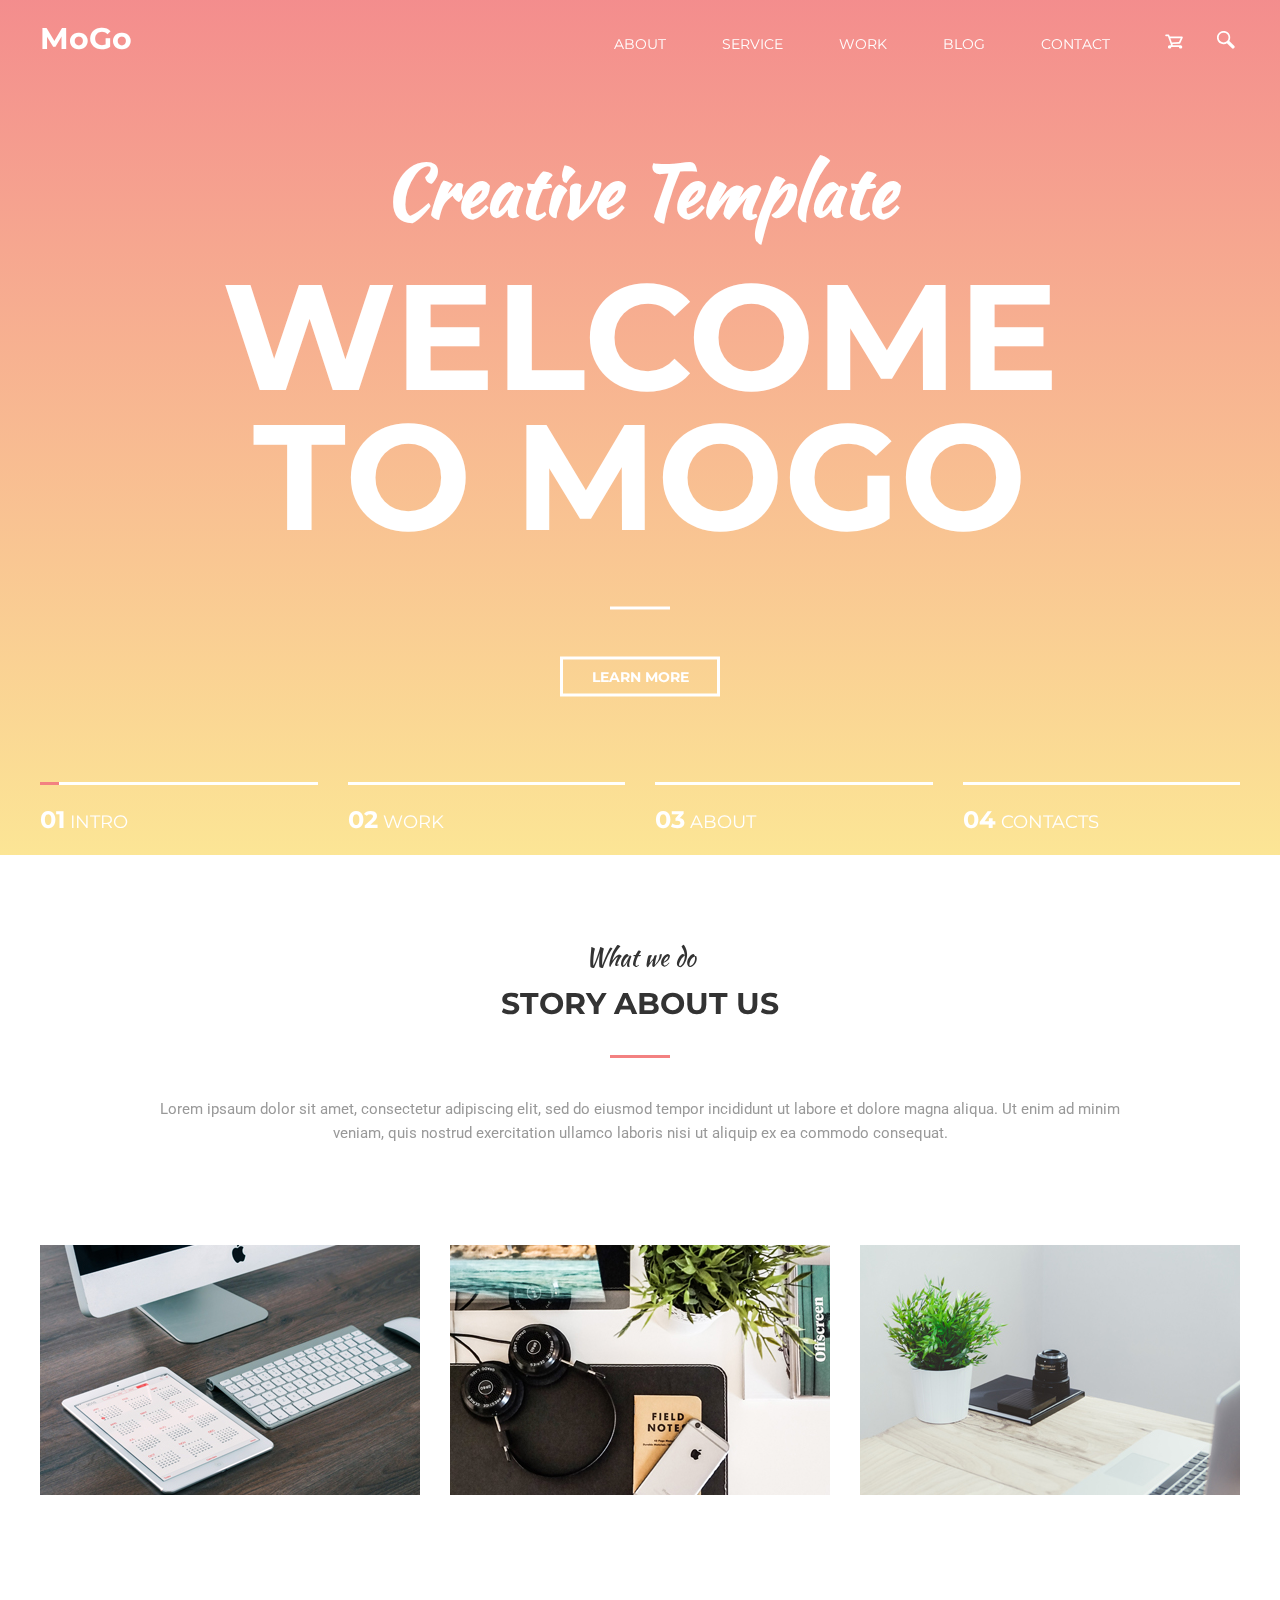
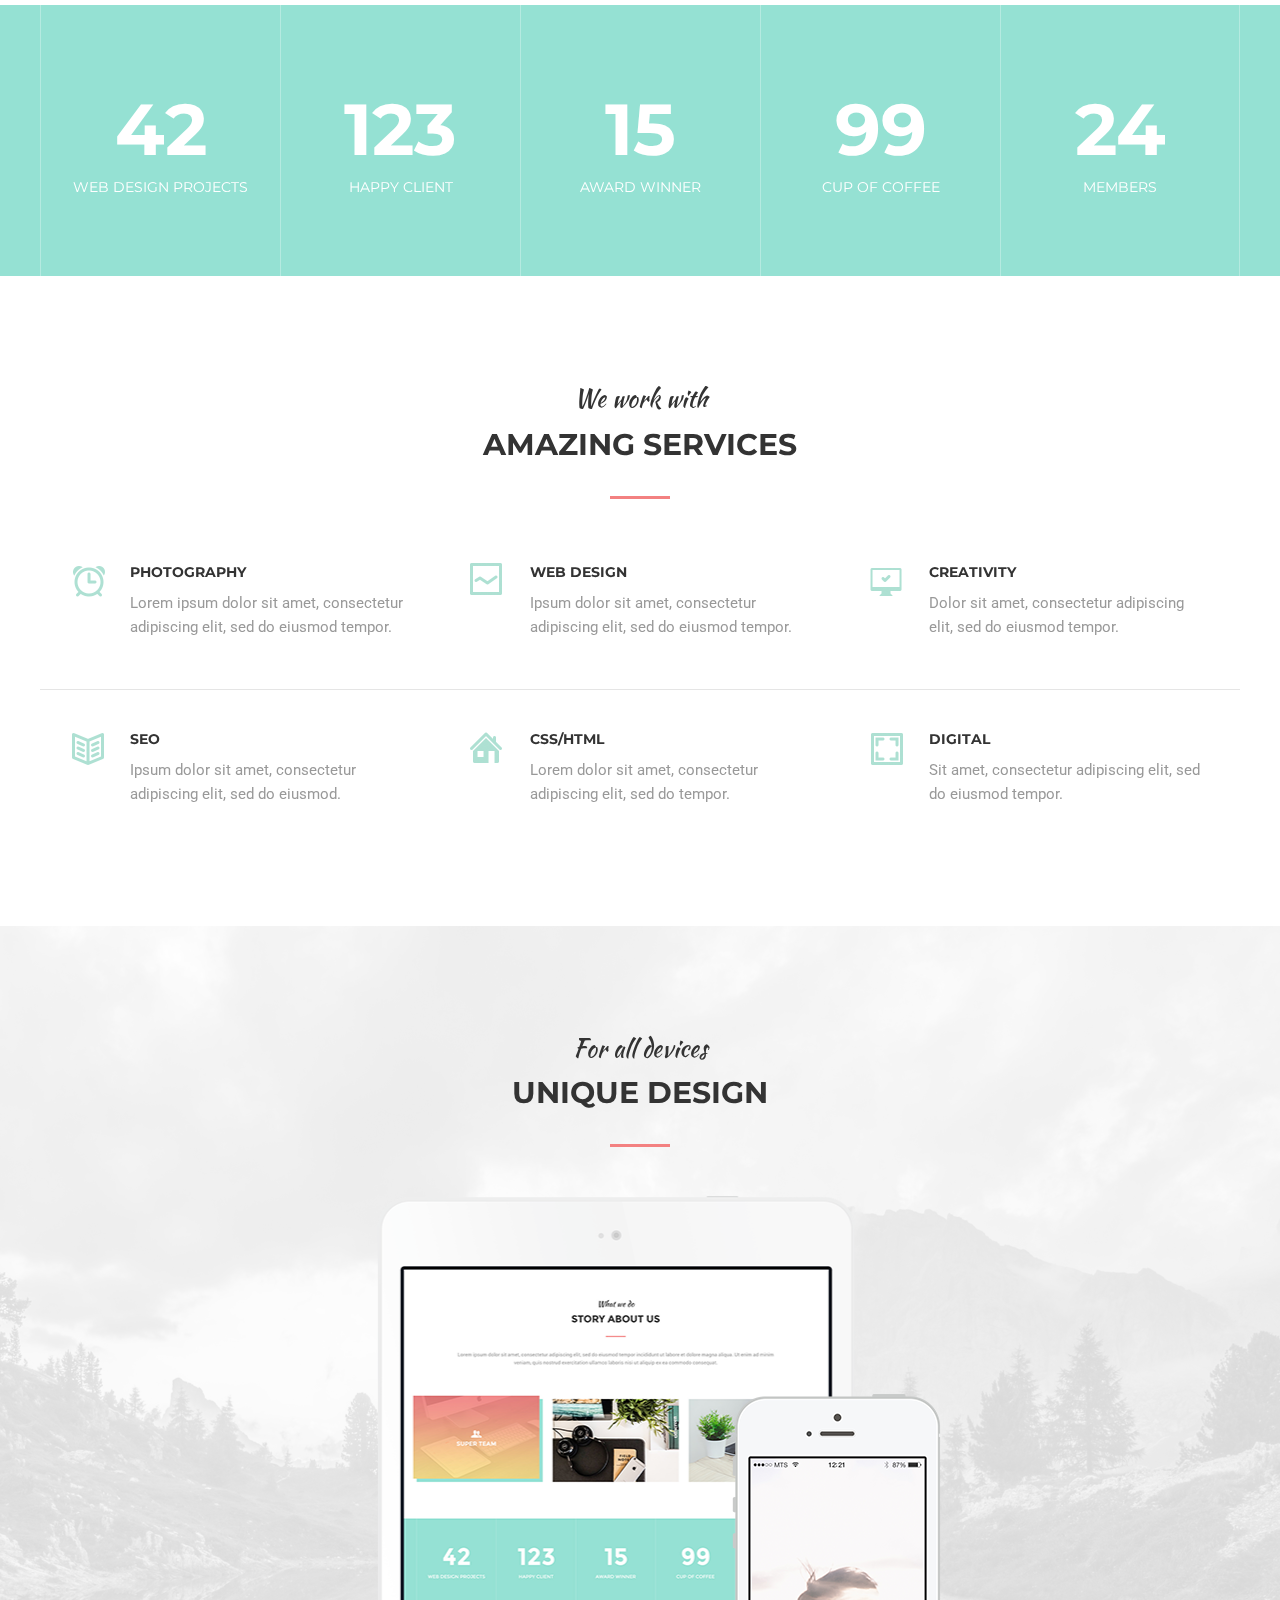
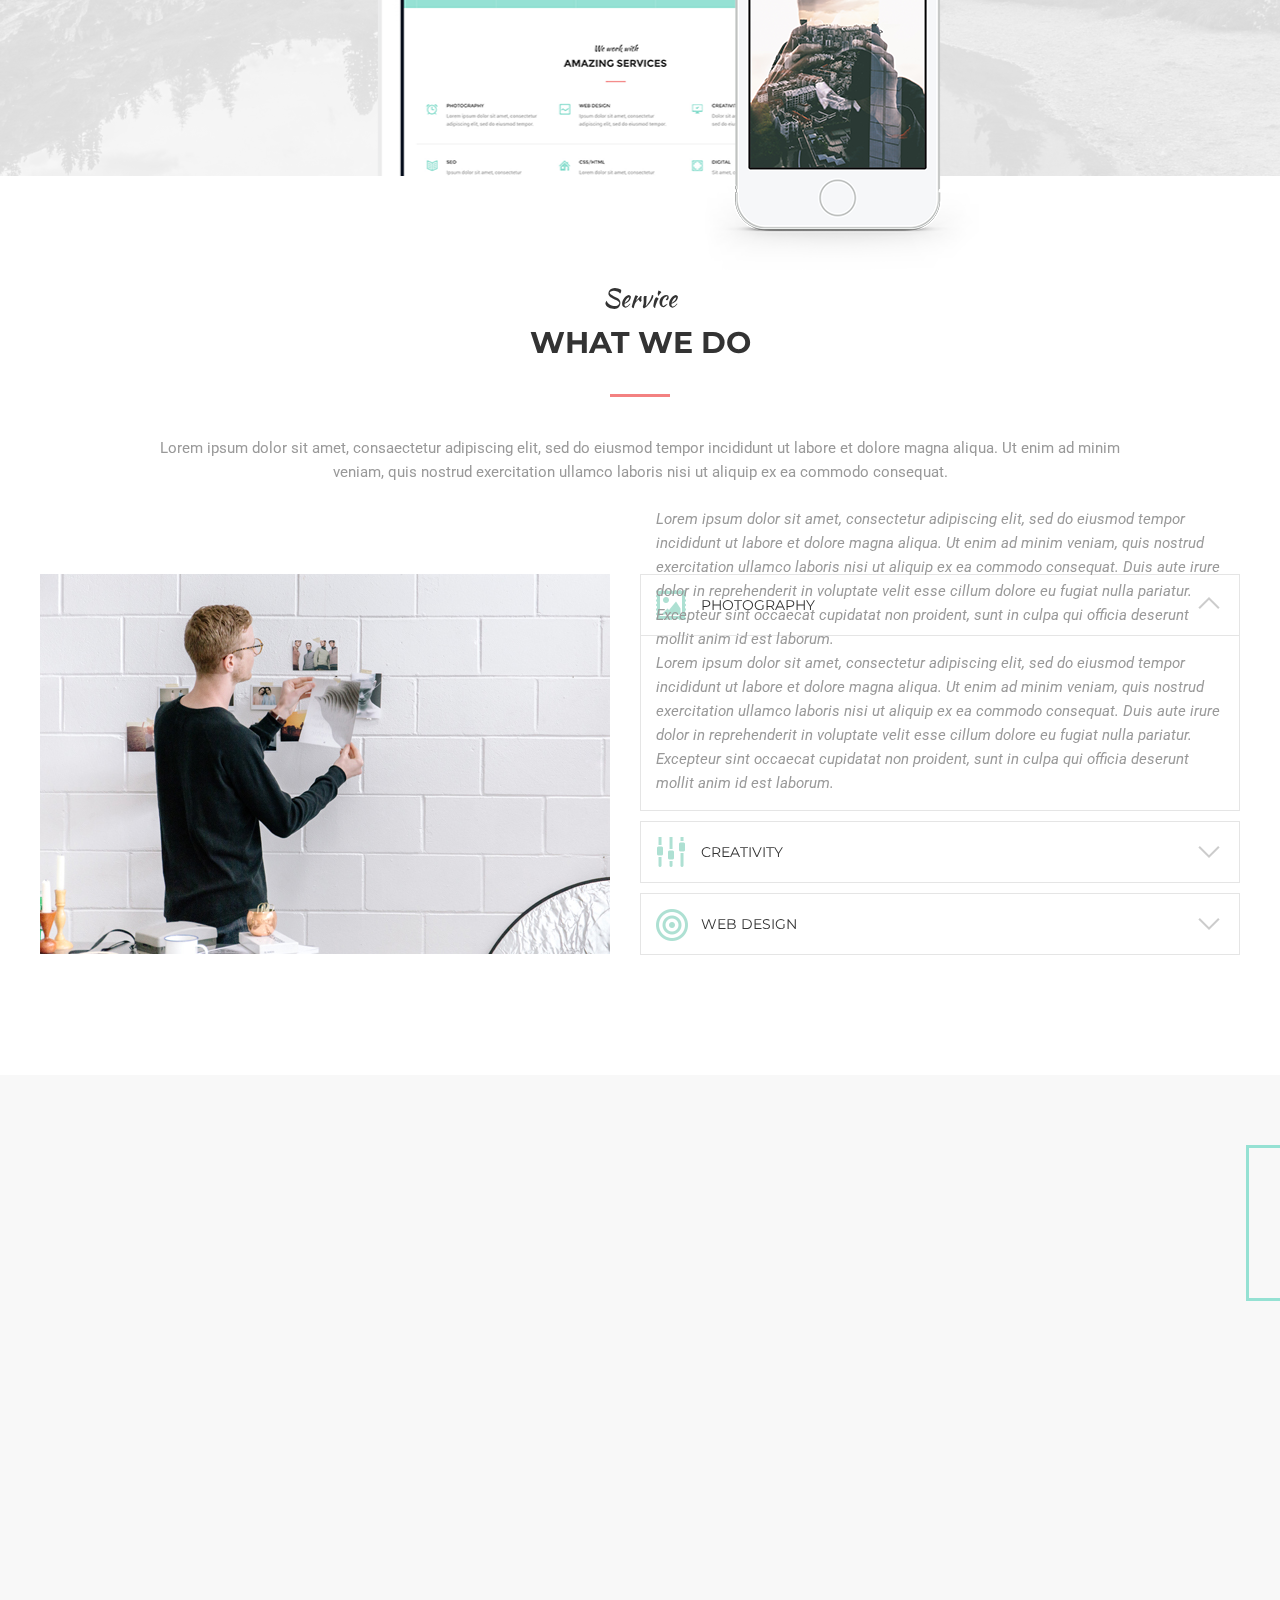
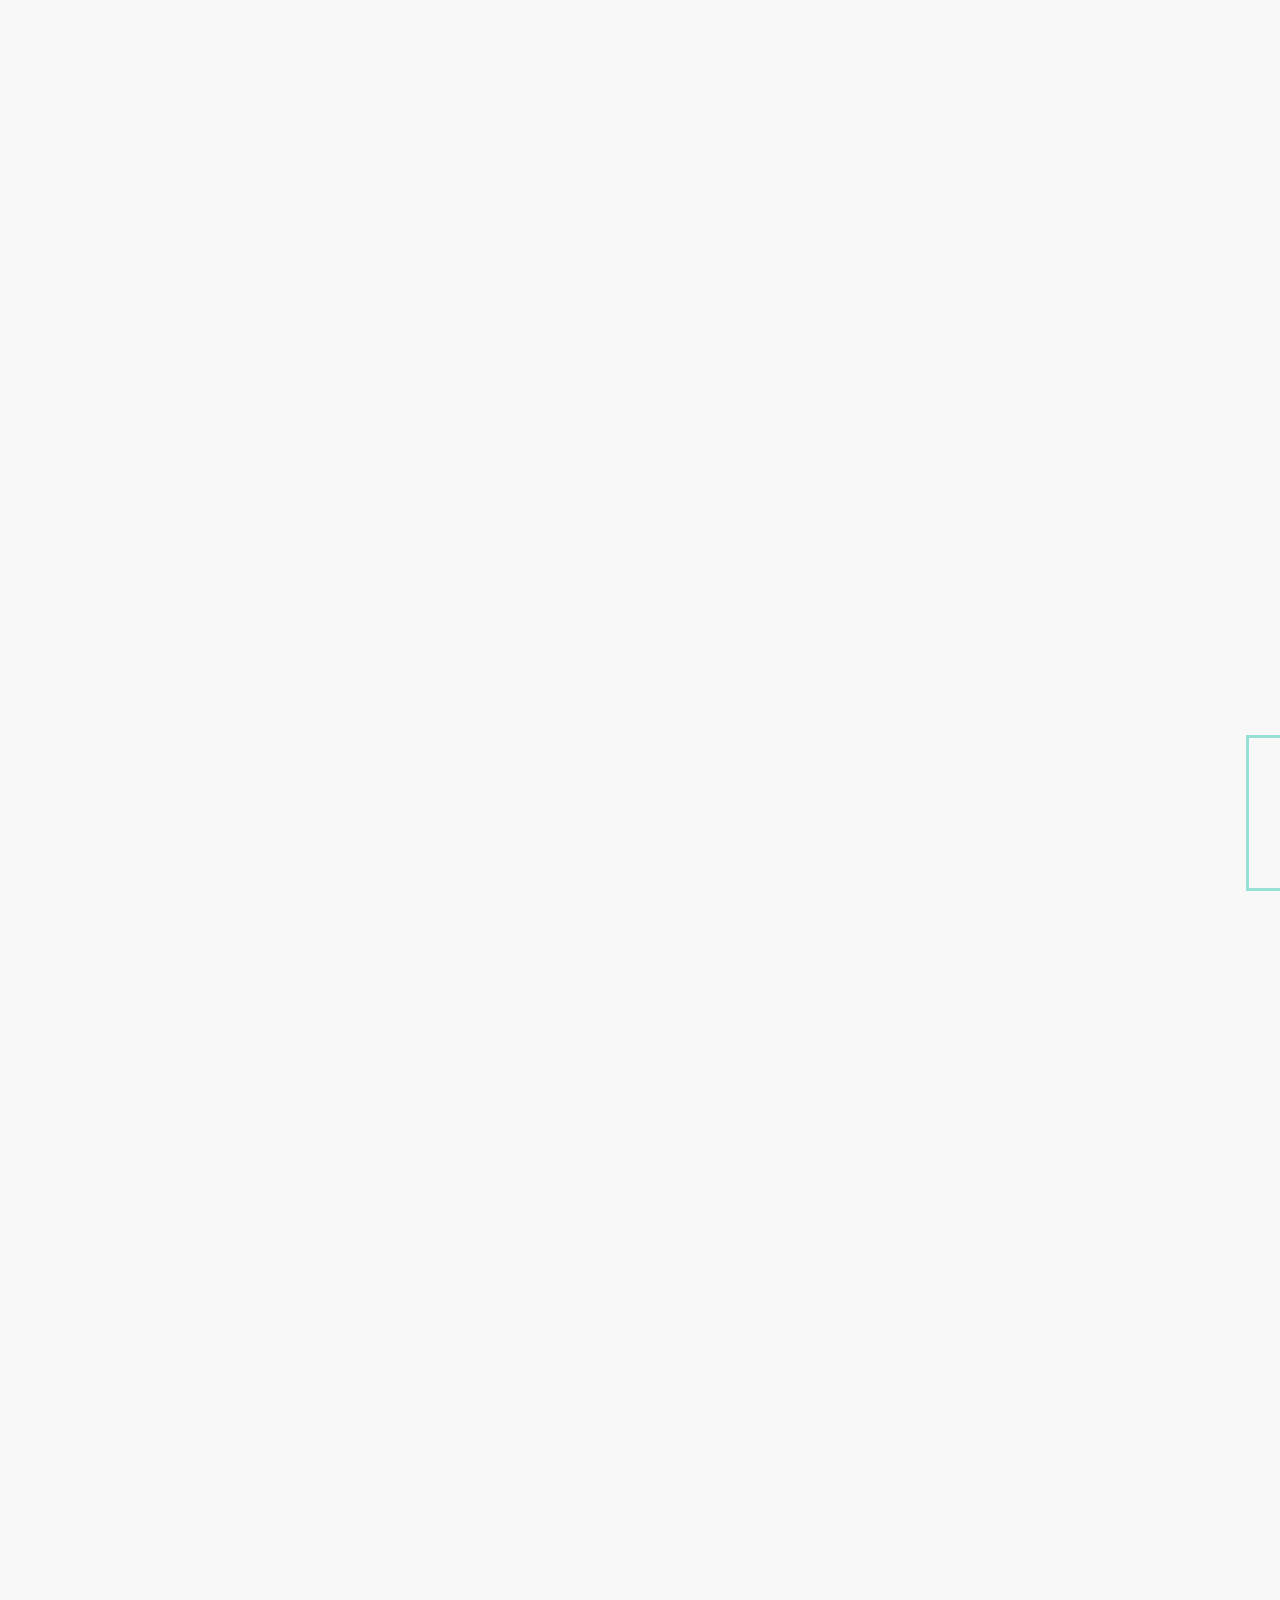
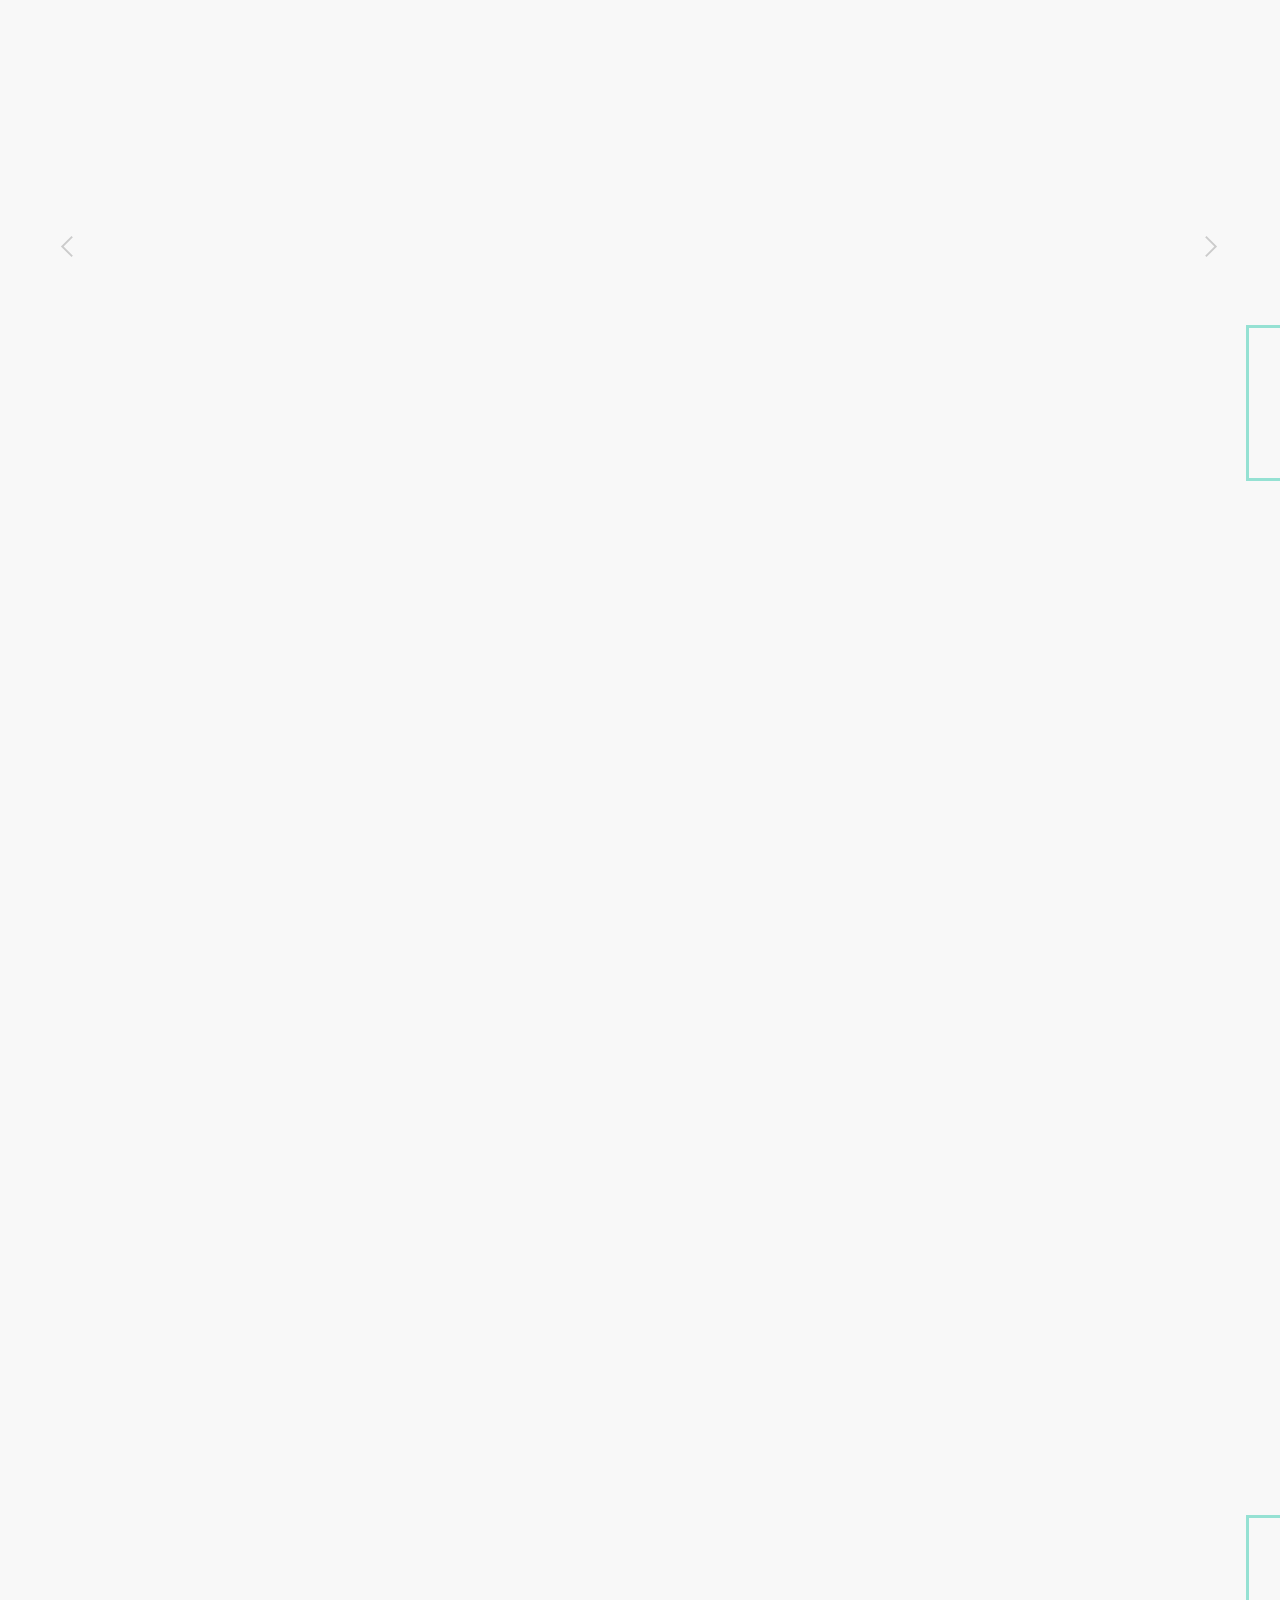
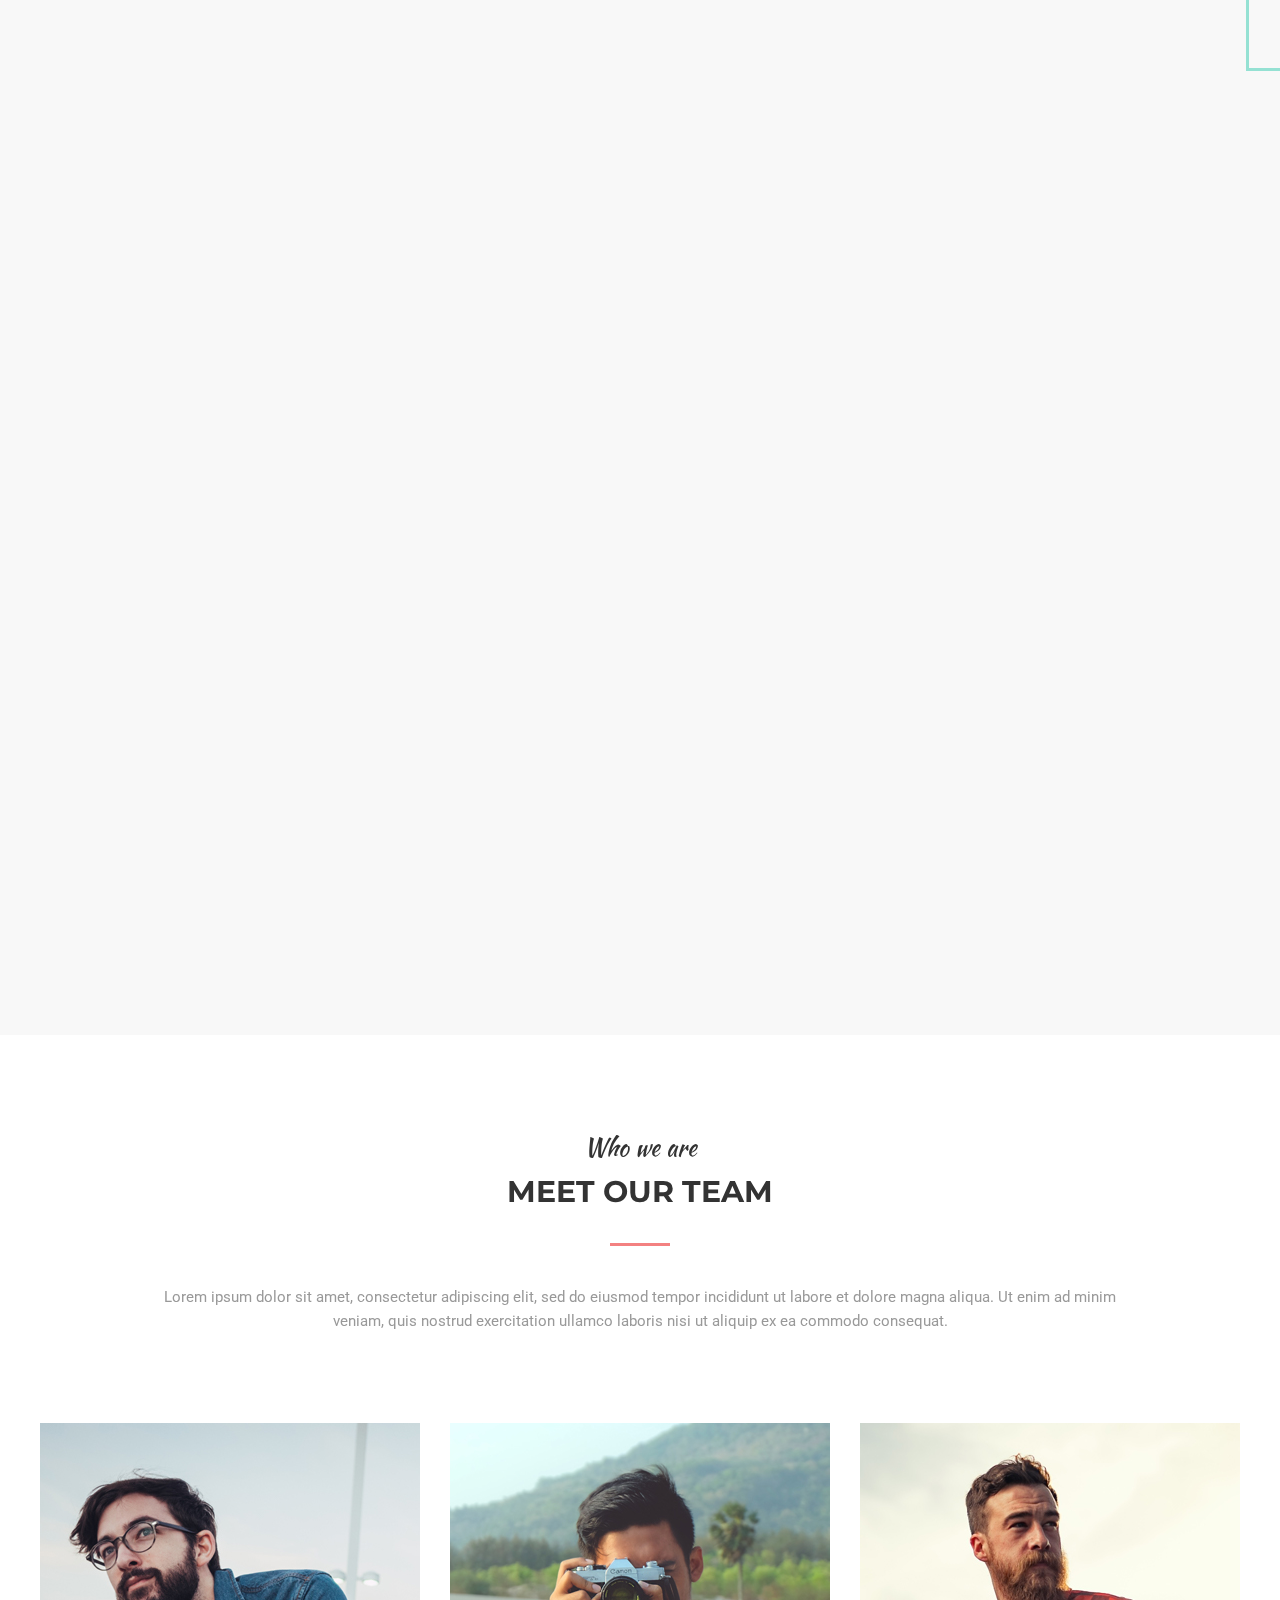
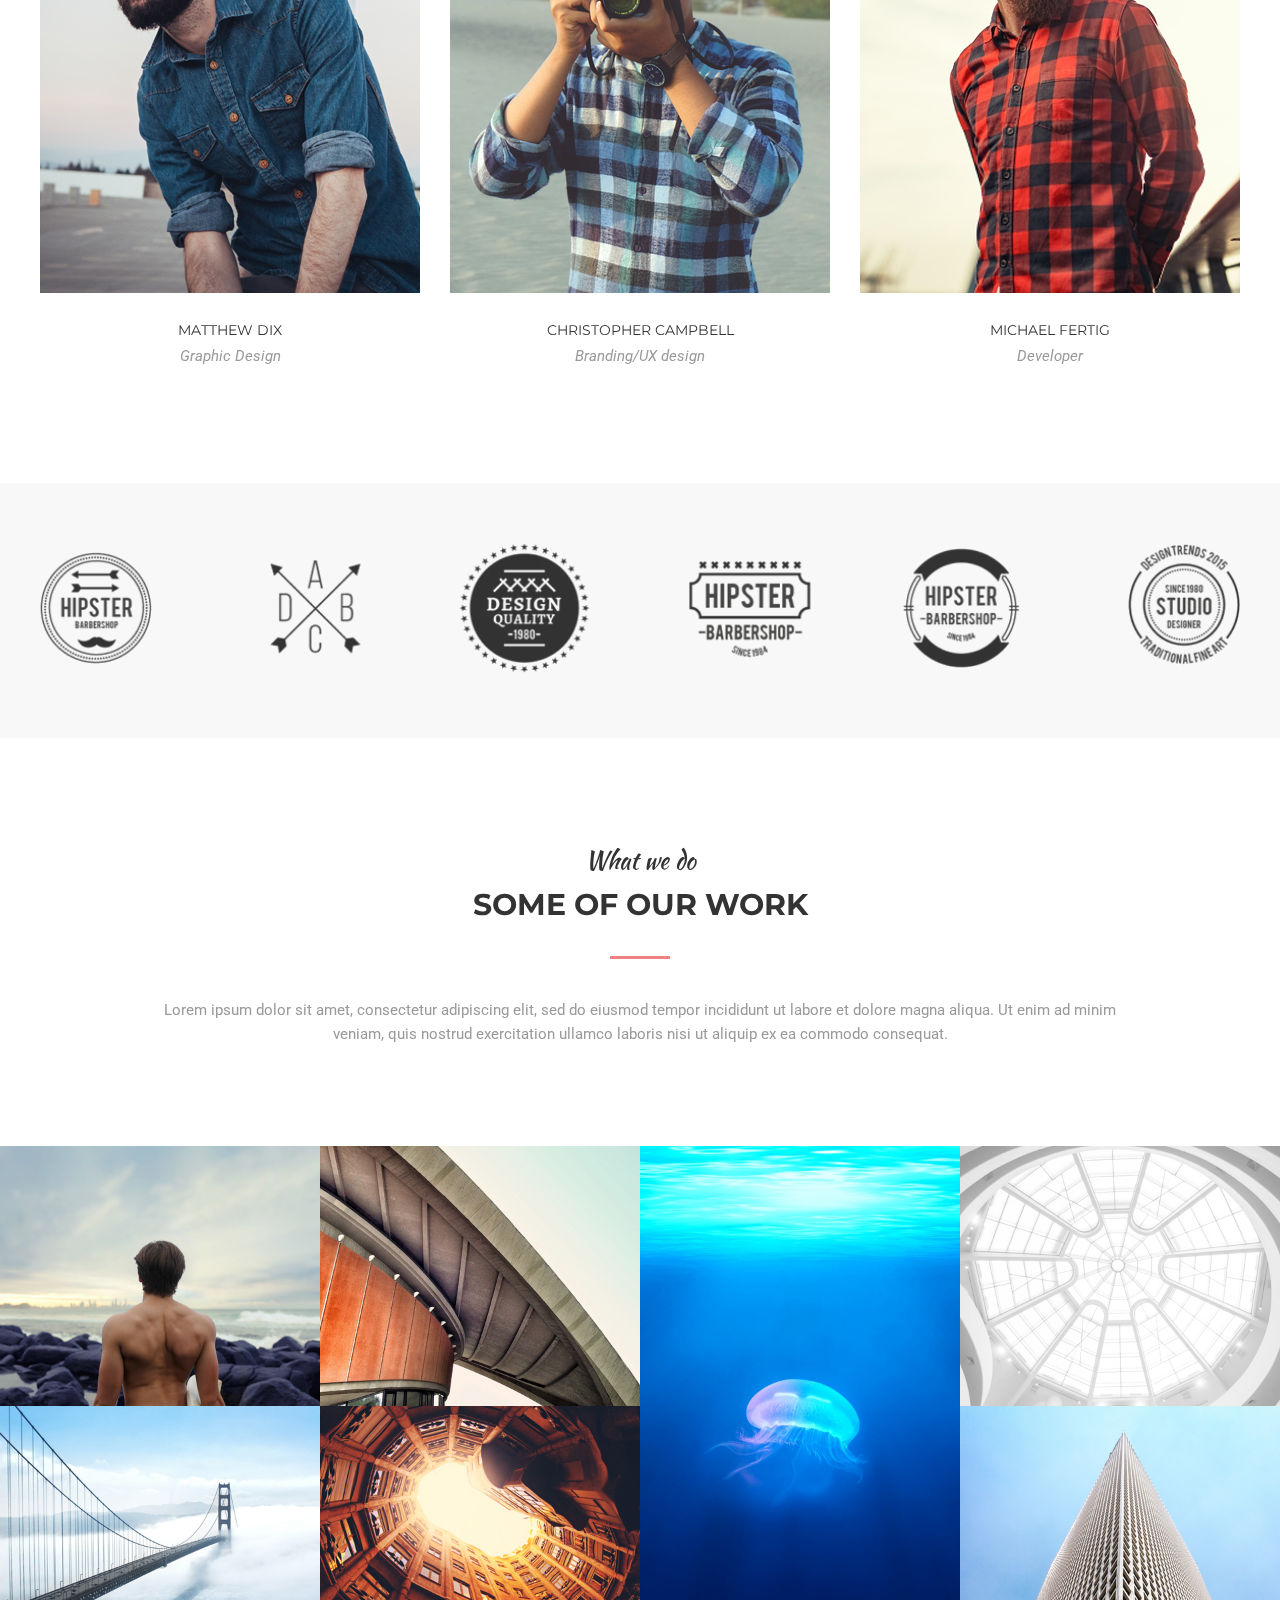
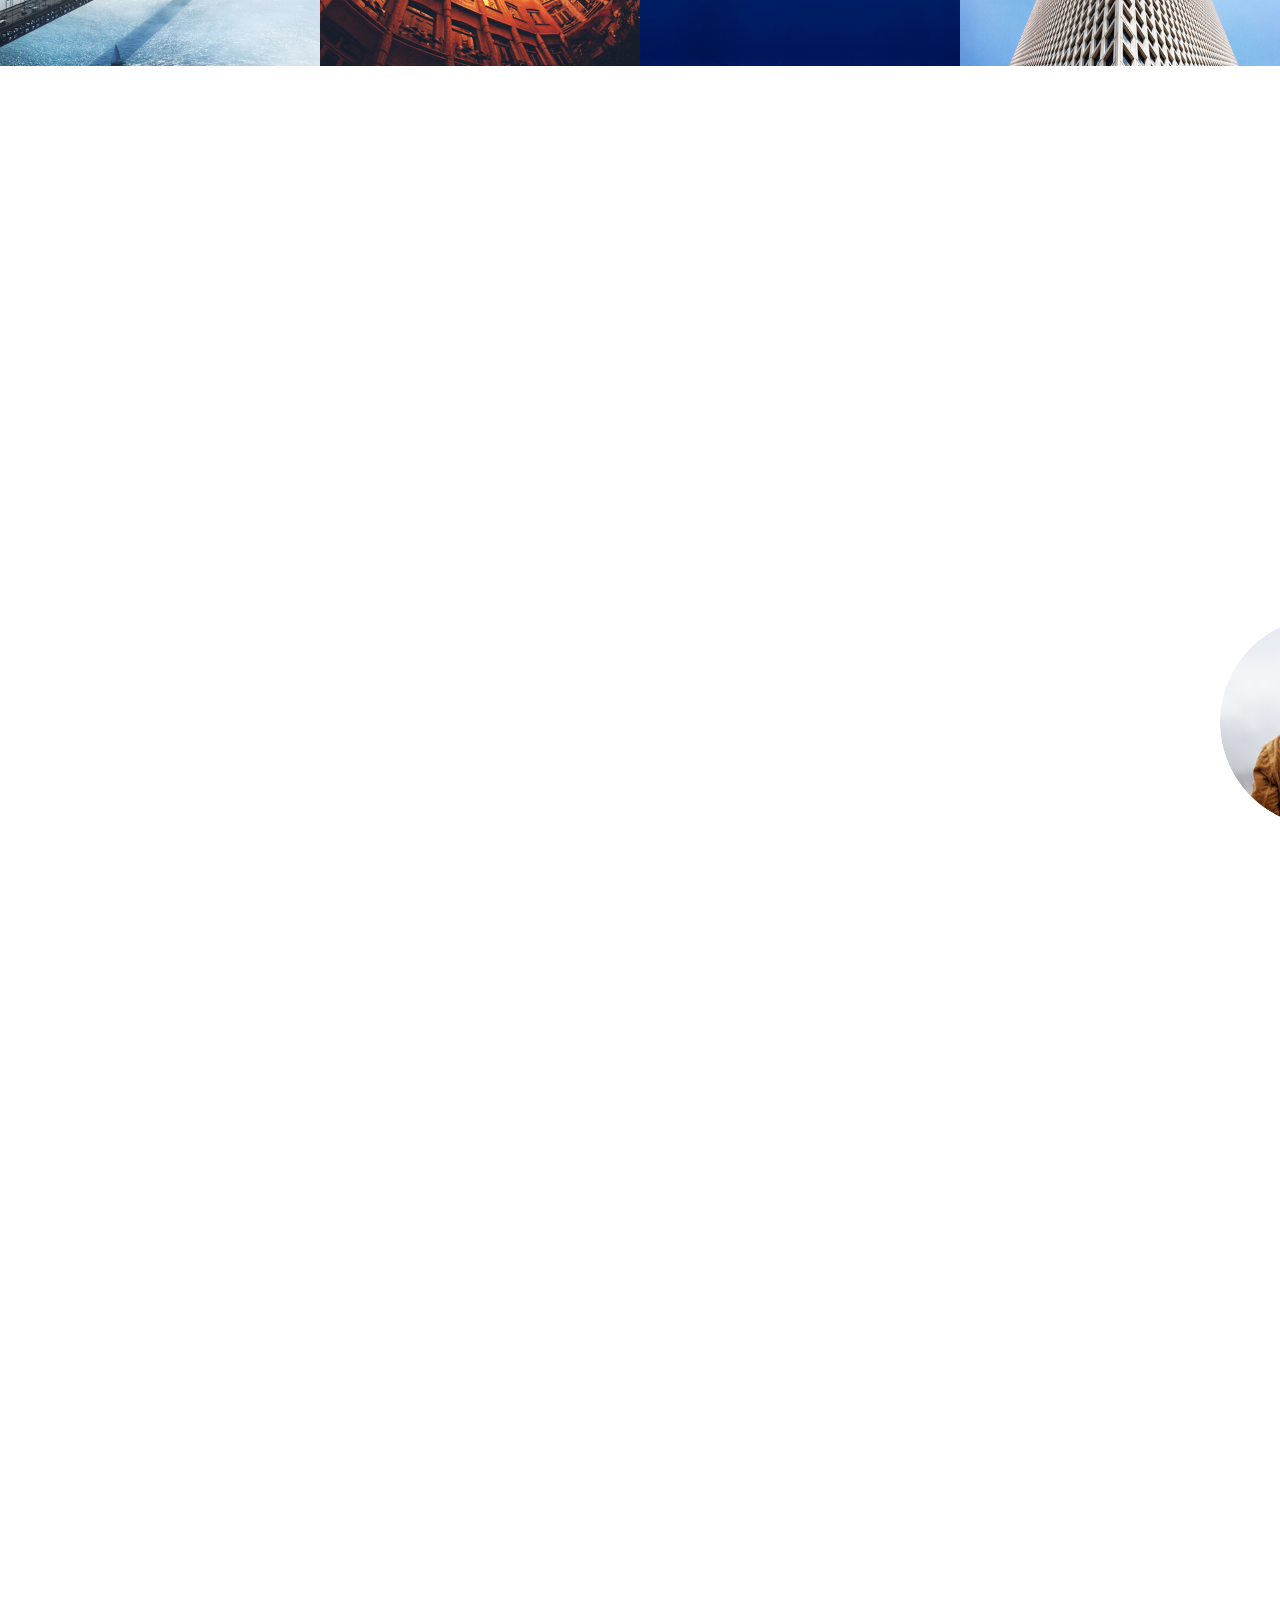
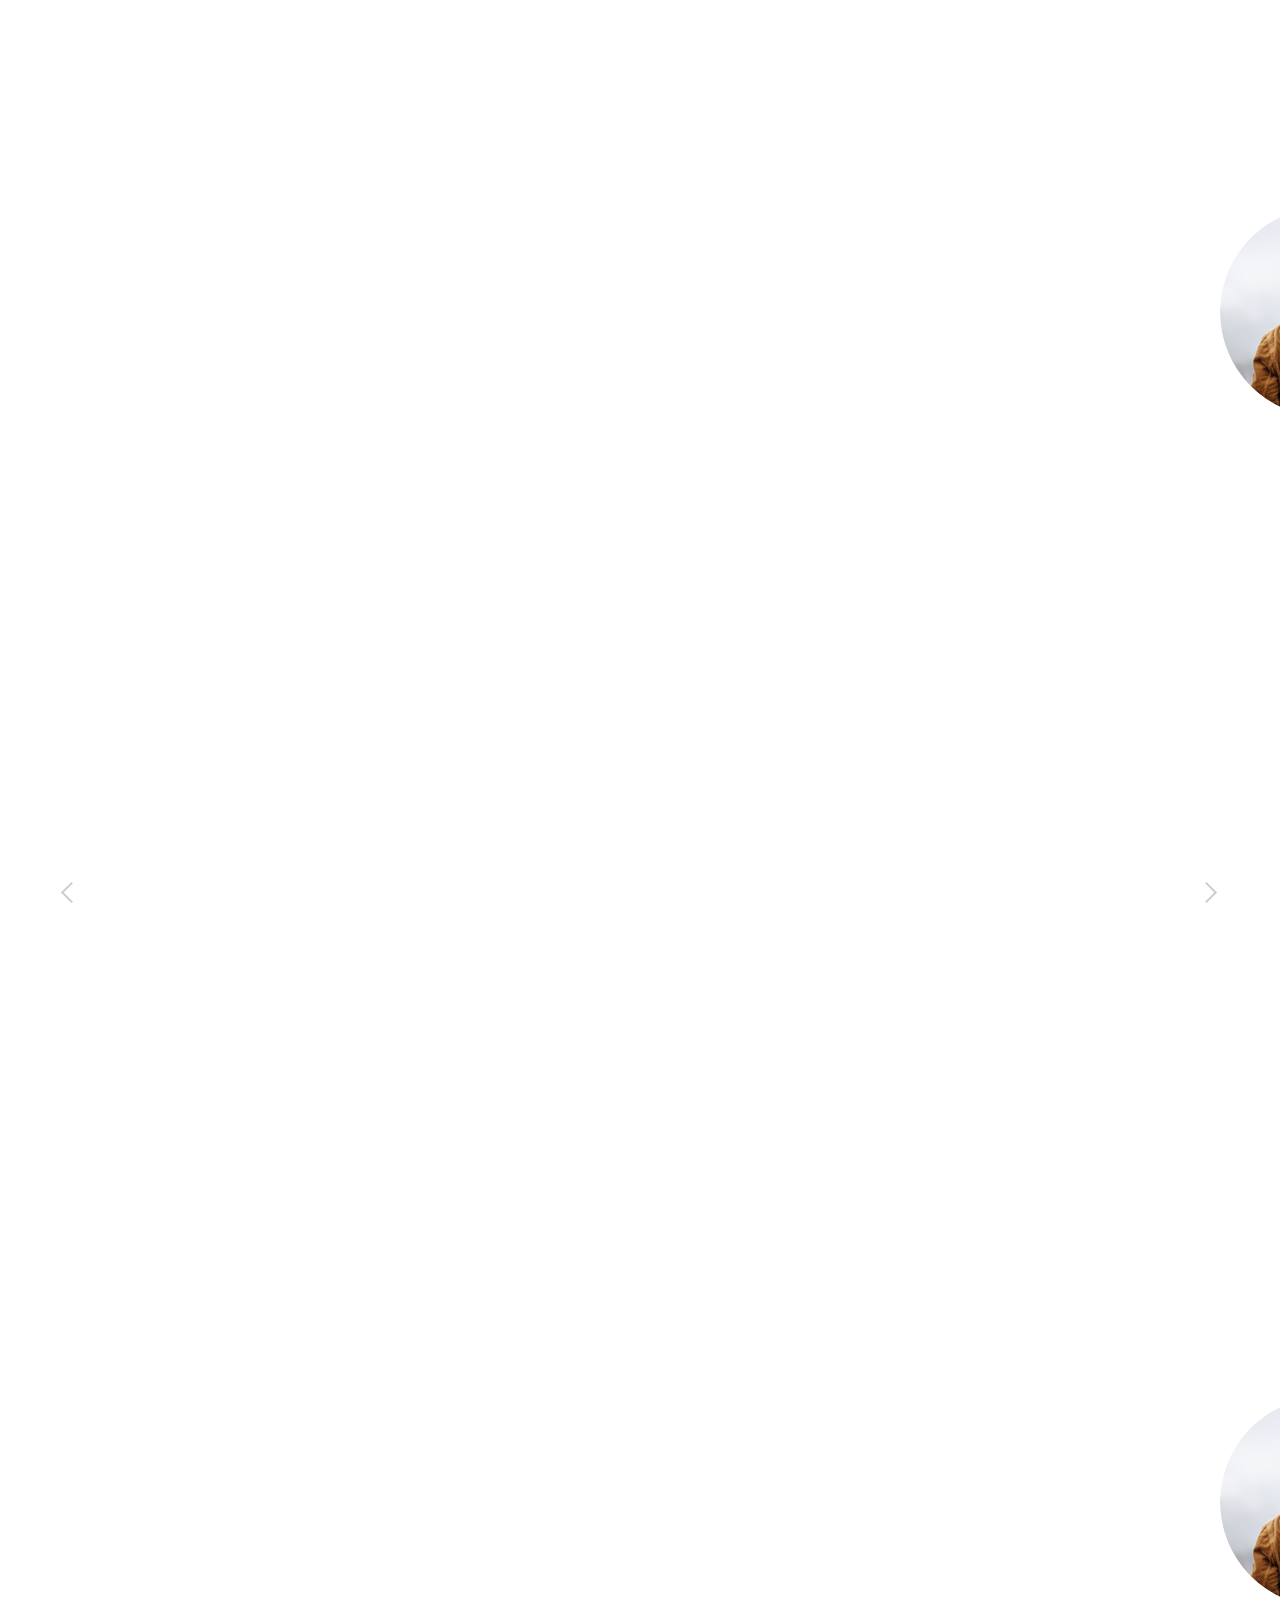
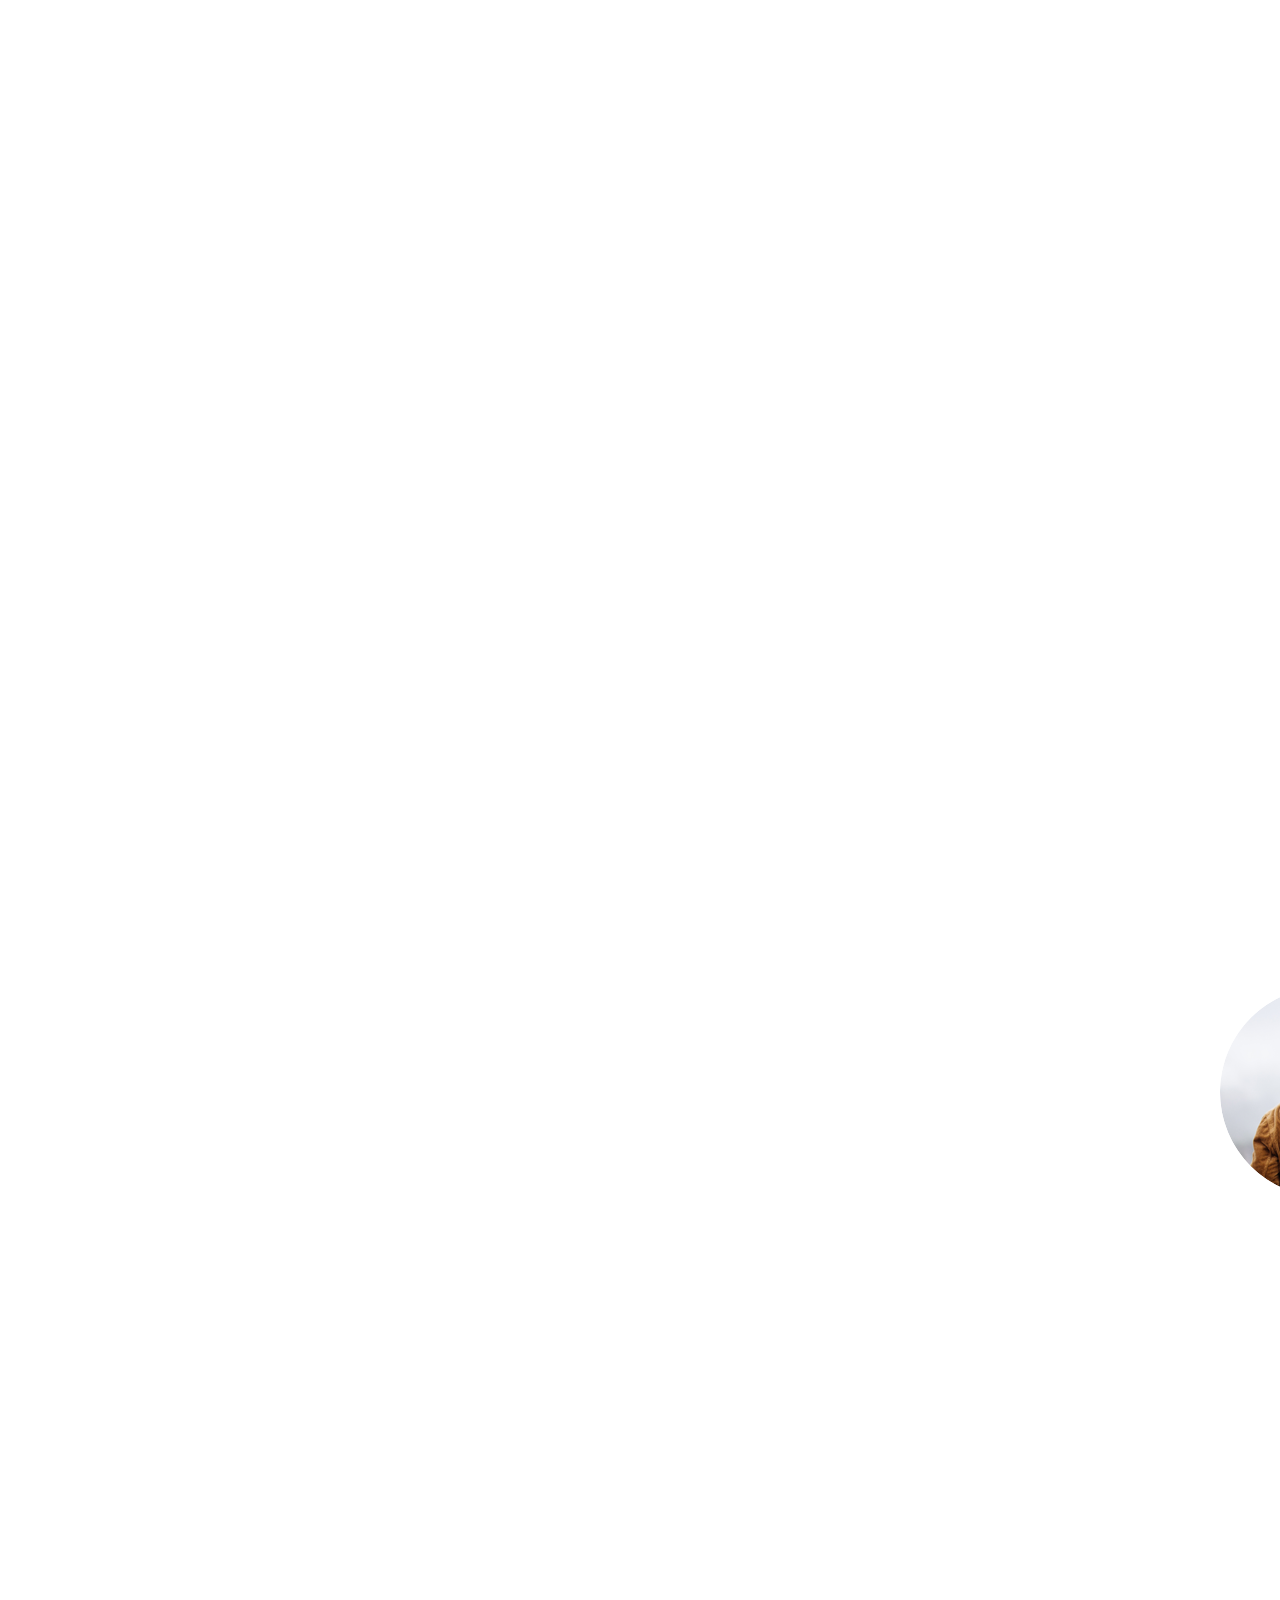
==== Mogo/index.html @ e7c271d0 "portfolio" ====
<!DOCTYPE html>
<html lang="en">
<head>
	<meta charset="UTF-8">
	<meta name="viewport" content="width=device-width, initial-scale=1.0">
	<meta http-equiv="X-UA-Compatible" content="ie=edge">
	<title>Document</title>
	<link href="https://fonts.googleapis.com/css?family=Kaushan+Script|Montserrat:400,700|Roboto:300i,400" rel="stylesheet">
	<link rel="stylesheet" href="libs/mCustomScrollbar/jquery.mCustomScrollbar.min.css">
	<link rel="stylesheet" href="css/slick.css">
	<link rel="stylesheet" href="css/main.min.css">
	<script src="https://ajax.googleapis.com/ajax/libs/jquery/3.2.1/jquery.min.js"></script>
</head>
<body>
	<header class="header">
		<div class="header_inner">
			<div class="wrapper">
				<div class="sup_heading">
					<h1><a href="#" class="logo">MoGo</a></h1>
					<div class="nav_wrap">
						<nav class="navigation">
							<button class="burger"></button>
							<ul id="mobile_menu">
								<li><a href="#about">about</a></li>
								<li><a href="#service">service</a></li>
								<li><a href="#work">work</a></li>
								<li><a href="#blog">blog</a></li>
								<li><a href="#contact">contact</a></li>
							</ul>
						</nav>
						<div class="icons_wrap">
							<a href="#" class="basket">
								<svg class="icon_cart" xmlns="http://www.w3.org/2000/svg" viewBox="0 0 18 15" xmlns:xlink="http://www.w3.org/1999/xlink" width="18px" height="15px"><path fill-rule="evenodd"  fill="#fff" d="M17.726,3.663 L17.727,3.663 L15.252,9.163 L15.252,9.163 C15.130,9.434 14.866,9.628 14.555,9.648 L14.555,9.648 L7.427,10.123 L7.839,11.299 L15.600,11.299 C16.511,11.299 17.250,12.039 17.250,12.950 C17.250,13.861 16.511,14.600 15.600,14.600 C14.689,14.600 13.950,13.861 13.950,12.950 L6.250,12.950 C6.250,13.861 5.511,14.600 4.600,14.600 C3.689,14.600 2.950,13.861 2.950,12.950 C2.950,12.039 3.689,11.299 4.600,11.299 L6.091,11.299 L2.915,2.225 L1.025,2.225 C0.569,2.225 0.200,1.855 0.200,1.400 C0.200,0.944 0.569,0.575 1.025,0.575 L3.500,0.575 C3.860,0.575 4.163,0.807 4.276,1.128 L4.279,1.127 L4.759,2.500 L16.975,2.500 C17.431,2.500 17.800,2.869 17.800,3.325 C17.800,3.445 17.773,3.559 17.726,3.663 ZM5.337,4.150 L6.862,8.507 L13.951,8.034 L15.699,4.150 L5.337,4.150 Z"/></svg>
							</a>
							<a href="#" class="search">
								<svg class="icon_search" xmlns="http://www.w3.org/2000/svg" width="17.62" height="17.625" viewBox="0 0 17.62 17.625">
								  <path fill="#fff"	fill-rule="evenodd" id="MAGNIFYING_GLASS" data-name="MAGNIFYING GLASS" class="cls-1" d="M1561.32,50.983a1.652,1.652,0,0,1-2.34,2.334h0l-4.83-4.836a6.627,6.627,0,1,1,2.33-2.334l4.84,4.836h0ZM1550.8,37.85a4.95,4.95,0,1,0,4.95,4.95A4.952,4.952,0,0,0,1550.8,37.85Z" transform="translate(-1544.19 -36.188)"/>
								</svg>
							</a>
						</div>
					</div>
				</div>
				<div class="heading">
					<div class="heading_item">
						<span>creative template</span>
						<h2>welcome to mogo</h2>
						<div class="button"><a href="#">learn more</a></div>
					</div>
				</div>
			</div>
		</div>
		<div class="header_slider_container">
			<div class="header_slider single-item">
				<figure style="background-image: url(img/bg.jpg);"></figure>
				<figure style="background-image: url(img/bgslide4.jpg);"></figure>
				<figure style="background-image: url(img/bgslide2.jpg);"></figure>
				<figure style="background-image: url(img/bgslide3.jpg);"></figure>
			</div>
			<div class="pagging">
				<div class="wrapper">
					<ul>
						<li><div class="timer"><span class="progressBar" data-slick-index="0"></span></div><span>01</span> intro</li>
						<li><div class="timer"><span class="progressBar" data-slick-index="1"></span></div><span>02</span> work</li>
						<li><div class="timer"><span class="progressBar" data-slick-index="2"></span></div><span>03</span> about</li>
						<li><div class="timer"><span class="progressBar" data-slick-index="3"></span></div><span>04</span> contacts</li>
				</ul>
				</div>
			</div>
		</div>
	</header>
	<div class="overlay"></div>
	<section class="main">
		<div class="about" id="about">
			<div class="wrapper">
				<span class="pre_heading">What we do</span>
				<h3>story about us</h3>
				<p>Lorem ipsaum dolor sit amet, consectetur adipiscing elit, sed do eiusmod tempor incididunt ut labore et dolore magna aliqua. Ut enim ad minim veniam, quis nostrud exercitation ullamco laboris nisi ut aliquip ex ea commodo consequat.</p>
				<ul class="list">
					<li>
						<div class="list_overlay">
							<span>super team</span>
							<img src="img/img1.jpg">
						</div>
					</li>
					<li>
						<div class="list_overlay">
							<span>super team</span>
							<img src="img/img2.jpg">
						</div>
					</li>
					<li>
						<div class="list_overlay">
							<span>super team</span>
							<img src="img/img3.jpg">
						</div>
					</li>
				</ul>
			</div>
			<div class="progress">
				<div class="wrapper">
					<ul>
						<li>
							42<div>web design projects</div>
						</li>
						<li>
							123<div>happy client</div>
						</li>
						<li>
							15<div>award winner</div>
						</li>
						<li>
							99<div>cup of coffee</div>
						</li>
						<li>
							24<div>members</div>
						</li>
					</ul>
				</div>
			</div>
		</div>
		<div class="service" id="service">
			<div class="wrapper">
				<span>We work with</span>
				<h3>amazing services</h3>
				<div class="services">
					<div class="services_row">
						<div class="services_row_item">
							<h4>photography</h4>
							<p>Lorem ipsum dolor sit amet, consectetur adipiscing elit, sed do eiusmod tempor.</p>
						</div>
						<div class="services_row_item">
							<h4>web design</h4>
							<p>Ipsum dolor sit amet, consectetur adipiscing elit, sed do eiusmod tempor.</p>
						</div>
						<div class="services_row_item">
							<h4>creativity</h4>
							<p>Dolor sit amet, consectetur adipiscing elit, sed do eiusmod tempor.</p>
						</div>
					</div>
					<div class="services_row">
						<div class="services_row_item">
							<h4>seo</h4>
							<p>Ipsum dolor sit amet, consectetur adipiscing elit, sed do eiusmod.</p>
						</div>
						<div class="services_row_item">
							<h4>css/html</h4>
							<p>Lorem dolor sit amet, consectetur adipiscing elit, sed do tempor.</p>
						</div>
						<div class="services_row_item">
							<h4>digital</h4>
							<p>Sit amet, consectetur adipiscing elit, sed do eiusmod tempor.</p>
						</div>
					</div>
				</div>
			</div>
		</div>
		<div class="design">
			<span>For all devices</span>
			<h3>unique design</h3>
			<div class="img-wrap"><img src="img/tablet.png" alt="tablet" class="tablet"></div>
			<img src="img/phone.png" alt="phone" class="phone">
		</div>
		<div class="service_2">
				<span>Service</span>
				<h3>what we do</h3>
				<p>Lorem ipsum dolor sit amet, consaectetur adipiscing elit, sed do eiusmod tempor incididunt ut labore et dolore magna aliqua. Ut enim ad minim veniam, quis nostrud exercitation ullamco laboris nisi ut aliquip ex ea commodo consequat.</p>
				<div class="service_2_content">
					<div class="wrapper accordion_wrapper">
					<figure>
						<img src="img/man.jpg" alt="man">
					</figure>
					<div class="accordion">
						<div class="accordion_item active">
							<div class="accordion_item_header">Photography</div>
							<div class="accordion_item_content" style="display: block">
								<p>Lorem ipsum dolor sit amet, consectetur adipiscing elit, sed do eiusmod tempor incididunt ut labore et dolore magna aliqua. Ut enim ad minim veniam, quis nostrud exercitation ullamco laboris nisi ut aliquip ex ea commodo consequat. Duis aute irure dolor in reprehenderit in voluptate velit esse cillum dolore eu fugiat nulla pariatur. Excepteur sint occaecat cupidatat non proident, sunt in culpa qui officia deserunt mollit anim id est laborum.</p>
								<p>Lorem ipsum dolor sit amet, consectetur adipiscing elit, sed do eiusmod tempor incididunt ut labore et dolore magna aliqua. Ut enim ad minim veniam, quis nostrud exercitation ullamco laboris nisi ut aliquip ex ea commodo consequat. Duis aute irure dolor in reprehenderit in voluptate velit esse cillum dolore eu fugiat nulla pariatur. Excepteur sint occaecat cupidatat non proident, sunt in culpa qui officia deserunt mollit anim id est laborum.</p>
							</div>
						</div>
						<div class="accordion_item">
							<div class="accordion_item_header">creativity</div>
							<div class="accordion_item_content">
								<p>Lorem ipsum dolor sit amet, consectetur adipiscing elit, sed do eiusmod tempor incididunt ut labore et dolore magna aliqua. Ut enim ad minim veniam, quis nostrud exercitation ullamco laboris nisi ut aliquip ex ea commodo consequat. Duis aute irure dolor in reprehenderit in voluptate velit esse cillum dolore eu fugiat nulla pariatur. Excepteur sint occaecat cupidatat non proident, sunt in culpa qui officia deserunt mollit anim id est laborum.</p>
								<p>Lorem ipsum dolor sit amet, consectetur adipiscing elit, sed do eiusmod tempor incididunt ut labore et dolore magna aliqua. Ut enim ad minim veniam, quis nostrud exercitation ullamco laboris nisi ut aliquip ex ea commodo consequat. Duis aute irure dolor in reprehenderit in voluptate velit esse cillum dolore eu fugiat nulla pariatur. Excepteur sint occaecat cupidatat non proident, sunt in culpa qui officia deserunt mollit anim id est laborum.</p>
							</div>
						</div>
						<div class="accordion_item">
							<div class="accordion_item_header">web design</div>
							<div class="accordion_item_content">
								<p>Lorem ipsum dolor sit amet, consectetur adipiscing elit, sed do eiusmod tempor incididunt ut labore et dolore magna aliqua. Ut enim ad minim veniam, quis nostrud exercitation ullamco laboris nisi ut aliquip ex ea commodo consequat. Duis aute irure dolor in reprehenderit in voluptate velit esse cillum dolore eu fugiat nulla pariatur. Excepteur sint occaecat cupidatat non proident, sunt in culpa qui officia deserunt mollit anim id est laborum.</p>
								<p>Lorem ipsum dolor sit amet, consectetur adipiscing elit, sed do eiusmod tempor incididunt ut labore et dolore magna aliqua. Ut enim ad minim veniam, quis nostrud exercitation ullamco laboris nisi ut aliquip ex ea commodo consequat. Duis aute irure dolor in reprehenderit in voluptate velit esse cillum dolore eu fugiat nulla pariatur. Excepteur sint occaecat cupidatat non proident, sunt in culpa qui officia deserunt mollit anim id est laborum.</p>
							</div>
						</div>
					</div>
				</div>
				</div>
				<div class="quote_slider_wrap">
					<div class="wrapper">
					<div class="quote_slider" id="service_auote_slider">
						<div class="quote_slider_item">
							<blockquote>
								<p>“Lorem ipsum dolor sit amet, consectetur adipiscing elit, sed do eiusmod tempor incididunt ut labore et dolore magna aliqua. Ut enim ad minim veniam, quis nostrud exercitation.”</p>
								<span class="author">jon doe</span>
							</blockquote>
						</div>
						<div class="quote_slider_item">
							<blockquote>
								<p>“Lorem ipsum dolor sit amet, consectetur adipiscing elit, sed do eiusmod tempor incididunt ut labore et dolore magna aliqua. Ut enim ad minim veniam, quis nostrud exercitation.”</p>
								<span class="author">jon doe</span>
							</blockquote>
						</div>
					</div>
					<div class="slider_controls" id="service_slider_controls">
						<div class="prev" id="service_prev_arrow"></div>
						<div class="next" id="service_next_arrow"></div>
					</div>
					</div>
				</div>
		</div>
		<div class="our_team">
			<div class="wrapper">
				<span>Who we are</span>
				<h3>meet our team</h3>
				<p>Lorem ipsum dolor sit amet, consectetur adipiscing elit, sed do eiusmod tempor incididunt ut labore et dolore magna aliqua. Ut enim ad minim veniam, quis nostrud exercitation ullamco laboris nisi ut aliquip ex ea commodo consequat.</p>
				<ul class="list">
					<li>
						<div class="list_overlay">
							<div class="social">
								<div class="svg_wrap"><a href="#"><svg xmlns="http://www.w3.org/2000/svg" width="12.031" height="25.62" viewBox="0 0 12.031 25.62" fill="#f38181" fill-rule="evenodd"><path id="facebook" class="cls-1" d="M463.089,5312.2v4.12s-3.037-.3-3.8.86c-0.416.64-.169,2.5-0.206,3.84h4.029c-0.34,1.56-.584,2.62-0.835,3.98h-3.216v12.8h-5.582c0-3.95,0-8.55,0-12.75h-2.375v-4.03h2.349c0.12-2.95.165-5.87,1.629-7.35C456.728,5312,458.3,5312.2,463.089,5312.2Z" transform="translate(-451.094 -5312.19)"/>
								</svg></a></div>
								<div class="svg_wrap"><a href="#"><svg class="twitter" xmlns="http://www.w3.org/2000/svg" width="25.594" height="20.79" viewBox="0 0 25.594 20.79" fill="#f38181" fill-rule="evenodd"><path id="twitter" class="cls-1" d="M516.513,5314.6a5.393,5.393,0,0,1,4.151,1.65,8.665,8.665,0,0,0,2.691-.91l0.653-.36a5.272,5.272,0,0,1-1.7,2.47,2.512,2.512,0,0,1-.577.41v0.01a9.769,9.769,0,0,0,2.973-.8v0.01a8.535,8.535,0,0,1-1.781,2.04c-0.273.22-.547,0.44-0.82,0.65a15.155,15.155,0,0,1-.243,3.38c-1.312,5.89-4.788,9.89-10.289,11.61a15.83,15.83,0,0,1-7.432.31,19.915,19.915,0,0,1-3.087-1.01,11.506,11.506,0,0,1-1.487-.77c-0.154-.09-0.307-0.19-0.461-0.28a9.219,9.219,0,0,0,1.678.06c0.517-.08,1.023-0.06,1.5-0.16a10.77,10.77,0,0,0,3.151-1.14,5.97,5.97,0,0,0,1.423-.93,4.58,4.58,0,0,1-1.563-.28,5.294,5.294,0,0,1-3.332-3.36,5.194,5.194,0,0,0,2.345-.11,3.767,3.767,0,0,1-1.717-.69,5.032,5.032,0,0,1-2.473-4.49c0.18,0.08.359,0.17,0.538,0.25a5.152,5.152,0,0,0,1.1.31,1.444,1.444,0,0,0,.718.06h-0.026c-0.264-.3-0.695-0.51-0.961-0.84a5.365,5.365,0,0,1-1.179-4.76,6,6,0,0,1,.564-1.37c0.009,0,.017.01,0.026,0.01a3.044,3.044,0,0,0,.474.55,9.443,9.443,0,0,0,1.563,1.5,15.43,15.43,0,0,0,6.419,3.1,10.137,10.137,0,0,0,2.358.31,4.908,4.908,0,0,1,.025-2.47,5.165,5.165,0,0,1,2.973-3.52,5.9,5.9,0,0,1,1.166-.36C516.086,5314.65,516.3,5314.63,516.513,5314.6Z" transform="translate(-499.094 -5314.59)"/>
								</svg></a></div>
								<div class="svg_wrap"><a href="#"><svg xmlns="http://www.w3.org/2000/svg" width="19.594" height="25.62" viewBox="0 0 19.594 25.62" fill="#f38181" fill-rule="evenodd"> <path id="pinterest" class="cls-1" d="M566.051,5328.85c-0.209.84-.42,1.71-0.638,2.56a18.96,18.96,0,0,1-.718,2.47,12.691,12.691,0,0,1-2.043,3.53c-0.575.66-.453,0.4-0.626,0.36-0.132-.03-0.143-0.16-0.169-0.34a19.314,19.314,0,0,1,.007-3.34,17.909,17.909,0,0,1,.589-3.47c0.484-2.07.946-4.09,1.435-6.17a1.422,1.422,0,0,0,.09-0.44,6.471,6.471,0,0,1-.429-1.7,5.448,5.448,0,0,1,.139-1.95,3.224,3.224,0,0,1,1.894-2.34,2.206,2.206,0,0,1,1.735.14,1.851,1.851,0,0,1,.867,1.24,4.463,4.463,0,0,1-.08,1.89c-0.267,1.22-.618,2.14-0.937,3.31a3.648,3.648,0,0,0-.189,1.81,2.119,2.119,0,0,0,.847,1.28,2.493,2.493,0,0,0,1.625.46,3.572,3.572,0,0,0,2.651-1.57,9.309,9.309,0,0,0,1.675-4.69,11.565,11.565,0,0,0,.07-2.01,5.473,5.473,0,0,0-1.127-3.12,5.282,5.282,0,0,0-2.512-1.71,8.285,8.285,0,0,0-3.747-.23,6.613,6.613,0,0,0-4.915,3.53,7.085,7.085,0,0,0-.837,3.41,4.438,4.438,0,0,0,.678,2.5c0.133,0.2.328,0.37,0.458,0.6a1.718,1.718,0,0,1-.119,1.16c-0.11.43-.122,1.01-0.618,1.02a1.377,1.377,0,0,1-.638-0.24,5.108,5.108,0,0,1-2.422-3.74,8.878,8.878,0,0,1,0-3.23,9.244,9.244,0,0,1,4.4-6.15,10.4,10.4,0,0,1,3.907-1.34,13.322,13.322,0,0,1,1.605-.13,9.627,9.627,0,0,1,4.326.8,8.862,8.862,0,0,1,2.98,2.15,8.14,8.14,0,0,1,1.834,3.31,7.922,7.922,0,0,1,.4,2.29,13.861,13.861,0,0,1-.308,2.37,9.315,9.315,0,0,1-3.838,6.45,6.924,6.924,0,0,1-4,1.1,4.642,4.642,0,0,1-1.983-.58A3.306,3.306,0,0,1,566.051,5328.85Z" transform="translate(-557.906 -5312.22)"/>
								</svg></a></div>
								<div class="svg_wrap"><a href="#"><svg xmlns="http://www.w3.org/2000/svg" width="25.593" height="25.62" viewBox="0 0 25.593 25.62" fill="#f38181" fill-rule="evenodd"><path id="instagram" class="cls-1" d="M632.7,5337.8H613.5a3.2,3.2,0,0,1-3.2-3.2v-19.2a3.2,3.2,0,0,1,3.2-3.2h19.2a3.2,3.2,0,0,1,3.2,3.2v19.2A3.2,3.2,0,0,1,632.7,5337.8Zm-9.6-17.76a4.954,4.954,0,0,0-4.5,2.88h0a0.244,0.244,0,0,1-.022.05c-0.047.11-.088,0.22-0.128,0.33-0.019.05-.04,0.1-0.057,0.15-0.037.11-.067,0.23-0.1,0.34-0.014.05-.03,0.11-0.042,0.16-0.026.12-.044,0.25-0.061,0.37-0.007.05-.017,0.1-0.023,0.15a5.074,5.074,0,0,0-.029.53,4.96,4.96,0,1,0,9.92,0,5.074,5.074,0,0,0-.029-0.53c-0.006-.05-0.016-0.1-0.023-0.15-0.017-.12-0.035-0.25-0.061-0.37-0.012-.05-0.028-0.11-0.042-0.16-0.028-.11-0.058-0.23-0.1-0.34-0.017-.05-0.038-0.1-0.057-0.15-0.04-.11-0.081-0.22-0.128-0.33a0.244,0.244,0,0,1-.022-0.05h0A4.954,4.954,0,0,0,623.1,5320.04Zm9.92-3.68a1.278,1.278,0,0,0-1.28-1.28h-2.56a1.278,1.278,0,0,0-1.28,1.28v2.56a1.278,1.278,0,0,0,1.28,1.28h2.56a1.278,1.278,0,0,0,1.28-1.28v-2.56Zm0,6.56h-2.36a7.84,7.84,0,1,1-15.12,0h-2.36v10.72a1.278,1.278,0,0,0,1.28,1.28h17.28a1.278,1.278,0,0,0,1.28-1.28v-10.72Z" transform="translate(-610.313 -5312.19)"/>
								</svg></a></div>
							</div>
							<img src="img/man1.jpg">
						</div>
						<div class="developers">
							<span class="name">Matthew Dix</span>
							<span class="position">Graphic Design</span>
						</div>
					</li>
					<li>
						<div class="list_overlay">
							<div class="social">
								<div class="svg_wrap"><a href="#"><svg xmlns="http://www.w3.org/2000/svg" width="12.031" height="25.62" viewBox="0 0 12.031 25.62" fill="#f38181" fill-rule="evenodd"><path id="facebook" class="cls-1" d="M463.089,5312.2v4.12s-3.037-.3-3.8.86c-0.416.64-.169,2.5-0.206,3.84h4.029c-0.34,1.56-.584,2.62-0.835,3.98h-3.216v12.8h-5.582c0-3.95,0-8.55,0-12.75h-2.375v-4.03h2.349c0.12-2.95.165-5.87,1.629-7.35C456.728,5312,458.3,5312.2,463.089,5312.2Z" transform="translate(-451.094 -5312.19)"/>
								</svg></a></div>
								<div class="svg_wrap"><a href="#"><svg class="twitter" xmlns="http://www.w3.org/2000/svg" width="25.594" height="20.79" viewBox="0 0 25.594 20.79" fill="#f38181" fill-rule="evenodd"><path id="twitter" class="cls-1" d="M516.513,5314.6a5.393,5.393,0,0,1,4.151,1.65,8.665,8.665,0,0,0,2.691-.91l0.653-.36a5.272,5.272,0,0,1-1.7,2.47,2.512,2.512,0,0,1-.577.41v0.01a9.769,9.769,0,0,0,2.973-.8v0.01a8.535,8.535,0,0,1-1.781,2.04c-0.273.22-.547,0.44-0.82,0.65a15.155,15.155,0,0,1-.243,3.38c-1.312,5.89-4.788,9.89-10.289,11.61a15.83,15.83,0,0,1-7.432.31,19.915,19.915,0,0,1-3.087-1.01,11.506,11.506,0,0,1-1.487-.77c-0.154-.09-0.307-0.19-0.461-0.28a9.219,9.219,0,0,0,1.678.06c0.517-.08,1.023-0.06,1.5-0.16a10.77,10.77,0,0,0,3.151-1.14,5.97,5.97,0,0,0,1.423-.93,4.58,4.58,0,0,1-1.563-.28,5.294,5.294,0,0,1-3.332-3.36,5.194,5.194,0,0,0,2.345-.11,3.767,3.767,0,0,1-1.717-.69,5.032,5.032,0,0,1-2.473-4.49c0.18,0.08.359,0.17,0.538,0.25a5.152,5.152,0,0,0,1.1.31,1.444,1.444,0,0,0,.718.06h-0.026c-0.264-.3-0.695-0.51-0.961-0.84a5.365,5.365,0,0,1-1.179-4.76,6,6,0,0,1,.564-1.37c0.009,0,.017.01,0.026,0.01a3.044,3.044,0,0,0,.474.55,9.443,9.443,0,0,0,1.563,1.5,15.43,15.43,0,0,0,6.419,3.1,10.137,10.137,0,0,0,2.358.31,4.908,4.908,0,0,1,.025-2.47,5.165,5.165,0,0,1,2.973-3.52,5.9,5.9,0,0,1,1.166-.36C516.086,5314.65,516.3,5314.63,516.513,5314.6Z" transform="translate(-499.094 -5314.59)"/>
								</svg></a></div>
								<div class="svg_wrap"><a href="#"><svg xmlns="http://www.w3.org/2000/svg" width="19.594" height="25.62" viewBox="0 0 19.594 25.62" fill="#f38181" fill-rule="evenodd"> <path id="pinterest" class="cls-1" d="M566.051,5328.85c-0.209.84-.42,1.71-0.638,2.56a18.96,18.96,0,0,1-.718,2.47,12.691,12.691,0,0,1-2.043,3.53c-0.575.66-.453,0.4-0.626,0.36-0.132-.03-0.143-0.16-0.169-0.34a19.314,19.314,0,0,1,.007-3.34,17.909,17.909,0,0,1,.589-3.47c0.484-2.07.946-4.09,1.435-6.17a1.422,1.422,0,0,0,.09-0.44,6.471,6.471,0,0,1-.429-1.7,5.448,5.448,0,0,1,.139-1.95,3.224,3.224,0,0,1,1.894-2.34,2.206,2.206,0,0,1,1.735.14,1.851,1.851,0,0,1,.867,1.24,4.463,4.463,0,0,1-.08,1.89c-0.267,1.22-.618,2.14-0.937,3.31a3.648,3.648,0,0,0-.189,1.81,2.119,2.119,0,0,0,.847,1.28,2.493,2.493,0,0,0,1.625.46,3.572,3.572,0,0,0,2.651-1.57,9.309,9.309,0,0,0,1.675-4.69,11.565,11.565,0,0,0,.07-2.01,5.473,5.473,0,0,0-1.127-3.12,5.282,5.282,0,0,0-2.512-1.71,8.285,8.285,0,0,0-3.747-.23,6.613,6.613,0,0,0-4.915,3.53,7.085,7.085,0,0,0-.837,3.41,4.438,4.438,0,0,0,.678,2.5c0.133,0.2.328,0.37,0.458,0.6a1.718,1.718,0,0,1-.119,1.16c-0.11.43-.122,1.01-0.618,1.02a1.377,1.377,0,0,1-.638-0.24,5.108,5.108,0,0,1-2.422-3.74,8.878,8.878,0,0,1,0-3.23,9.244,9.244,0,0,1,4.4-6.15,10.4,10.4,0,0,1,3.907-1.34,13.322,13.322,0,0,1,1.605-.13,9.627,9.627,0,0,1,4.326.8,8.862,8.862,0,0,1,2.98,2.15,8.14,8.14,0,0,1,1.834,3.31,7.922,7.922,0,0,1,.4,2.29,13.861,13.861,0,0,1-.308,2.37,9.315,9.315,0,0,1-3.838,6.45,6.924,6.924,0,0,1-4,1.1,4.642,4.642,0,0,1-1.983-.58A3.306,3.306,0,0,1,566.051,5328.85Z" transform="translate(-557.906 -5312.22)"/>
								</svg></a></div>
								<div class="svg_wrap"><a href="#"><svg xmlns="http://www.w3.org/2000/svg" width="25.593" height="25.62" viewBox="0 0 25.593 25.62" fill="#f38181" fill-rule="evenodd"><path id="instagram" class="cls-1" d="M632.7,5337.8H613.5a3.2,3.2,0,0,1-3.2-3.2v-19.2a3.2,3.2,0,0,1,3.2-3.2h19.2a3.2,3.2,0,0,1,3.2,3.2v19.2A3.2,3.2,0,0,1,632.7,5337.8Zm-9.6-17.76a4.954,4.954,0,0,0-4.5,2.88h0a0.244,0.244,0,0,1-.022.05c-0.047.11-.088,0.22-0.128,0.33-0.019.05-.04,0.1-0.057,0.15-0.037.11-.067,0.23-0.1,0.34-0.014.05-.03,0.11-0.042,0.16-0.026.12-.044,0.25-0.061,0.37-0.007.05-.017,0.1-0.023,0.15a5.074,5.074,0,0,0-.029.53,4.96,4.96,0,1,0,9.92,0,5.074,5.074,0,0,0-.029-0.53c-0.006-.05-0.016-0.1-0.023-0.15-0.017-.12-0.035-0.25-0.061-0.37-0.012-.05-0.028-0.11-0.042-0.16-0.028-.11-0.058-0.23-0.1-0.34-0.017-.05-0.038-0.1-0.057-0.15-0.04-.11-0.081-0.22-0.128-0.33a0.244,0.244,0,0,1-.022-0.05h0A4.954,4.954,0,0,0,623.1,5320.04Zm9.92-3.68a1.278,1.278,0,0,0-1.28-1.28h-2.56a1.278,1.278,0,0,0-1.28,1.28v2.56a1.278,1.278,0,0,0,1.28,1.28h2.56a1.278,1.278,0,0,0,1.28-1.28v-2.56Zm0,6.56h-2.36a7.84,7.84,0,1,1-15.12,0h-2.36v10.72a1.278,1.278,0,0,0,1.28,1.28h17.28a1.278,1.278,0,0,0,1.28-1.28v-10.72Z" transform="translate(-610.313 -5312.19)"/>
								</svg></a></div>
							</div>
							<img src="img/man2.jpg">
						</div>
						<div class="developers">
							<span class="name">Christopher Campbell</span>
							<span class="position">Branding/UX design</span>
						</div>
					</li>
					<li>
						<div class="list_overlay">
							<div class="social">
								<div class="svg_wrap"><a href="#"><svg xmlns="http://www.w3.org/2000/svg" width="12.031" height="25.62" viewBox="0 0 12.031 25.62" fill="#f38181" fill-rule="evenodd"><path id="facebook" class="cls-1" d="M463.089,5312.2v4.12s-3.037-.3-3.8.86c-0.416.64-.169,2.5-0.206,3.84h4.029c-0.34,1.56-.584,2.62-0.835,3.98h-3.216v12.8h-5.582c0-3.95,0-8.55,0-12.75h-2.375v-4.03h2.349c0.12-2.95.165-5.87,1.629-7.35C456.728,5312,458.3,5312.2,463.089,5312.2Z" transform="translate(-451.094 -5312.19)"/>
								</svg></a></div>
								<div class="svg_wrap"><a href="#"><svg class="twitter" xmlns="http://www.w3.org/2000/svg" width="25.594" height="20.79" viewBox="0 0 25.594 20.79" fill="#f38181" fill-rule="evenodd"><path id="twitter" class="cls-1" d="M516.513,5314.6a5.393,5.393,0,0,1,4.151,1.65,8.665,8.665,0,0,0,2.691-.91l0.653-.36a5.272,5.272,0,0,1-1.7,2.47,2.512,2.512,0,0,1-.577.41v0.01a9.769,9.769,0,0,0,2.973-.8v0.01a8.535,8.535,0,0,1-1.781,2.04c-0.273.22-.547,0.44-0.82,0.65a15.155,15.155,0,0,1-.243,3.38c-1.312,5.89-4.788,9.89-10.289,11.61a15.83,15.83,0,0,1-7.432.31,19.915,19.915,0,0,1-3.087-1.01,11.506,11.506,0,0,1-1.487-.77c-0.154-.09-0.307-0.19-0.461-0.28a9.219,9.219,0,0,0,1.678.06c0.517-.08,1.023-0.06,1.5-0.16a10.77,10.77,0,0,0,3.151-1.14,5.97,5.97,0,0,0,1.423-.93,4.58,4.58,0,0,1-1.563-.28,5.294,5.294,0,0,1-3.332-3.36,5.194,5.194,0,0,0,2.345-.11,3.767,3.767,0,0,1-1.717-.69,5.032,5.032,0,0,1-2.473-4.49c0.18,0.08.359,0.17,0.538,0.25a5.152,5.152,0,0,0,1.1.31,1.444,1.444,0,0,0,.718.06h-0.026c-0.264-.3-0.695-0.51-0.961-0.84a5.365,5.365,0,0,1-1.179-4.76,6,6,0,0,1,.564-1.37c0.009,0,.017.01,0.026,0.01a3.044,3.044,0,0,0,.474.55,9.443,9.443,0,0,0,1.563,1.5,15.43,15.43,0,0,0,6.419,3.1,10.137,10.137,0,0,0,2.358.31,4.908,4.908,0,0,1,.025-2.47,5.165,5.165,0,0,1,2.973-3.52,5.9,5.9,0,0,1,1.166-.36C516.086,5314.65,516.3,5314.63,516.513,5314.6Z" transform="translate(-499.094 -5314.59)"/>
								</svg></a></div>
								<div class="svg_wrap"><a href="#"><svg xmlns="http://www.w3.org/2000/svg" width="19.594" height="25.62" viewBox="0 0 19.594 25.62" fill="#f38181" fill-rule="evenodd"> <path id="pinterest" class="cls-1" d="M566.051,5328.85c-0.209.84-.42,1.71-0.638,2.56a18.96,18.96,0,0,1-.718,2.47,12.691,12.691,0,0,1-2.043,3.53c-0.575.66-.453,0.4-0.626,0.36-0.132-.03-0.143-0.16-0.169-0.34a19.314,19.314,0,0,1,.007-3.34,17.909,17.909,0,0,1,.589-3.47c0.484-2.07.946-4.09,1.435-6.17a1.422,1.422,0,0,0,.09-0.44,6.471,6.471,0,0,1-.429-1.7,5.448,5.448,0,0,1,.139-1.95,3.224,3.224,0,0,1,1.894-2.34,2.206,2.206,0,0,1,1.735.14,1.851,1.851,0,0,1,.867,1.24,4.463,4.463,0,0,1-.08,1.89c-0.267,1.22-.618,2.14-0.937,3.31a3.648,3.648,0,0,0-.189,1.81,2.119,2.119,0,0,0,.847,1.28,2.493,2.493,0,0,0,1.625.46,3.572,3.572,0,0,0,2.651-1.57,9.309,9.309,0,0,0,1.675-4.69,11.565,11.565,0,0,0,.07-2.01,5.473,5.473,0,0,0-1.127-3.12,5.282,5.282,0,0,0-2.512-1.71,8.285,8.285,0,0,0-3.747-.23,6.613,6.613,0,0,0-4.915,3.53,7.085,7.085,0,0,0-.837,3.41,4.438,4.438,0,0,0,.678,2.5c0.133,0.2.328,0.37,0.458,0.6a1.718,1.718,0,0,1-.119,1.16c-0.11.43-.122,1.01-0.618,1.02a1.377,1.377,0,0,1-.638-0.24,5.108,5.108,0,0,1-2.422-3.74,8.878,8.878,0,0,1,0-3.23,9.244,9.244,0,0,1,4.4-6.15,10.4,10.4,0,0,1,3.907-1.34,13.322,13.322,0,0,1,1.605-.13,9.627,9.627,0,0,1,4.326.8,8.862,8.862,0,0,1,2.98,2.15,8.14,8.14,0,0,1,1.834,3.31,7.922,7.922,0,0,1,.4,2.29,13.861,13.861,0,0,1-.308,2.37,9.315,9.315,0,0,1-3.838,6.45,6.924,6.924,0,0,1-4,1.1,4.642,4.642,0,0,1-1.983-.58A3.306,3.306,0,0,1,566.051,5328.85Z" transform="translate(-557.906 -5312.22)"/>
								</svg></a></div>
								<div class="svg_wrap"><a href="#"><svg xmlns="http://www.w3.org/2000/svg" width="25.593" height="25.62" viewBox="0 0 25.593 25.62" fill="#f38181" fill-rule="evenodd"><path id="instagram" class="cls-1" d="M632.7,5337.8H613.5a3.2,3.2,0,0,1-3.2-3.2v-19.2a3.2,3.2,0,0,1,3.2-3.2h19.2a3.2,3.2,0,0,1,3.2,3.2v19.2A3.2,3.2,0,0,1,632.7,5337.8Zm-9.6-17.76a4.954,4.954,0,0,0-4.5,2.88h0a0.244,0.244,0,0,1-.022.05c-0.047.11-.088,0.22-0.128,0.33-0.019.05-.04,0.1-0.057,0.15-0.037.11-.067,0.23-0.1,0.34-0.014.05-.03,0.11-0.042,0.16-0.026.12-.044,0.25-0.061,0.37-0.007.05-.017,0.1-0.023,0.15a5.074,5.074,0,0,0-.029.53,4.96,4.96,0,1,0,9.92,0,5.074,5.074,0,0,0-.029-0.53c-0.006-.05-0.016-0.1-0.023-0.15-0.017-.12-0.035-0.25-0.061-0.37-0.012-.05-0.028-0.11-0.042-0.16-0.028-.11-0.058-0.23-0.1-0.34-0.017-.05-0.038-0.1-0.057-0.15-0.04-.11-0.081-0.22-0.128-0.33a0.244,0.244,0,0,1-.022-0.05h0A4.954,4.954,0,0,0,623.1,5320.04Zm9.92-3.68a1.278,1.278,0,0,0-1.28-1.28h-2.56a1.278,1.278,0,0,0-1.28,1.28v2.56a1.278,1.278,0,0,0,1.28,1.28h2.56a1.278,1.278,0,0,0,1.28-1.28v-2.56Zm0,6.56h-2.36a7.84,7.84,0,1,1-15.12,0h-2.36v10.72a1.278,1.278,0,0,0,1.28,1.28h17.28a1.278,1.278,0,0,0,1.28-1.28v-10.72Z" transform="translate(-610.313 -5312.19)"/>
								</svg></a></div>
							</div>
							<img src="img/man3.jpg">
						</div>
						<div class="developers">
							<span class="name">Michael Fertig </span>
							<span class="position">Developer</span>
						</div>
					</li>
				</ul>
			</div>
			<div class="stickers">
				<div class="wrapper">
					<figure><img src="img/stickers.png"></figure>
				</div>
			</div>
		</div>
		<div class="work" id="work">
			<span>What we do</span>
			<h3>some of our work</h3>
			<p>Lorem ipsum dolor sit amet, consectetur adipiscing elit, sed do eiusmod tempor incididunt ut labore et dolore magna aliqua. Ut enim ad minim veniam, quis nostrud exercitation ullamco laboris nisi ut aliquip ex ea commodo consequat.</p>
			<div class="gallery">
				<div class="column">
					<figure>
						<div class="note">
							<span class="heading">creatively designed</span>
							<span class="content">Lorem ipsum dolor sit</span>
						</div>
						<img src="img/gallery1.jpg">
					</figure>
					<figure>
						<div class="note">
							<span class="heading">creatively designed</span>
							<span class="content">Lorem ipsum dolor sit</span>
						</div>
						<img src="img/gallery2.jpg">
					</figure>
				</div>
				<div class="column">
					<figure>
						<div class="note">
							<span class="heading">creatively designed</span>
							<span class="content">Lorem ipsum dolor sit</span>
						</div>
						<img src="img/gallery3.jpg">
					</figure>
					<figure>
						<div class="note">
							<span class="heading">creatively designed</span>
							<span class="content">Lorem ipsum dolor sit</span>
						</div>
						<img src="img/gallery4.jpg">
					</figure>
				</div>
				<div class="column">
					<figure>
						<div class="note">
							<span class="heading">creatively designed</span>
							<span class="content">Lorem ipsum dolor sit</span>
						</div>
						<img src="img/gallery5.jpg">
					</figure>
				</div>
				<div class="column">
					<figure>
						<div class="note">
							<span class="heading">creatively designed</span>
							<span class="content">Lorem ipsum dolor sit</span>
						</div>
						<img src="img/gallery6.jpg">
					</figure>
					<figure>
						<div class="note">
							<span class="heading">creatively designed</span>
							<span class="content">Lorem ipsum dolor sit</span>
						</div>
						<img src="img/gallery7.jpg">
					</figure>
				</div>
			</div>
			<div class="quote_slider_wrap">
				<div class="wrapper">
				<div class="quote_slider" id="work_quote_slider">
					<div class="quote_slider_item">
						<blockquote>
							<p>“Lorem ipsum dolor sit amet, consectetur adipiscing elit, sed do eiusmod tempor incididunt ut labore et dolore magna aliqua. Ut enim ad minim veniam, quis nostrud exercitation.”</p>
							<span class="author work_author">joshua earle</span>
						</blockquote>
					</div>
					<div class="quote_slider_item">
						<blockquote>
							<p>“Lorem ipsum dolor sit amet, consectetur adipiscing elit, sed do eiusmod tempor incididunt ut labore et dolore magna aliqua. Ut enim ad minim veniam, quis nostrud exercitation.”</p>
							<span class="author work_author">joshua earle</span>
						</blockquote>
					</div>
				</div>
				<div class="slider_controls" id="work_slider_controls">
					<div class="prev" id="work_prev_arrow"></div>
					<div class="next" id="work_next_arrow"></div>
				</div>
				</div>
			</div>
		</div>
		<div class="review">
			<div class="wrapper">
				<span>Happy Clients</span>
				<h3>what peaple say</h3>
				<div class="clients">
					<div class="client">
						<h4>matthew dix</h4>
						<span class="position">graphic design</span>
						<p>Lorem ipsum dolor sit amet, consectetur adipiscing elit, sed do eiusmod tempor incididunt ut labore et dolore magna aliqua. Ut enim ad minim.</p>
					</div>
					<div class="client">
						<h4>nick karvounis</h4>
						<span class="position">graphic design</span>
						<p>Sit amet, consectetur adipiscing elit, sed do eiusmod tempor incididunt ut labore et dolore magna aliqua. Ut enim ad minim veniam</p>
					</div>
					<div class="client">
						<h4>jaelynn castillo</h4>
						<span class="position">graphic design</span>
						<p>Ipsum dolor sit amet, consectetur adipiscing elit, sed do eiusmod tempor incididunt ut labore et dolore magna aliqua. Ut enim ad minim veniam</p>
					</div>
					<div class="client">
						<h4>mike petrucci</h4>
						<span class="position">graphic design</span>
						<p>Dolor sit amet, consectetur adipiscing elit, sed do eiusmod tempor incididunt ut labore et dolore magna aliqua. Ut enim ad minim.</p>
					</div>
				</div>
			</div>
		</div>
		<div class="blog" id="blog">
			<div class="wrapper">
				<span>Our stories</span>
				<h3>latest blog</h3>
				<div class="blog_list">
					<div class="blog_list_item">
						<figure>
							<img src="img/office1.jpg">
							<div class="date">
								<span>15</span>
								<span class="month">Jan</span>
							</div>
						</figure>
						<h4>Lorem ipsum dolor sit amet</h4>
						<p>Consectetur adipiscing elit, sed do eiusmod tempor incididunt ut labore et dolore magna aliqua.</p>
						<div class="status">
							<span class="viewed">542</span>
							<span class="comment">17</span>
						</div>
					</div>
					<div class="blog_list_item">
						<figure>
							<img src="img/office2.jpg">
							<div class="date">
								<span>14</span>
								<span class="month">Jan</span>
							</div>
						</figure>
						<h4>sed do eiusmod tempor</h4>
						<p>Adipiscing elit, sed do eiusmod tempor incididunt ut labore et dolore magna aliqua.</p>
						<div class="status">
							<span class="viewed">992</span>
							<span class="comment">42</span>
						</div>
					</div>
					<div class="blog_list_item">
						<figure>
							<img src="img/office3.jpg">
							<div class="date">
								<span>12</span>
								<span class="month">Jan</span>
							</div>
						</figure>
						<h4>incididunt ut labore et dolore</h4>
						<p>Elit, sed do eiusmod tempor incididunt ut labore et dolore magna aliqua.</p>
						<div class="status">
							<span class="viewed">1560</span>
							<span class="comment">98</span>
						</div>
					</div>
				</div>
			</div>
		</div>
		<div class="map" id="contact">
			<h3><a href="#map">open map</a></h3>
		</div>
	</section>
	<footer class="footer">
		<div class="wrapper">
			<div class="footer_item form">
				<h3><a href="#" class="logo">MoGo</a></h3>
				<p>Lorem ipsum dolor sit amet, consectetur adipiscing elit, sed do eiusmod tempor incididunt ut labore et dolore magna aliqua. Ut enim ad minim veniam, quis nostrud exercitation ullamco laboris nisi ut aliquip ex ea commodo consequat.</p>
				<div class="footer_social">
					<div class="followers"><span>15k</span> followers</div>
					<div class="follow_us">
						<span>follow us:</span>
						<ul>
							<li><a href="https://www.facebook.com/">
								<svg xmlns="http://www.w3.org/2000/svg" width="7.5" height="16.03" viewBox="0 0 7.5 16.03" fill="#95e1d3" fill-rule="evenodd"><path id="facebook" class="cls-1" d="M454.993,9776.01v2.58s-1.9-.19-2.374.54a7.322,7.322,0,0,0-.128,2.4h2.518c-0.213.98-.365,1.64-0.522,2.48h-2.01v8.01h-3.489c0-2.47,0-5.35,0-7.97H447.5v-2.52h1.468c0.075-1.84.1-3.67,1.018-4.6C451.018,9775.89,452,9776.01,454.993,9776.01Z" transform="translate(-447.5 -9776)"/></svg>
							</a></li>
							<li><a href="https://twitter.com/">
								<svg xmlns="http://www.w3.org/2000/svg" width="16" height="13" viewBox="0 0 16 13" fill="#95e1d3" fill-rule="evenodd"><path id="twitter" class="cls-1" d="M483.883,9777.52a3.343,3.343,0,0,1,2.594,1.03,5.48,5.48,0,0,0,1.682-.57c0.136-.08.272-0.15,0.409-0.22a3.349,3.349,0,0,1-1.066,1.54,1.562,1.562,0,0,1-.36.25v0.01a6.37,6.37,0,0,0,1.858-.5h0a5.263,5.263,0,0,1-1.113,1.28c-0.171.14-.342,0.27-0.513,0.41a9.429,9.429,0,0,1-.152,2.11,9.172,9.172,0,0,1-6.43,7.25,9.78,9.78,0,0,1-4.645.2,12.622,12.622,0,0,1-1.93-.63,8.359,8.359,0,0,1-.929-0.48l-0.288-.18a5.155,5.155,0,0,0,1.049.04c0.323-.05.639-0.04,0.937-0.1a7,7,0,0,0,1.97-.71,3.459,3.459,0,0,0,.889-0.59,2.867,2.867,0,0,1-.977-0.17,3.32,3.32,0,0,1-2.082-2.1,3.225,3.225,0,0,0,1.465-.07,2.313,2.313,0,0,1-1.073-.43,3.15,3.15,0,0,1-1.545-2.81c0.112,0.06.224,0.11,0.336,0.16a3.43,3.43,0,0,0,.689.19,0.846,0.846,0,0,0,.448.04H475.09c-0.165-.19-0.435-0.32-0.6-0.52a3.356,3.356,0,0,1-.736-2.98,3.825,3.825,0,0,1,.352-0.86,0.015,0.015,0,0,0,.016.01,2.144,2.144,0,0,0,.3.35,6.58,6.58,0,0,0,.977.93,9.684,9.684,0,0,0,4.012,1.94,6.152,6.152,0,0,0,1.474.19,3.043,3.043,0,0,1,.016-1.54,3.214,3.214,0,0,1,1.858-2.2,3.949,3.949,0,0,1,.728-0.23C483.616,9777.55,483.749,9777.53,483.883,9777.52Z" transform="translate(-473 -9777.5)"/>
								</svg>
							</a></li>
							<li><a href="https://www.instagram.com/">
								<svg xmlns="http://www.w3.org/2000/svg" width="16" height="16" viewBox="0 0 16 16" fill="#95e1d3" fill-rule="evenodd"><path id="instagram" class="cls-1" d="M517,9792.01H505a1.994,1.994,0,0,1-2-1.99v-12a2,2,0,0,1,2-2.01h12a2,2,0,0,1,2,2.01v12A1.994,1.994,0,0,1,517,9792.01Zm-6-11.1a3.1,3.1,0,0,0-2.811,1.8h0a0.177,0.177,0,0,1-.014.04,2.082,2.082,0,0,0-.08.2,0.867,0.867,0,0,0-.036.1c-0.023.07-.042,0.14-0.059,0.21-0.009.03-.019,0.07-0.026,0.1-0.017.08-.028,0.15-0.038,0.23,0,0.03-.011.06-0.015,0.09-0.011.11-.018,0.22-0.018,0.33a3.1,3.1,0,1,0,6.2,0c0-.11-0.007-0.22-0.018-0.33,0-.03-0.01-0.06-0.015-0.09-0.01-.08-0.022-0.15-0.038-0.23-0.007-.03-0.017-0.07-0.026-0.1-0.018-.07-0.036-0.14-0.059-0.21a0.867,0.867,0,0,0-.036-0.1,2.082,2.082,0,0,0-.08-0.2,0.177,0.177,0,0,1-.014-0.04h0A3.1,3.1,0,0,0,511,9780.91Zm6.2-2.29a0.8,0.8,0,0,0-.8-0.8h-1.6a0.8,0.8,0,0,0-.8.8v1.6a0.793,0.793,0,0,0,.8.79h1.6a0.793,0.793,0,0,0,.8-0.79v-1.6Zm0,4.09h-1.475a4.9,4.9,0,1,1-9.45,0H504.8v6.71a0.793,0.793,0,0,0,.8.79h10.8a0.793,0.793,0,0,0,.8-0.79v-6.71Z" transform="translate(-503 -9776)"/>
								</svg>
							</a></li>
							<li><a href="https://ru.pinterest.com/">
								<svg xmlns="http://www.w3.org/2000/svg" width="12.25" height="16" viewBox="0 0 12.25 16" fill="#95e1d3" fill-rule="evenodd"><path id="pinterest" class="cls-1" d="M539.844,9786.42c-0.131.52-.262,1.07-0.4,1.6a12.462,12.462,0,0,1-.449,1.55,7.975,7.975,0,0,1-1.277,2.2c-0.359.42-.283,0.25-0.391,0.23-0.083-.02-0.09-0.1-0.106-0.22a12.065,12.065,0,0,1,0-2.09,11.384,11.384,0,0,1,.367-2.17c0.3-1.29.592-2.55,0.9-3.85a0.843,0.843,0,0,0,.057-0.28,3.931,3.931,0,0,1-.268-1.06,3.341,3.341,0,0,1,.087-1.21,2,2,0,0,1,1.184-1.46,1.326,1.326,0,0,1,1.083.08,1.155,1.155,0,0,1,.542.78,2.789,2.789,0,0,1-.049,1.18c-0.167.76-.387,1.33-0.586,2.07a2.253,2.253,0,0,0-.118,1.13,1.34,1.34,0,0,0,.529.8,1.535,1.535,0,0,0,1.016.28,2.237,2.237,0,0,0,1.657-.98,5.8,5.8,0,0,0,1.047-2.93,7.165,7.165,0,0,0,.043-1.26,3.464,3.464,0,0,0-.7-1.95,3.3,3.3,0,0,0-1.57-1.06,5.039,5.039,0,0,0-2.342-.15,4.148,4.148,0,0,0-3.072,2.21,4.412,4.412,0,0,0-.523,2.13,2.732,2.732,0,0,0,.424,1.56c0.083,0.13.205,0.23,0.286,0.38a1.058,1.058,0,0,1-.075.72c-0.068.27-.076,0.64-0.386,0.64a0.966,0.966,0,0,1-.4-0.15,3.193,3.193,0,0,1-1.514-2.33,5.607,5.607,0,0,1,0-2.03,5.771,5.771,0,0,1,2.747-3.84,6.6,6.6,0,0,1,2.442-.84c0.318-.05.647-0.06,1-0.08a6.136,6.136,0,0,1,2.7.5,5.549,5.549,0,0,1,1.863,1.35,5.711,5.711,0,0,1,1.395,3.49,8.506,8.506,0,0,1-.193,1.48,5.829,5.829,0,0,1-2.4,4.04,4.386,4.386,0,0,1-1.1.51,3.936,3.936,0,0,1-1.4.17,2.849,2.849,0,0,1-1.239-.36A2.01,2.01,0,0,1,539.844,9786.42Z" transform="translate(-534.75 -9776.03)"/>
								</svg>
							</a></li>
							<li><a href="https://plus.google.com/?hl=ru">
								<svg xmlns="http://www.w3.org/2000/svg" width="16" height="13.78" viewBox="0 0 16 13.78" fill="#95e1d3" fill-rule="evenodd"><path id="google_plus" data-name="google plus" class="cls-1" d="M576.5,9780.72v2.44h-1v-2.44H573v-1h2.5v-2.44h1v2.44H579v1h-2.5Zm-6.915-2.47a2.55,2.55,0,0,1,1.408,2.33,2.721,2.721,0,0,1-1.239,2.1,1.356,1.356,0,0,0-.81,1.18,2.684,2.684,0,0,0,1.111,1.29,2.866,2.866,0,0,1,1.444,2.7c0,1.49-1.444,3.17-4.116,3.17-2.344,0-4.383-1.12-4.383-2.62,0-1.52,1.866-2.99,4.209-2.99,0.256,0,.49-0.01.732-0.01a1.621,1.621,0,0,1-.574-1.15,1.774,1.774,0,0,1,.213-0.79c-0.127.01-.257-0.01-0.391-0.01a3.059,3.059,0,0,1-3.214-3.05c0-1.64,1.781-3.14,3.673-3.14h4.22l-0.945.99h-1.338Zm-1.929,7.55c-1.62-.02-3.071.97-3.071,2.15,0,1.21,1.17,2.1,2.789,2.1,2.277,0,3.071-.82,3.071-2.03a1.8,1.8,0,0,0-.052-0.43c-0.178-.69-0.808-1.02-1.688-1.62A3.209,3.209,0,0,0,567.656,9785.8Zm1.82-5.2a2.813,2.813,0,0,0-2.356-2.56c-1.087-.03-1.816,1.04-1.628,2.44a2.827,2.827,0,0,0,2.308,2.6C568.887,9783.11,569.663,9782,569.476,9780.6Z" transform="translate(-563 -9777.25)"/>
								</svg>
							</a></li>
							<li><a href="https://www.youtube.com/">
								<svg xmlns="http://www.w3.org/2000/svg" width="16" height="11" viewBox="0 0 16 11" fill="#95e1d3" fill-rule="evenodd"><path id="youtube" class="cls-1" d="M606.537,9778.52H595.883c-1.358,0-2.883.91-2.883,2.24v6.62c0,1.33,1.525,2.14,2.883,2.14h10.654a2.223,2.223,0,0,0,2.459-2.14v-6.62A2.3,2.3,0,0,0,606.537,9778.52Zm-6.573,8.05-0.032-5.04,3.508,2.54Z" transform="translate(-593 -9778.53)"/></svg>
							</a></li>
							<li><a href="https://dribbble.com/">
								<svg xmlns="http://www.w3.org/2000/svg" width="16" height="16" viewBox="0 0 16 16" fill="#95e1d3" fill-rule="evenodd"><path id="dribbble" class="cls-1" d="M638.837,9782.4a7.9,7.9,0,0,0-.466-1.5,8.22,8.22,0,0,0-.738-1.36,8.093,8.093,0,0,0-.976-1.18,8.443,8.443,0,0,0-1.184-.98,7.971,7.971,0,0,0-8.947,0,8.434,8.434,0,0,0-1.183.98,8.093,8.093,0,0,0-.976,1.18,8.22,8.22,0,0,0-.738,1.36,7.9,7.9,0,0,0-.467,1.5,8.131,8.131,0,0,0,0,3.23,7.9,7.9,0,0,0,.467,1.5,8.22,8.22,0,0,0,.738,1.36,8.093,8.093,0,0,0,.976,1.18,8.434,8.434,0,0,0,1.183.98,7.971,7.971,0,0,0,8.947,0,8.443,8.443,0,0,0,1.184-.98,8.093,8.093,0,0,0,.976-1.18,8.22,8.22,0,0,0,.738-1.36,7.9,7.9,0,0,0,.466-1.5A8.082,8.082,0,0,0,638.837,9782.4Zm-1.007,1.55a15.962,15.962,0,0,0-4.759-.23c-0.048-.11-0.1-0.23-0.147-0.35-0.142-.33-0.295-0.67-0.454-0.99a8.874,8.874,0,0,0,3.807-2.7A6.794,6.794,0,0,1,637.83,9783.95Zm-2.317-5.06a7.451,7.451,0,0,1-3.569,2.47,34.349,34.349,0,0,0-2.554-3.98,6.581,6.581,0,0,1,1.61-.2A6.812,6.812,0,0,1,635.513,9778.89Zm-6.149-1.51h0a0.039,0.039,0,0,0-.02.01A0.022,0.022,0,0,1,629.364,9777.38Zm-1.279.46a40.568,40.568,0,0,1,2.537,3.93,25.7,25.7,0,0,1-6.308.84A6.831,6.831,0,0,1,628.085,9777.84Zm-3.917,6.17c0-.07,0-0.14,0-0.21a25.209,25.209,0,0,0,7.015-.97c0.2,0.38.383,0.77,0.554,1.16a2.662,2.662,0,0,0-.269.08,10.8,10.8,0,0,0-5.557,4.51h0A6.807,6.807,0,0,1,624.168,9784.01Zm6.832,6.84a6.8,6.8,0,0,1-4.352-1.57l0.153,0.12a9.25,9.25,0,0,1,5.362-4.27c0.015,0,.03-0.01.045-0.01a28.411,28.411,0,0,1,1.459,5.19A6.951,6.951,0,0,1,631,9790.85Zm3.818-1.17a29.625,29.625,0,0,0-1.33-4.88,9.871,9.871,0,0,1,4.258.3A6.827,6.827,0,0,1,634.818,9789.68Z" transform="translate(-623 -9776)"/>
								</svg>
							</a></li>
							<li><a href="https://www.tumblr.com/">
								<svg xmlns="http://www.w3.org/2000/svg" width="10" height="16.03" viewBox="0 0 10 16.03" fill="#95e1d3" fill-rule="evenodd"><path id="tumblr" class="cls-1" d="M666.009,9791.15a9.526,9.526,0,0,1-1.849.67,7.785,7.785,0,0,1-1.789.2,4.728,4.728,0,0,1-1.718-.28,4.1,4.1,0,0,1-1.431-.79,2.892,2.892,0,0,1-.823-1.09,4.784,4.784,0,0,1-.228-1.68v-5.61h-2.164v-2.27a5.566,5.566,0,0,0,1.8-.88,4.389,4.389,0,0,0,1.075-1.37,6.3,6.3,0,0,0,.558-2.04H661.7v3.7h3.682v2.86H661.7v4.1a7.024,7.024,0,0,0,.086,1.73,1.494,1.494,0,0,0,.607.69,2.32,2.32,0,0,0,1.209.32,4.31,4.31,0,0,0,2.406-.79v2.53Z" transform="translate(-656 -9776)"/>
								</svg>
							</a></li>
						</ul>
					</div>
					<form>
						<input type="email" name="email" placeholder="your email...">
						<button type="submit">subscribe</button>
					</form>
				</div>
			</div>
			<div class="footer_item blogs">
				<h4>blogs</h4>
				<ul>
					<li>
						<figure><img src="img/blog1.jpg"></figure>
						<h5><a href="#">Lorem ipsum dolor sit amet, consectetur adipiscing</a><span>Jan 9, 2016</span></h5>
					</li>
					<li>
						<figure><img src="img/blog2.jpg"></figure>
						<h5><a href="#">Consectetur adipiscing elit, sed do eiusmod tempor</a><span>Jan 9, 2016</span></h5>
					</li>
					<li>
						<figure><img src="img/blog3.jpg"></figure>
						<h5><a href="#">sed do eiusmod tempor incididunt ut labore</a><span>Jan 9, 2016</span></h5>
					</li>
				</ul>
			</div>
			<div class="footer_item instagram">
			<h4>instagram</h4>
			<div class="footer_gallery">
				<figure><a href="#"><img src="img/inst1.jpg"></a></figure>
				<figure><a href="#"><img src="img/inst2.jpg"></a></figure>
				<figure><a href="#"><img src="img/inst3.jpg"></a></figure>
				<figure><a href="#"><img src="img/inst4.jpg"></a></figure>
				<figure><a href="#"><img src="img/inst5.jpg"></a></figure>
				<figure><a href="#"><img src="img/inst6.jpg"></a></figure>
				<figure><a href="#"><img src="img/inst7.jpg"></a></figure>
				<figure><a href="#"><img src="img/inst8.jpg"></a></figure>
				<figure><a href="#"><img src="img/inst9.jpg"></a></figure>
			</div>
			<a href="#" class="more">View more photos</a>
		</div>
		<div class="copyright">&#169; 2016 MoGo free PSD template by <span>Laaqiq</span></div>
		</div>
	</footer>
	<script src="js/scripts.min.js" charset="utf-8"></script>
</body>
</html>
---- Mogo/css/main.min.css ----
*{margin:0;padding:0;-webkit-box-sizing:border-box;box-sizing:border-box}body,html{width:100%;height:100%;font-family:Montserrat,sans-serif
	/*overflow-x: hidden;*/}a{text-decoration:none;color:inherit}ul{list-style:none}figure img{width:100%}.wrapper{width:1200px;margin:0 auto;height:100%}.header{height:95vh;color:#fff;overflow:hidden}.header,.header_slider{position:relative}.header_slider figure{height:95vh;width:100%;background-repeat:no-repeat;-webkit-background-size:cover;background-size:cover;display:block;background-position:50% 50%}.header_slider:after{position:absolute;content:"";display:block;width:100%;height:100%;top:0;left:0;background-image:-webkit-gradient(linear,left bottom,left top,from(#fce38a),to(#f38181));background-image:-webkit-linear-gradient(bottom,#fce38a,#f38181);background-image:-o-linear-gradient(bottom,#fce38a 0,#f38181 100%);background-image:linear-gradient(0deg,#fce38a 0,#f38181);opacity:.9}.nav_wrap{display:-webkit-box;display:-webkit-flex;display:-ms-flexbox;display:flex;-webkit-box-align:baseline;-webkit-align-items:baseline;-ms-flex-align:baseline;align-items:baseline;margin:0 -10px}.icons_wrap{margin-left:12px}.icons_wrap a{margin:0 15px;vertical-align:bottom}.icon_cart path,.icon_search path{-webkit-transition:.4s;-o-transition:.4s;transition:.4s}.navigation ul,.sup_heading{display:-webkit-box;display:-webkit-flex;display:-ms-flexbox;display:flex;-webkit-box-align:baseline;-webkit-align-items:baseline;-ms-flex-align:baseline;align-items:baseline}.sup_heading{-webkit-box-pack:justify;-webkit-justify-content:space-between;-ms-flex-pack:justify;justify-content:space-between}.navigation{text-transform:uppercase}.navigation ul{text-align:right}.navigation ul li{padding:0 28px;font-size:14px}.navigation ul li a:after{content:"";width:0;height:3px;background:#fce38a;position:absolute;top:-webkit-calc(100% + 10px);top:calc(100% + 10px);left:0;opacity:0;-webkit-transition:.4s;-o-transition:.4s;transition:.4s}.navigation ul li a{position:relative;-webkit-transition:.4s;-o-transition:.4s;transition:.4s;z-index:10}.logo{font-size:30px;padding-top:20px;display:block}.heading,.logo{font-weight:700}.heading{width:100%;text-align:center;text-transform:uppercase;margin-top:40vh;-webkit-transform:translateY(-50%);-ms-transform:translateY(-50%);transform:translateY(-50%)}.heading h2{font-size:150px}.heading span{font-family:Kaushan Script,cursive;text-transform:capitalize;font-size:72px;line-height:normal;margin-bottom:25px;display:block}.header_slider{height:95vh;position:absolute;top:0;width:100%;z-index:-1;overflow:hidden}.heading_item{max-width:850px;margin:0 auto}.heading_item h2{line-height:140px;position:relative;margin-bottom:110px}.heading_item h2:after{position:absolute;content:"";width:60px;height:3px;background-color:#fff;top:100%;left:50%;margin-left:-30px;margin-top:60px}.button{font-size:14px;width:160px;border:3px solid #fff;margin:0 auto;position:relative;overflow:hidden;-webkit-transition:all .55s cubic-bezier(.19,1,.22,1);-o-transition:all .55s cubic-bezier(.19,1,.22,1);transition:all .55s cubic-bezier(.19,1,.22,1)}.button a{display:block;line-height:34px}.button:after{background:#fff;content:"";height:155px;left:-75px;opacity:.2;position:absolute;top:-50px;-webkit-transform:rotate(35deg);-ms-transform:rotate(35deg);transform:rotate(35deg);-webkit-transition:all .55s cubic-bezier(.19,1,.22,1);-o-transition:all .55s cubic-bezier(.19,1,.22,1);transition:all .55s cubic-bezier(.19,1,.22,1);width:50px}.pagging ul{display:-webkit-box;display:-webkit-flex;display:-ms-flexbox;display:flex;-webkit-box-pack:justify;-webkit-justify-content:space-between;-ms-flex-pack:justify;justify-content:space-between;font-size:18px;text-transform:uppercase;margin:0 -15px}.pagging ul span{font-weight:700;font-size:24px}.pagging ul li{margin:0 15px;line-height:70px;width:100%;cursor:pointer}.pagging ul li .timer{width:100%;height:3px;background-color:#fff;position:relative}.pagging ul li .timer .inProgress{position:absolute;content:"";width:25%;height:100%;background-color:#f38181;top:0;left:0}.header_inner{height:-webkit-calc(100% - 73px);height:calc(100% - 73px)}
/*@import "parts/burger-menu";*/.burger{position:absolute;display:none;left:25px;top:20px;border:0;background:none;outline:0;padding:0;cursor:pointer;border-bottom:4px solid currentColor;width:28px;-o-transition:border-bottom 1s ease-in-out;transition:border-bottom 1s ease-in-out;-webkit-transition:border-bottom 1s ease-in-out;z-index:101}.burger::-moz-focus-inner{border:0;padding:0}.burger:after,.burger:before{content:"";display:block;border-bottom:4px solid currentColor;width:100%;margin-bottom:5px;transition:-webkit-transform .5s ease-in-out;-o-transition:transform .5s ease-in-out;transition:transform .5s ease-in-out;transition:transform .5s ease-in-out,-webkit-transform .5s ease-in-out;-webkit-transition:-webkit-transform .5s ease-in-out}.burger.open{border-bottom:4px solid transparent;-o-transition:border-bottom .8s ease-in-out;transition:border-bottom .8s ease-in-out;-webkit-transition:border-bottom .8s ease-in-out}.burger.open:before{-ms-transform:rotate(-405deg) translateY(1px) translateX(-3px);transform:rotate(-405deg) translateY(1px) translateX(-3px);-webkit-transform:rotate(-405deg) translateY(1px) translateX(-3px)}.burger.open:after,.burger.open:before{transition:-webkit-transform .5s ease-in-out;-o-transition:transform .5s ease-in-out;transition:transform .5s ease-in-out;transition:transform .5s ease-in-out,-webkit-transform .5s ease-in-out;-webkit-transition:-webkit-transform .5s ease-in-out}.burger.open:after{-ms-transform:rotate(405deg) translateY(-4px) translateX(-5px);transform:rotate(405deg) translateY(-4px) translateX(-5px);-webkit-transform:rotate(405deg) translateY(-4px) translateX(-5px)}.burger{color:#fff}.about .wrapper>span{font-family:Kaushan Script;font-size:24px;color:#333;margin-bottom:10px;display:block}.about{text-align:center;padding:85px 0 0}.about h3{font-family:Montserrat;font-size:30px;font-weight:700;color:#333;text-transform:uppercase;position:relative;margin-bottom:75px}.about h3:after{content:"";position:absolute;left:50%;top:-webkit-calc(100% + 33px);top:calc(100% + 33px);margin-left:-30px;width:60px;height:3px;display:block;background-color:#f38181}.about p{font-family:Roboto;font-size:15px;line-height:24px;color:#999;max-width:970px;margin:0 auto 100px}.list{display:-webkit-box;display:-webkit-flex;display:-ms-flexbox;display:flex;-webkit-box-pack:justify;-webkit-justify-content:space-between;-ms-flex-pack:justify;justify-content:space-between;font-size:0;margin-bottom:110px}.list li{background-color:#95e1d3}.list li .list_overlay{position:relative;-webkit-transition:.6s;-o-transition:.6s;transition:.6s}.progress{background-color:#95e1d3;color:#fff;font-family:Montserrat}.progress ul{display:-webkit-box;display:-webkit-flex;display:-ms-flexbox;display:flex}.progress ul li{max-width:20%;-webkit-flex-basis:100%;-ms-flex-preferred-size:100%;flex-basis:100%;font-weight:700;font-size:72px;padding:80px 0;border-left:1px solid #b5eae0}.progress ul li div{font-size:14px;text-transform:uppercase;font-weight:400;margin-top:5px}.progress ul li:last-child{border-right:1px solid #b5eae0}.service{padding:105px 0 30px;text-align:center}.service span{font-family:Kaushan Script;font-size:24px;color:#333;margin-bottom:10px;display:block}.service h3{font-family:Montserrat;font-size:30px;font-weight:700;color:#333;text-transform:uppercase;position:relative;margin-bottom:75px;margin-top:10px;margin-bottom:100px}.service h3:after{content:"";position:absolute;left:50%;top:-webkit-calc(100% + 33px);top:calc(100% + 33px);margin-left:-30px;width:60px;height:3px;display:block;background-color:#f38181}.service .services{text-align:left;font-size:0}.service .services .services_row_item{max-width:33.3%;position:relative;padding-left:90px;padding-right:50px;vertical-align:top;display:inline-block;margin-bottom:50px}.service .services .services_row_item h4{font-family:Montserrat;font-size:14px;text-transform:uppercase;margin-bottom:10px;color:#333}.service .services .services_row_item p{font-family:Roboto;font-size:15px;line-height:24px;color:#999}.service .services .services_row_item:before{content:"";display:block;width:35px;height:35px;background:url(../img/sprite.png) no-repeat 0 0;position:absolute;top:0;left:30px}.services_row:first-child .services_row_item:first-child:before{background-position:0 -355px}.services_row:first-child .services_row_item:last-child:before{background-position:0 -172px}.services_row:last-child .services_row_item:first-child:before{background-position:0 -264px}.services_row:last-child .services_row_item:last-child:before{background-position:0 -218px}.services_row:last-child .services_row_item:nth-child(2):before{background-position:0 -38px}.services_row{border-bottom:1px solid #e5e5e5;margin-bottom:40px}.services_row:last-child{border-bottom:none}.design{text-align:center;background:url(../img/wood_bg.jpg) no-repeat 50% 50%;-webkit-background-size:cover;background-size:cover;padding:105px 0 0;position:relative;height:850px}.design span{font-family:Kaushan Script;font-size:24px;color:#333;margin-bottom:10px;margin-bottom:8px;display:block;position:relative;z-index:1}.design h3{font-family:Montserrat;font-size:30px;font-weight:700;color:#333;text-transform:uppercase;position:relative;margin-bottom:75px}.design h3:after{content:"";position:absolute;left:50%;top:-webkit-calc(100% + 33px);top:calc(100% + 33px);margin-left:-30px;width:60px;height:3px;display:block;background-color:#f38181}.design .phone{position:absolute;top:55%;left:55.1%;z-index:100}.design .img-wrap{position:absolute;height:850px;top:0;left:50%;-webkit-transform:translateX(-55%);-ms-transform:translateX(-55%);transform:translateX(-55%);overflow:hidden}.design .img-wrap img{margin-top:270px;width:100%}.design:before{content:"";position:absolute;top:0;left:0;background-color:hsla(0,0%,100%,.85);width:100%;height:100%}.service_2{background-color:#fff;padding:105px 0 0}.service_2 .accordion_wrapper{display:-webkit-box;display:-webkit-flex;display:-ms-flexbox;display:flex;-webkit-box-pack:justify;-webkit-justify-content:space-between;-ms-flex-pack:justify;justify-content:space-between}.service_2 blockquote:before{content:"";position:absolute;width:150px;height:150px;top:-5px;left:6px;background:url(../img/SPEECH\ 4.png) no-repeat 50% 50%;border:3px solid #95e1d3}.service_2 span{font-family:Kaushan Script;font-size:24px;color:#333;margin-bottom:10px;text-align:center;display:block;margin-bottom:8px}.service_2 h3{font-family:Montserrat;font-size:30px;font-weight:700;color:#333;text-transform:uppercase;position:relative;margin-bottom:75px;text-align:center}.service_2 h3:after{content:"";position:absolute;left:50%;top:-webkit-calc(100% + 33px);top:calc(100% + 33px);margin-left:-30px;width:60px;height:3px;display:block;background-color:#f38181}.service_2 p{font-family:Roboto;font-size:15px;line-height:24px;color:#999;text-align:center;max-width:970px;margin:0 auto 90px}.service_2 figure{max-width:570px;width:50%}.service_2 .service_2_content{margin-bottom:110px}.service_2 .accordion{width:50%;margin-left:25px;vertical-align:top}.service_2 .accordion .accordion_item_header:after{content:"";position:absolute;width:13px;height:13px;border-top:2px solid #ccc;border-left:2px solid #ccc;top:24px;right:20px;-webkit-transform:rotateX(0) rotateY(0) rotate(225deg);transform:rotateX(0) rotateY(0) rotate(225deg);-webkit-transform-origin:5px 5px;-ms-transform-origin:5px 5px;transform-origin:5px 5px;-webkit-transition:-webkit-transform .3s ease-in;transition:-webkit-transform .3s ease-in;-o-transition:transform .3s ease-in;transition:transform .3s ease-in;transition:transform .3s ease-in,-webkit-transform .3s ease-in}.service_2 .accordion .accordion_item{border:1px solid #e5e5e5;margin-bottom:10px;border-bottom:none}.service_2 .accordion .accordion_item_content{padding:15px;font-family:Roboto;font-size:15px;line-height:24px;color:#999;font-style:italic;height:175px;display:none;border-bottom:1px solid #e5e5e5}.service_2 .accordion .accordion_item_content p{text-align:left;margin-bottom:0}.service_2 .accordion .accordion_item_header{font-family:Montserrat;font-size:14px;text-transform:uppercase;color:#333;line-height:60px;border-bottom:1px solid #e5e5e5;position:relative;padding-left:60px}.service_2 .accordion .accordion_item_header:before{content:"";display:inline-block;background:url(../img/sprite.png) no-repeat 0 -85px;width:32px;position:absolute;top:15px;left:15px;height:32px}.accordion_item:first-child .accordion_item_header:before{background-position:-2px -133px;height:30px}.accordion_item:nth-child(2) .accordion_item_header:before{background-position:-2px -315px}.accordion_item.active .accordion_item_header:after{
	/*transform: rotate(45deg);*/-webkit-transform:rotateX(180deg) rotateY(0) rotate(225deg);transform:rotateX(180deg) rotateY(0) rotate(225deg);height:13px}.mCSB_scrollTools .mCSB_draggerRail{width:5px;background-color:#f5f5f5}.mCSB_scrollTools .mCSB_dragger .mCSB_dragger_bar,.mCSB_scrollTools .mCSB_dragger:focus .mCSB_dragger_bar,.mCSB_scrollTools .mCSB_dragger:hover .mCSB_dragger_bar,.mCSB_scrollTools.mCSB_scrollTools_onDrag .mCSB_dragger .mCSB_dragger_bar{background-color:#95e1d3;width:5px}.quote_slider_wrap{background-color:#f8f8f8}.quote_slider_wrap .wrapper{position:relative}.quote_slider_wrap .slider_controls{left:0}.quote_slider_wrap .slider_controls div{width:15px;height:15px;border-top:2px solid #ccc;border-left:2px solid #ccc;position:absolute;top:50%;margin-top:-16px;cursor:pointer}.quote_slider_wrap .slider_controls .prev{-webkit-transform:rotate(-45deg);-ms-transform:rotate(-45deg);transform:rotate(-45deg);left:24px}.quote_slider_wrap .slider_controls .next{-webkit-transform:rotate(135deg);-ms-transform:rotate(135deg);transform:rotate(135deg);right:26px}.quote_slider_wrap .quote_slider_item{max-width:1200px;width:100%;margin:0 auto;padding:75px 0 55px}.quote_slider_wrap .quote_slider_item blockquote{padding-left:220px;position:relative;max-width:1000px;margin:0 auto}.quote_slider_wrap .quote_slider_item blockquote p{text-align:left;font-family:Roboto;font-size:15px;line-height:24px;color:#999;font-size:24px;font-style:italic;width:100%;margin-bottom:10px;line-height:1.5em}.quote_slider_wrap .quote_slider_item blockquote .author{text-align:left;text-transform:capitalize;position:relative;padding-left:70px}.quote_slider_wrap .quote_slider_item blockquote .author:before{content:"";position:absolute;width:60px;height:3px;background-color:#f38181;left:0;top:18px}.our_team{text-align:center;padding-top:95px;overflow-x:hidden}.our_team span{font-family:Kaushan Script;font-size:24px;color:#333;margin-bottom:10px;display:block;margin-bottom:8px}.our_team h3{font-family:Montserrat;font-size:30px;font-weight:700;color:#333;text-transform:uppercase;position:relative;margin-bottom:75px}.our_team h3:after{content:"";position:absolute;left:50%;top:-webkit-calc(100% + 33px);top:calc(100% + 33px);margin-left:-30px;width:60px;height:3px;display:block;background-color:#f38181}.our_team p{font-family:Roboto;font-size:15px;line-height:24px;color:#999;max-width:1000px;margin:0 auto 90px}.our_team .stickers{background-color:#f8f8f8;padding:61px 0}.our_team .list{margin-bottom:190px}.our_team .list li{position:relative}.our_team .list .developers{display:block;position:absolute;top:100%;left:50%;-webkit-transform:translateX(-50%);-ms-transform:translateX(-50%);transform:translateX(-50%);color:#000}.our_team .list .developers .name{font-family:Montserrat;font-size:14px;color:#333;display:block;margin:28px 0 8px;text-transform:uppercase}.our_team .list .developers .position{display:block;font-family:Roboto;font-size:15px;font-style:italic;color:#999}.social{position:absolute;top:103%;left:0;width:100%}.work{padding-top:105px;text-align:center}.work span{font-family:Kaushan Script;font-size:24px;color:#333;margin-bottom:10px;display:block;margin-bottom:8px}.work h3{font-family:Montserrat;font-size:30px;font-weight:700;color:#333;text-transform:uppercase;position:relative;margin-bottom:75px}.work h3:after{content:"";position:absolute;left:50%;top:-webkit-calc(100% + 33px);top:calc(100% + 33px);margin-left:-30px;width:60px;height:3px;display:block;background-color:#f38181}.work p{font-family:Roboto;font-size:15px;line-height:24px;color:#999;max-width:1000px;margin:0 auto 100px}.work blockquote:before{position:absolute;content:"";top:50%;left:-20px;width:210px;height:210px;-webkit-border-radius:50%;border-radius:50%;background:url(../img/Layer\ 36.png) no-repeat 50% 50%;-webkit-transform:translateY(-50%);-ms-transform:translateY(-50%);transform:translateY(-50%)}.work .quote_slider_wrap{margin-bottom:95px;background-color:transparent}.work .gallery:after{content:"";display:block;clear:both}.work .gallery{margin-bottom:55px}.work .gallery .column{float:left;width:25%}.work .gallery .column figure{float:left;font-size:0;position:relative}.work .gallery .column figure .note{position:absolute;text-align:center;width:100%;top:55%;left:0;opacity:0;-webkit-transition:.6s ease-in;-o-transition:.6s ease-in;transition:.6s ease-in}.work .gallery .column figure .note .heading{font-family:Montserrat;font-size:14px;text-transform:uppercase;color:#fff;font-weight:400;margin:0}.work .gallery .column figure .note .content{font-family:Roboto;font-style:italic;font-size:15px;color:#fff}.work .gallery .column figure .note:before{content:"";position:absolute;width:30px;height:30px;top:-55px;left:50%;margin-left:-15px;background:url(../img/sprite.png) no-repeat -2px -405px}.review{background:url(../img/bg3.jpg) no-repeat 50% 50%;-webkit-background-size:cover;background-size:cover;position:relative;z-index:-2;text-align:center;padding-top:105px;padding-bottom:55px}.review span{font-family:Kaushan Script;font-size:24px;color:#333;margin-bottom:10px;display:block;margin-bottom:8px}.review h3{font-family:Montserrat;font-size:30px;font-weight:700;color:#333;text-transform:uppercase;position:relative;margin-bottom:75px;margin-bottom:133px}.review h3:after{content:"";position:absolute;left:50%;top:-webkit-calc(100% + 33px);top:calc(100% + 33px);margin-left:-30px;width:60px;height:3px;display:block;background-color:#f38181}.review .clients:after{content:"";display:block;clear:both}.review .clients .client:before{content:"";position:absolute;top:-10px;left:30px;width:110px;height:110px;background:url(../img/Layer\ 47.png) no-repeat 50% 50%;-webkit-border-radius:50%;border-radius:50%}.review .clients .client:nth-child(4):before{background:url(../img/Layer\ 51.png)}.review .clients .client:nth-child(3):before{background:url(../img/Layer\ 50.png)}.review .clients .client{float:left;width:50%;text-align:left;margin-bottom:72px;padding-left:170px;position:relative}.review .clients .client h4{font-weight:400;text-transform:uppercase;font-size:14px;margin-bottom:8px;color:#333}.review .clients .client .position{font-family:Roboto;font-style:italic;text-transform:capitalize;font-size:15px;display:block;position:relative;margin-bottom:40px;color:#999}.review .clients .client .position:after{position:absolute;top:100%;left:0;width:60px;height:3px;background-color:#f38181;display:block;content:"";margin-top:15px}.review .clients .client p{font-family:Roboto;color:#999;font-size:15px;line-height:24px;max-width:400px}.review .clients .client:nth-child(2):before{background:url(../img/Layer\ 49.png)}.review:before{content:"";position:absolute;top:0;left:0;width:100%;height:100%;background-color:#fff;opacity:.85;z-index:-1}.blog{padding:100px 0 105px;text-align:center}.blog span{font-family:Kaushan Script;font-size:24px;color:#333;margin-bottom:10px;display:block}.blog h3{font-family:Montserrat;font-size:30px;font-weight:700;color:#333;text-transform:uppercase;position:relative;margin-bottom:75px;margin-bottom:85px}.blog h3:after{content:"";position:absolute;left:50%;top:-webkit-calc(100% + 33px);top:calc(100% + 33px);margin-left:-30px;width:60px;height:3px;display:block;background-color:#f38181}.blog .blog_list{display:-webkit-box;display:-webkit-flex;display:-ms-flexbox;display:flex;-webkit-box-pack:justify;-webkit-justify-content:space-between;-ms-flex-pack:justify;justify-content:space-between;margin:0 -15px}.blog .blog_list .blog_list_item{margin:0 15px;-webkit-flex-basis:100%;-ms-flex-preferred-size:100%;flex-basis:100%}.blog .blog_list .blog_list_item figure{position:relative;font-size:0;margin-bottom:15px}.blog .blog_list .blog_list_item .date{position:absolute;bottom:10px;left:-10px;content:"";display:block;width:60px;height:70px;background-color:#95e1d3}.blog .blog_list .blog_list_item .date span{color:#fff;font-family:Montserrat;font-weight:700;font-size:30px;padding:10px 0 0}.blog .blog_list .blog_list_item .date .month{font-family:Roboto;font-style:italic;font-size:15px;font-weight:300;margin-top:-25px;display:block}.blog .blog_list .blog_list_item h4{text-align:left;font-weight:400;text-transform:uppercase;color:#333;font-size:14px;margin-bottom:10px}.blog .blog_list .blog_list_item p{font-family:Roboto;color:#999;font-size:15px;text-align:left;line-height:24px;max-height:3em;overflow:hidden;margin-bottom:20px}.blog .blog_list .blog_list_item .status{font-style:italic;text-align:left;border-top:1px solid #e5e5e5;padding-top:15px;padding-left:5px}.blog .blog_list .blog_list_item .status span{font-size:15px;color:#999;font-family:Roboto;display:inline-block;position:relative;padding:0 20px}.blog .blog_list .blog_list_item .status span:before{content:"";position:absolute;top:3px;left:0;width:20px;height:15px;background:url(../img/sprite.png) no-repeat}.blog .blog_list .blog_list_item .status .viewed:before{background-position:0 -561px;left:-5px}.blog .blog_list .blog_list_item .status .comment:before{background-position:0 -582px}.map{text-align:center;background:url(../img/map.jpg) no-repeat 50% 50%;-webkit-background-size:cover;background-size:cover;position:relative}.map h3:focus,.map h3:hover{text-shadow:0 0 2px #f38181}.map h3:before{content:"";position:absolute;width:20px;height:26px;top:5px;left:50%;margin-left:-10px;background:url(../img/sprite.png) no-repeat -2px -478px;margin-top:50px}.map h3{color:#f38181;position:relative;text-transform:uppercase;font-weight:700;font-size:24px;line-height:24px;padding:100px 0 75px;z-index:2}.map h3:after{position:absolute;content:"";top:0;left:50%;margin-left:-30px;height:3px;width:60px;background-color:#f38181;margin-top:140px}.map:before{content:"";position:absolute;top:0;left:0;width:100%;height:100%;background-color:#fff;opacity:.85;z-index:1}.footer{padding-top:70px;font-size:0;text-align:center}.footer .footer_item{display:inline-block;margin-bottom:45px}.footer .footer_item h4{text-transform:uppercase;color:#333;font-size:14px;font-weight:400;margin-bottom:35px;text-align:left;padding-top:8px}.footer .footer_item h3{margin-bottom:30px;line-height:46px;text-align:left}.footer .footer_item .logo{font-weight:700;color:#ccc;font-size:46px;padding:0}.footer .footer_item p{font-family:Roboto;font-size:15px;line-height:24px;color:#999;margin-bottom:40px;text-align:left}.footer .footer_item .followers{text-align:left;font-size:14px;color:#333;padding-bottom:15px;border-bottom:1px solid #e5e5e5;margin-bottom:15px}.footer .footer_item .followers span{font-weight:700;font-size:18px}.footer .footer_item .follow_us{text-align:left;font-family:Roboto;font-style:italic;font-size:15px;color:#999;text-transform:capitalize;margin-bottom:35px}.footer .footer_item .follow_us ul{font-size:0;display:inline-block;margin-left:15px}.footer .footer_item .follow_us li{display:inline-block;margin:-10px 8px 0;vertical-align:middle}.footer .form{text-align:left;max-width:480px;margin-right:30px}.footer .blogs{vertical-align:top;margin-right:70px;text-align:left}.footer .blogs li{margin-bottom:30px}.footer .blogs h5{font-weight:400;font-size:12px;text-transform:uppercase;line-height:18px;display:inline-block;max-width:100%;width:230px;vertical-align:middle;padding-left:20px;padding-top:10px}.footer .blogs h5 a:focus,.footer .blogs h5 a:hover{text-decoration:underline}.footer .blogs span{font-family:Roboto;font-style:italic;font-size:13px;color:#999;display:block;text-transform:none;margin-top:5px}.footer .blogs figure{width:120px;display:inline-block;vertical-align:middle}.footer .instagram{text-align:left;vertical-align:top}.footer .instagram .footer_gallery:after{content:"";display:block;clear:both}.footer .instagram .footer_gallery{max-width:270px;margin-bottom:15px}.footer .instagram .footer_gallery figure{float:left;width:88px;margin:0 2px 2px 0;font-size:0}.footer .instagram .footer_gallery figure a{font-size:0}.footer .instagram a{font-family:Roboto;font-style:italic;font-size:13px;color:#333;display:block}.footer .instagram a:focus,.footer .instagram a:hover{text-decoration:underline}.footer .instagram a.more{margin-bottom:2%}.footer .copyright{text-align:center;border-top:1px solid #e5e5e5;line-height:60px;font-size:14px;color:#333}.footer .copyright span{color:#f38181}.footer form{font-size:0}.footer form input{font-family:Roboto;font-style:italic;font-size:15px;text-transform:capitalize;color:#ccc;padding:10px;max-width:100%;width:230px;border:1px solid #e7e7e7;outline-color:#95e1d3}.footer form button{background-color:#95e1d3;border:none;color:#fff;text-transform:uppercase;font-weight:700;font-size:14px;font-family:Montserrat;padding:10px 0;width:150px}.main{overflow-x:hidden}@media screen and (min-width:993px){.button:focus:after,.button:hover:after{left:120%;-webkit-transition:all .55s cubic-bezier(.19,1,.22,1);-o-transition:all .55s cubic-bezier(.19,1,.22,1);transition:all .55s cubic-bezier(.19,1,.22,1)}}@media (min-width:1025px){.about .list li div:after{content:"super team";position:absolute;top:50%;left:50%;margin:-23px 0 0 -16px;background:url(../img/sprite.png) no-repeat -3px -448px;width:32px;height:23px;opacity:0;-webkit-transition:.6s;-o-transition:.6s;transition:.6s}.list li .list_overlay:focus:after,.list li .list_overlay:hover:after{opacity:1}.list li .list_overlay:before{content:"";position:absolute;width:100%;height:100%;top:0;left:0;background-image:-webkit-gradient(linear,left bottom,left top,from(#fce38a),to(#f38181));background-image:-webkit-linear-gradient(bottom,#fce38a,#f38181);background-image:-o-linear-gradient(bottom,#fce38a 0,#f38181 100%);background-image:linear-gradient(0deg,#fce38a 0,#f38181);opacity:0;-webkit-transition:.6s;-o-transition:.6s;transition:.6s}.list li .list_overlay:focus:before,.list li .list_overlay:hover:before{opacity:.9}.list li .list_overlay{cursor:pointer}.list li .list_overlay span{font-family:Montserrat;font-size:18px;font-weight:700;color:#fff;text-transform:uppercase;position:absolute;opacity:0;-webkit-transition:.6s;-o-transition:.6s;transition:.6s;display:block;width:100%;height:100%;left:0;top:130px}.list li .list_overlay:focus,.list li .list_overlay:hover{-webkit-transform:translate(-10px,-10px);-ms-transform:translate(-10px,-10px);transform:translate(-10px,-10px)}.list li .list_overlay:focus span,.list li .list_overlay:hover span{opacity:1}}@media screen and (min-width:1025px){.icon_cart:focus path,.icon_cart:hover path,.icon_search:focus path,.icon_search:hover path{fill:#fce38a}.navigation ul li a:focus,.navigation ul li a:hover{color:#fce38a}.navigation ul li a:focus:after,.navigation ul li a:hover:after{opacity:1;width:100%}.our_team .list li:focus .social,.our_team .list li:hover .social{opacity:1}.social{position:absolute;top:50%;left:0;width:100%;-webkit-transform:translateY(-50%);-ms-transform:translateY(-50%);transform:translateY(-50%);text-align:center;font-size:0;opacity:0;-webkit-transition:opacity .4s ease-in;-o-transition:opacity .4s ease-in;transition:opacity .4s ease-in}.social .svg_wrap:focus,.social .svg_wrap:hover{background-color:#f38181}.social .svg_wrap:focus svg,.social .svg_wrap:hover svg{fill:#fff}.social .svg_wrap{display:inline-block;width:56px;height:56px;background-color:#fce38a;vertical-align:top;-webkit-transition:.3s ease-in;-o-transition:.3s ease-in;transition:.3s ease-in}.social .svg_wrap svg{position:relative;top:25%;-webkit-transition:.4s ease-in;-o-transition:.4s ease-in;transition:.4s ease-in}.social .svg_wrap .twitter{margin-top:3px}.social .svg_wrap+.svg_wrap{border-left:1px solid #f38181}.work .gallery .column figure:before{background-image:-webkit-gradient(linear,left bottom,left top,from(#fce38a),to(#f38181));background-image:-webkit-linear-gradient(bottom,#fce38a,#f38181);background-image:-o-linear-gradient(bottom,#fce38a 0,#f38181 100%);background-image:linear-gradient(0deg,#fce38a 0,#f38181);content:"";width:100%;height:100%;top:0;left:0;position:absolute;opacity:0;-webkit-transition:.6s ease-in;-o-transition:.6s ease-in;transition:.6s ease-in}.work .gallery .column figure:focus .note,.work .gallery .column figure:hover .note{opacity:1}.work .gallery .column figure:focus:before,.work .gallery .column figure:hover:before{opacity:.9}}@media screen and (min-width:1200px){.service .services .services_row_item p{width:280px}}@media (max-width:1260px){.list li{max-width:30%}.list li img{width:100%}}@media screen and (max-width:1200px){.wrapper{width:100%;padding:0 15px}.footer .form{max-width:400px;margin-right:3%}.footer .blogs{margin-right:2%}.footer .blogs h5{max-width:150px;font-size:10px}}@media (max-width:1180px){.service_2 .accordion_wrapper{display:block}.service_2 .accordion,.service_2 figure{margin:0 auto;display:block;max-width:100%;width:70%}.service_2 .accordion{padding:0}}@media screen and (max-width:1120px){.quote_slider_wrap .quote_slider_item{max-width:100%}.quote_slider_wrap .quote_slider_item blockquote{max-width:90%}}@media screen and (max-width:1080px){.review .clients .client{width:90%;margin:0 auto;float:none;margin-bottom:80px}.review .clients .client p{max-width:100%}}@media screen and (max-width:1024px){.our_team .list .developers{top:115%}.our_team .list .developers .name{margin-top:0}.social .svg_wrap{display:inline-block;width:25%}.social .svg_wrap svg{fill:#333;width:20px;height:20px}.footer .form{display:block;margin:0 auto 50px;max-width:90%}.footer .blogs{width:45%;margin:0 0 0 5%}.footer .blogs h5{max-width:100%;width:70%}.footer .instagram{width:50%;margin:0 auto 5%;text-align:left;margin:0;padding-left:10%}.footer form input{max-width:100%;width:70%}}@media (max-width:992px){.heading h2{font-size:120px}.progress ul li{padding:40px 0;font-size:50px}.progress ul li div{font-size:12px}}@media screen and (max-width:992px){.work blockquote:before{left:-10px}}@media screen and (max-width:920px){.footer .blogs h5{max-width:65%}}@media screen and (max-width:900px){.work p{max-width:100%;width:90%;padding-left:2%}.work .quote_slider_wrap{margin:0}.work .gallery .column{width:50%}.work .gallery{margin:0}}@media (max-width:850px){.our_team,.service_2{padding-top:50px}}@media screen and (max-width:850px){.review{padding:50px 0}.review h3{margin-bottom:90px}.service{padding:50px 0}.service .services{text-align:center}.service .services .services_row_item{max-width:100%;padding:15px 0 20px;border-bottom:1px solid #e5e5e5;margin-bottom:50px}.service .services .services_row_item:before{top:-35px;left:50%;margin-left:-16px}.services_row{border-bottom:none;margin-bottom:0}.services_row:nth-child(2) .services_row_item:nth-child(3){border:none;margin-bottom:0}.our_team{padding-top:50px}.our_team .stickers{display:none}.blog{padding:50px 0}}@media screen and (max-height:800px){.heading h2{font-size:80px;line-height:1em}.heading span{font-size:48px}}@media screen and (max-width:800px){.blog .blog_list{display:block;width:80%;margin:0 auto}.blog .blog_list .blog_list_item{margin-bottom:30px}}@media screen and (max-width:790px){.footer .blogs h5{max-width:50%}}@media (max-width:768px){.sup_heading{text-align:center}.burger,.sup_heading{display:block}.navigation ul{position:absolute;display:block;left:-40%;top:50px;height:100vh;max-width:250px;-webkit-transition:left .5s ease-in-out;-o-transition:left .5s ease-in-out;transition:left .5s ease-in-out;text-align:left}.navigation li a:before{top:0;left:-4px;border-top:none;border-right:4px solid #cfc91d;background-color:hsla(0,0%,100%,.1);width:0}.navigation li a:focus:before,.navigation li a:hover:before{width:100%}.navigation ul.show{left:0}.navigation ul li{display:block;margin:15px 0}.overlay{position:fixed;top:0;left:0;right:0;bottom:0;background-color:rgba(0,0,0,.7);z-index:9;display:none}.about{padding-top:50px}.about p{margin-bottom:50px}.list{display:block}.list li{max-width:70%;margin:20px auto 50px}.progress ul li{padding:30px 0;font-size:36px}.progress ul li div{font-size:10px}}@media screen and (max-width:768px){.design .img-wrap{width:70%}.pagging{display:none}.quote_slider_wrap .quote_slider_item blockquote{padding-left:180px;max-width:85%}.quote_slider_wrap .quote_slider_item blockquote p{font-size:16px;margin-bottom:10px}.quote_slider_wrap .quote_slider_item .author{font-size:22px}.our_team .list{margin-bottom:50px}.our_team .list li{margin-bottom:100px}.our_team .list li .developers .name{margin-top:15px}.our_team .list .developers{top:100%}.social{top:0;left:95%}.social .svg_wrap{display:block;margin:25px 0}.work p{padding-left:10%}.quote_slider_wrap .quote_slider_item blockquote .author{padding-left:115px}.quote_slider_wrap .quote_slider_item blockquote .author:before{left:45px}}@media screen and (max-width:768px){.icons_wrap{position:absolute;top:20px;right:20px}}@media screen and (max-width:705px){.footer .instagram{padding-left:5%}}@media (max-width:700px){.heading h2{font-size:100px}}@media screen and (max-height:650px){.heading h2{font-size:60px}.heading span{font-size:36px}}@media screen and (max-width:630px){.footer .blogs{width:100%}.footer .blogs h5{max-width:100%}.footer .instagram{width:100%}.footer .instagram .footer_gallery{max-width:100%}.footer .instagram .footer_gallery figure{width:30%}}@media (max-width:600px){.heading h2{font-size:80px;line-height:1em}.heading span{font-size:50px}.service_2 .accordion,.service_2 figure{width:90%}}@media screen and (max-width:600px){.service_2 blockquote:before{display:none}.quote_slider_wrap .quote_slider_item blockquote{max-width:80%;padding:0}.work blockquote:before{display:none}.review .clients .client{padding:120px 0 0;text-align:center;margin-bottom:50px}.review .clients .client:before{left:50%;margin-left:-55px}.review .clients .client .position:after{left:50%;margin-left:-30px}}@media screen and (max-width:585px){.footer form input{width:60%}}@media screen and (max-width:580px){.design .phone{width:35%;left:50%;top:57%}.design .img-wrap{width:60%;height:650px}.design .img-wrap img{margin-top:220px}.design{height:650px;padding-top:50px}}@media screen and (max-width:530px){.design .phone{top:60%}}@media (max-width:500px){.progress ul{display:none}}@media (max-width:480px){.heading h2{font-size:60px}.heading span{font-size:42px}.list li{max-width:80%}.service_2 .accordion .accordion_item_content p{font-size:14px}.service_2 .accordion .accordion_item_header{font-size:12px}}@media (max-width:480px){.icons_wrap{right:10px}}@media screen and (max-width:480px){.design .phone{width:45%;left:50%;top:53%}.design .img-wrap{width:80%}.quote_slider_wrap .quote_slider_item{padding:30px 0}.quote_slider_wrap .quote_slider_item blockquote{max-width:70%}.work .gallery .column{width:100%}.blog .blog_list{width:90%}.main h3{font-size:26px}.quote_slider_wrap .quote_slider_item blockquote .author{padding-left:100px}.quote_slider_wrap .quote_slider_item blockquote .author:before{left:30px}}@media screen and (max-width:450px){.footer form input{width:100%}.footer form button{width:100%;margin-top:20px}}@media screen and (max-width:440px){.design .phone{top:58%}}@media screen and (max-width:430px){.footer .blogs h5{width:55%}}@media (max-width:400px){.list li{max-width:90%}}@media (max-width:400px){.icons_wrap{right:5px}.icons_wrap a{margin:0 10px}}@media screen and (max-width:400px){.design,.design .img-wrap{height:600px}}@media screen and (max-width:370px){.design,.design .img-wrap{height:550px}}@media (max-width:350px){.heading h2{font-size:48px}.heading span{font-size:36px}}@media screen and (max-width:350px){.quote_slider_wrap .quote_slider_item blockquote .author{padding-left:20px}.quote_slider_wrap .quote_slider_item blockquote .author:before{display:none}}@media screen and (max-width:330px){.footer .footer_item .follow_us{text-align:center}.footer .footer_item .follow_us ul{margin-top:20px}}
/*# sourceMappingURL=main.css.map */
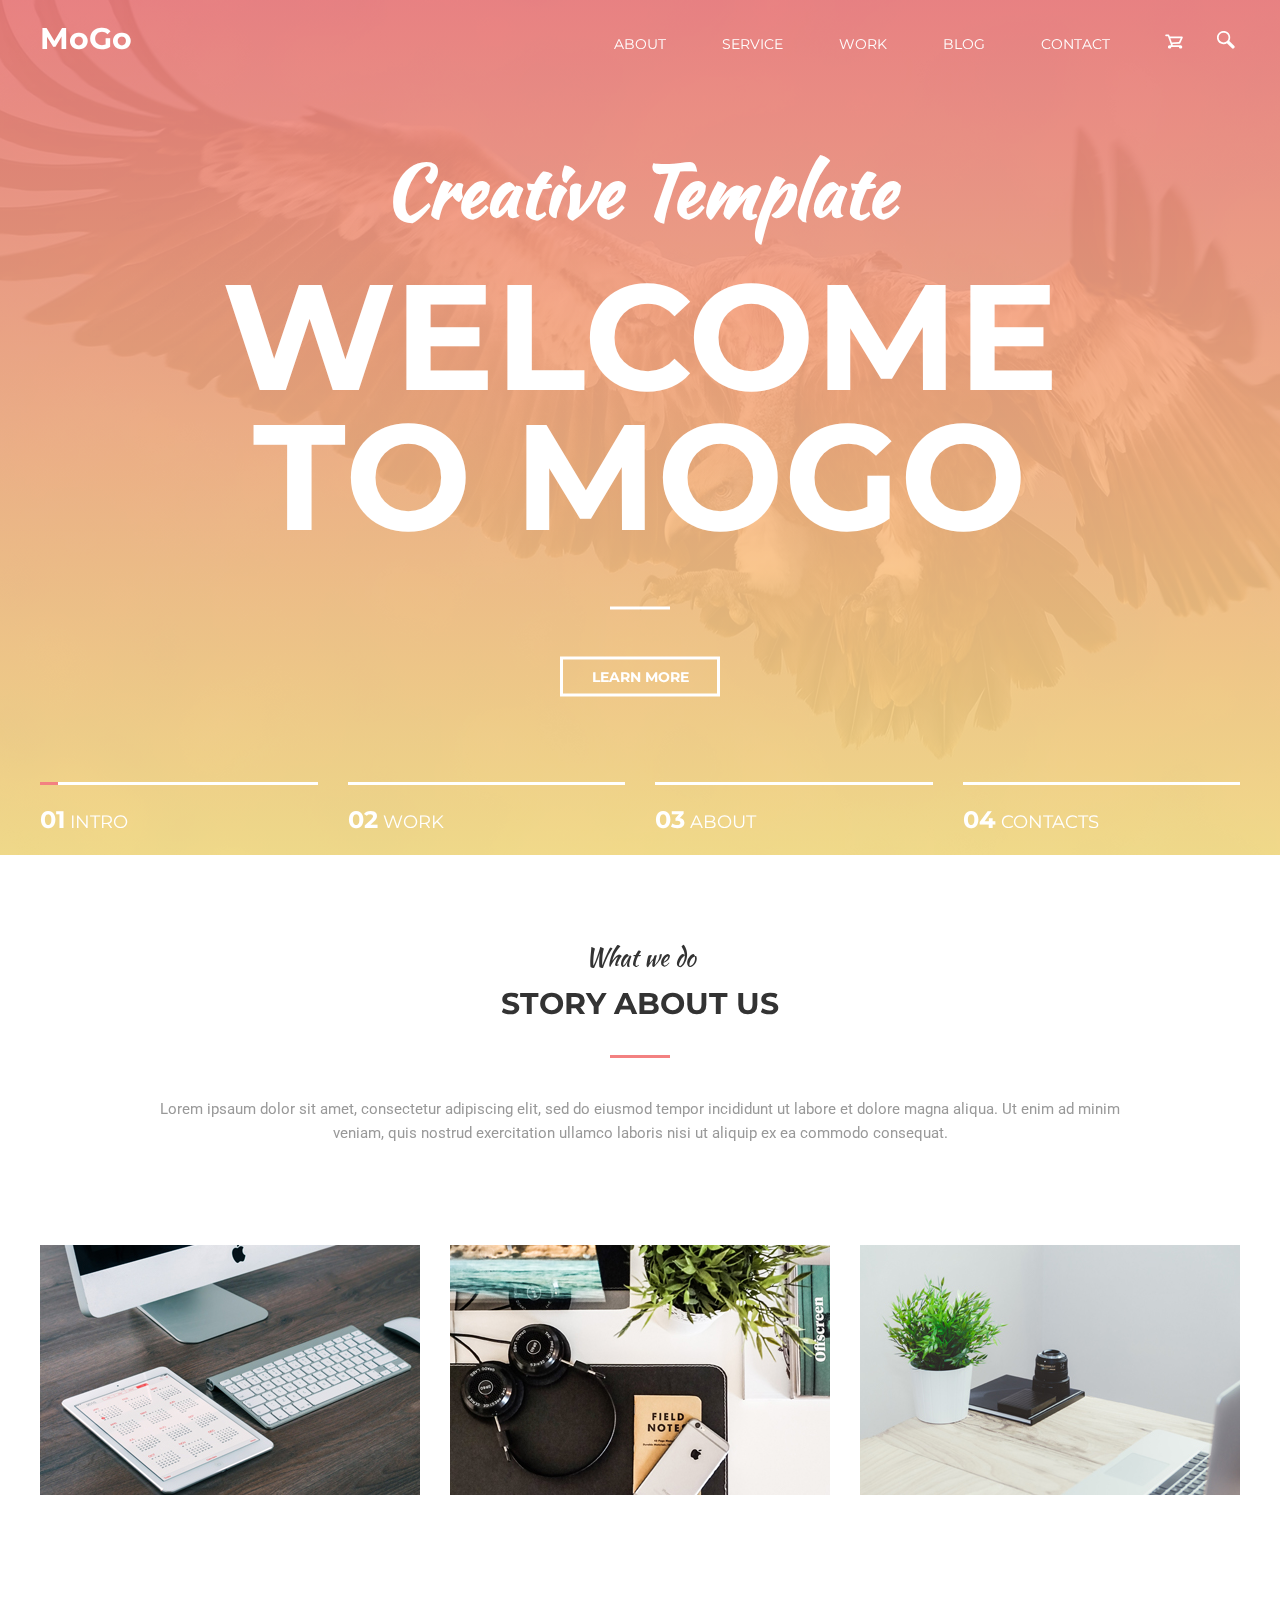
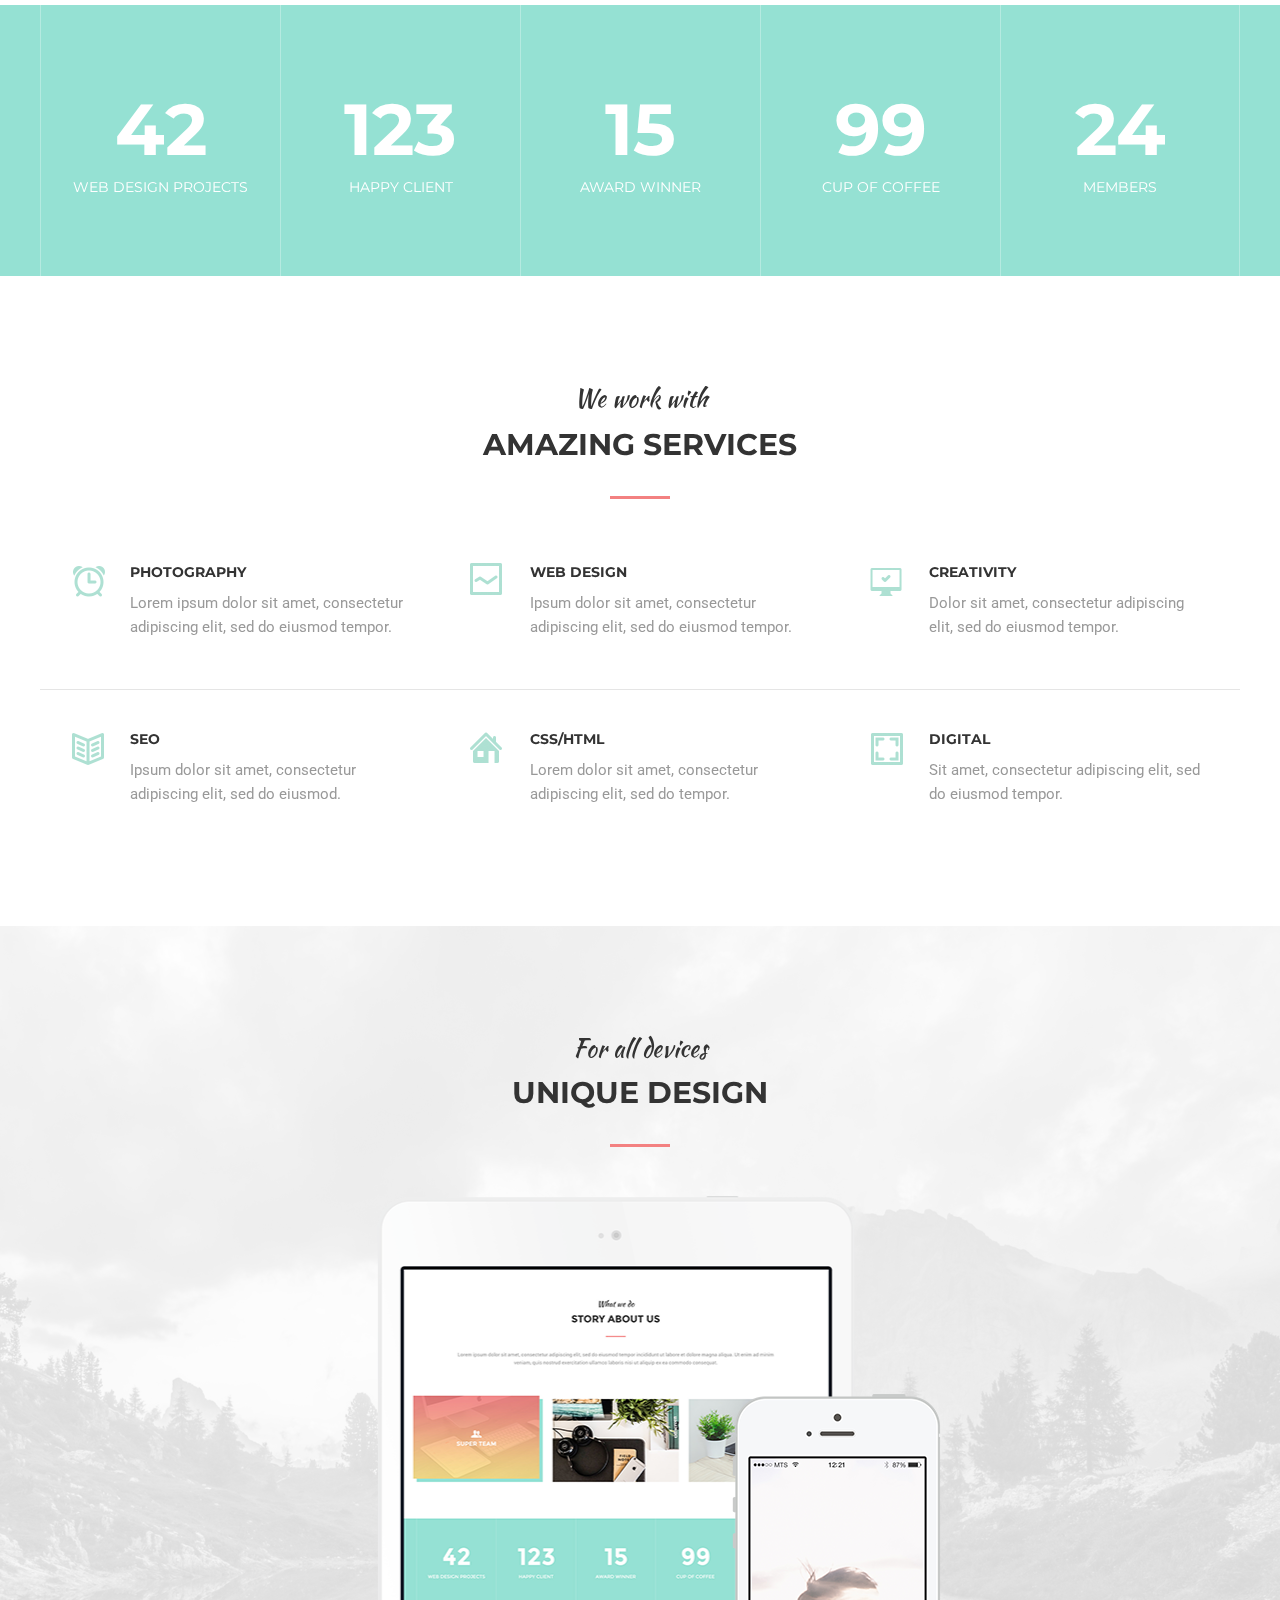
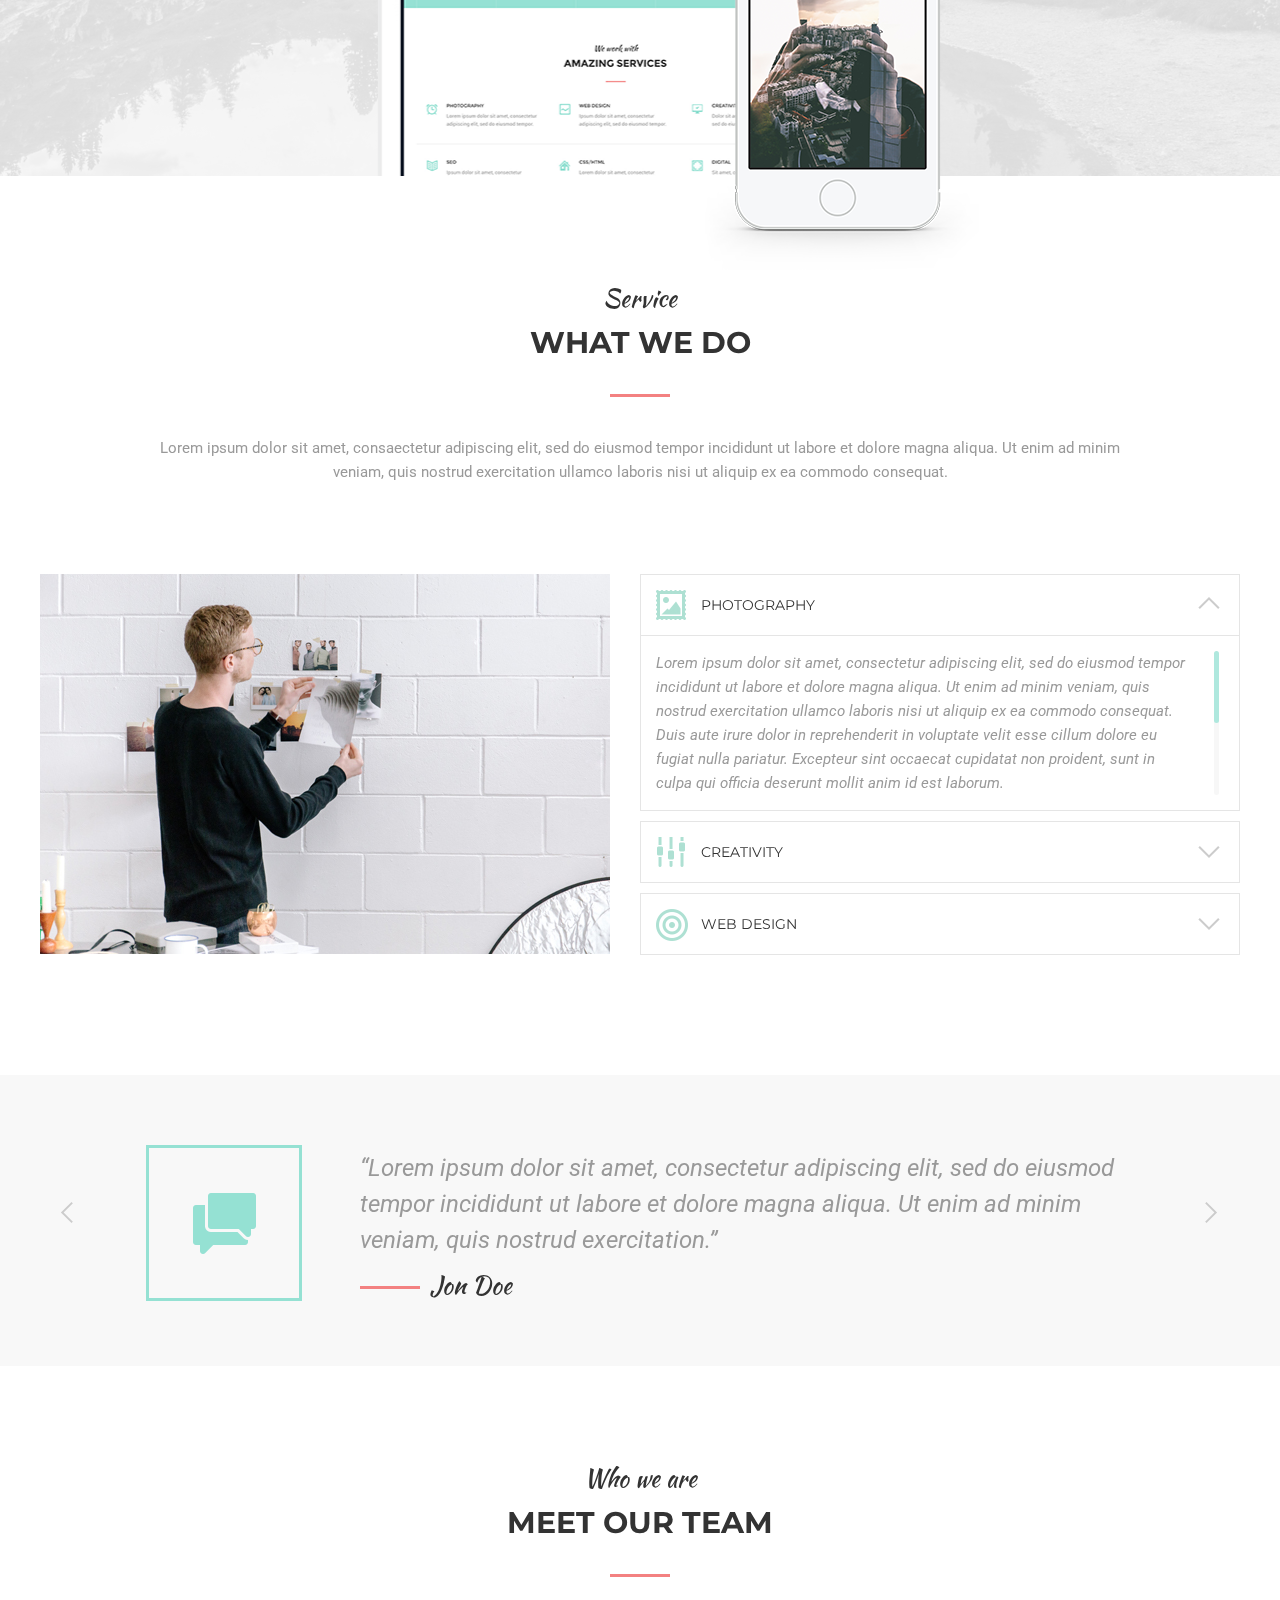
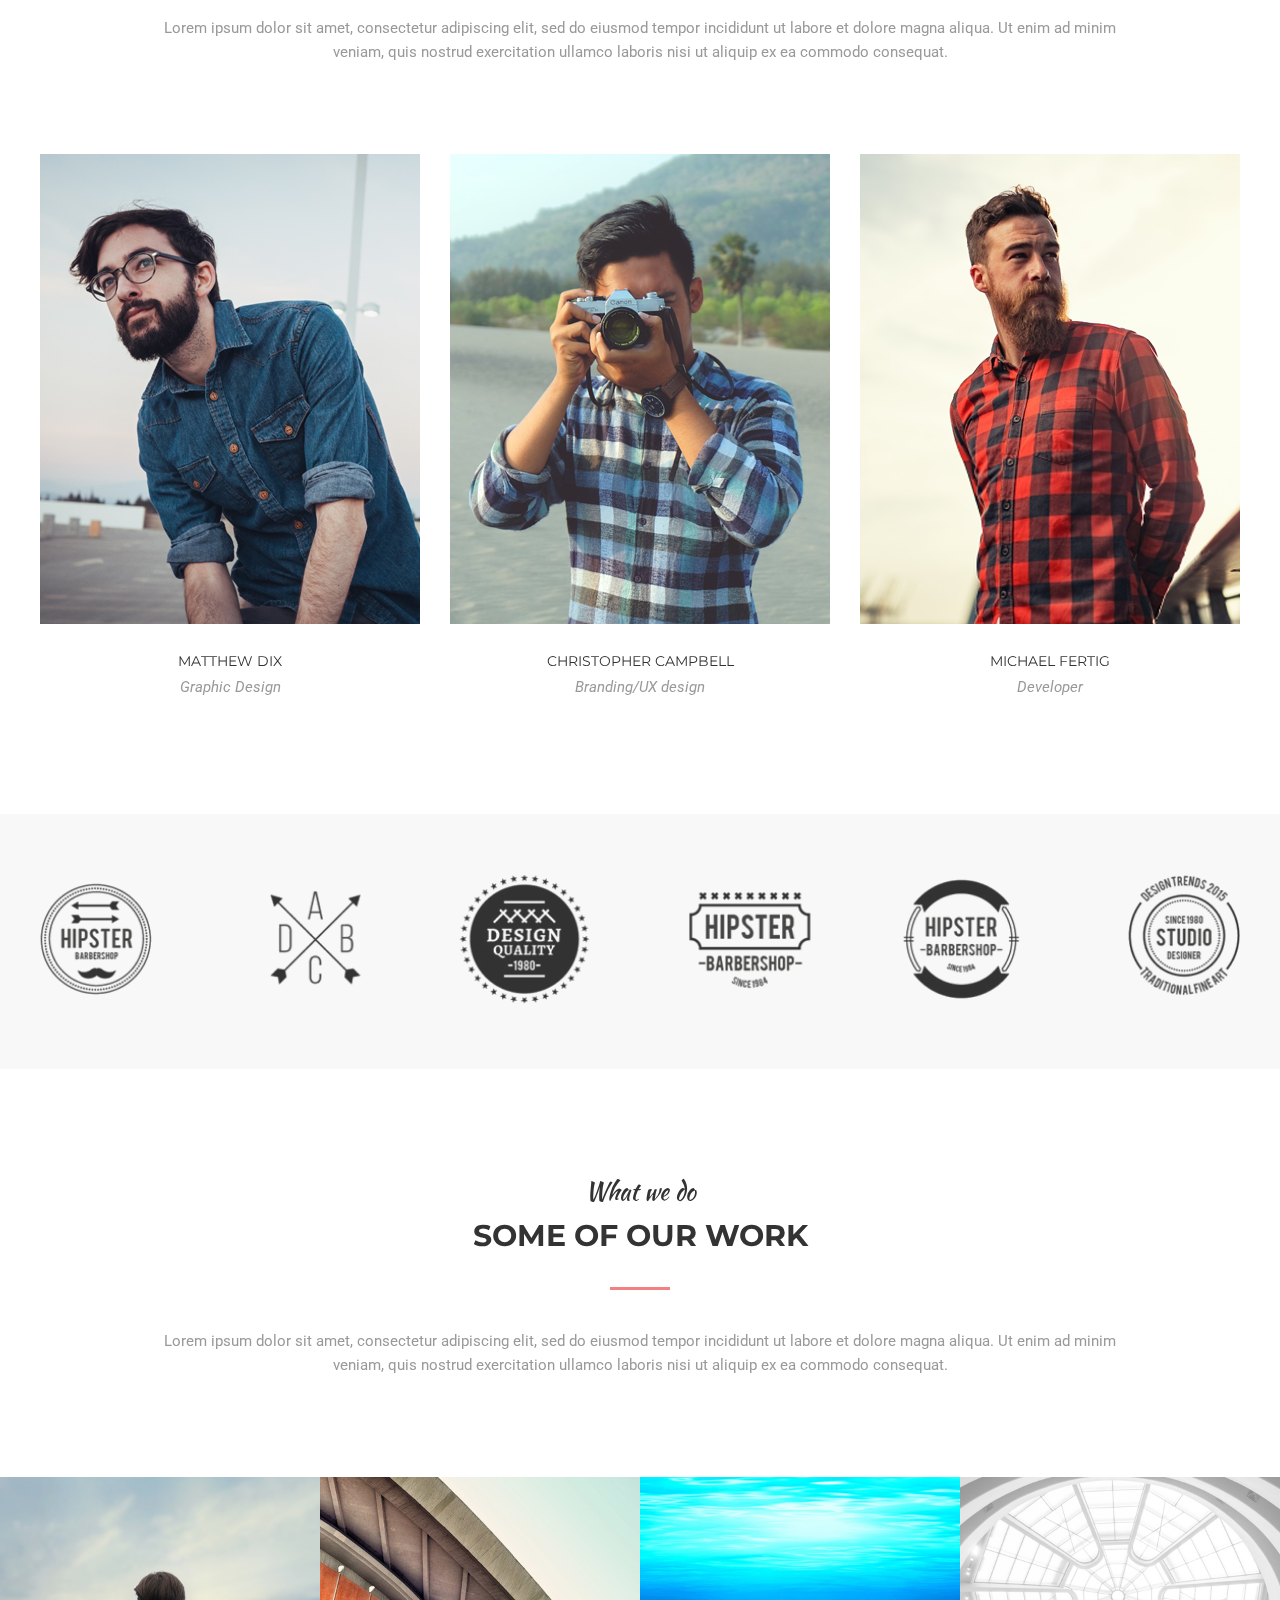
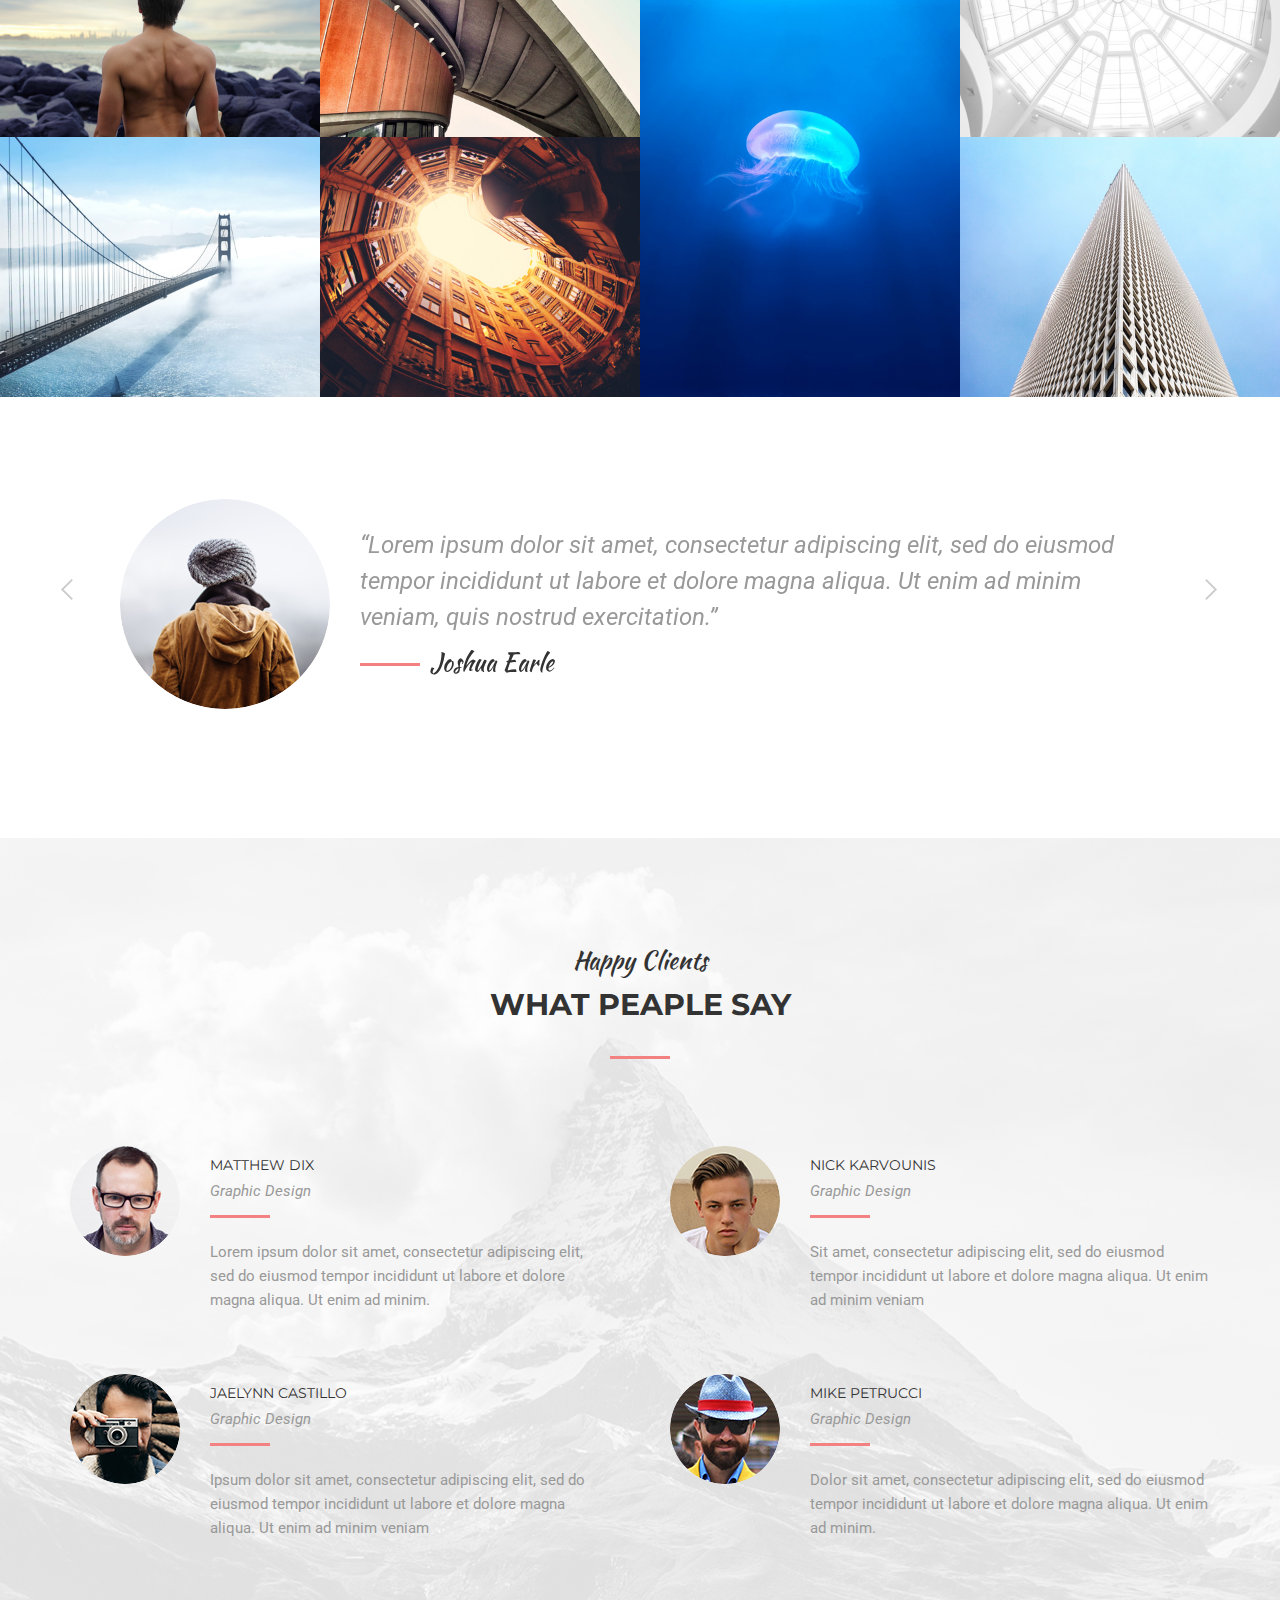
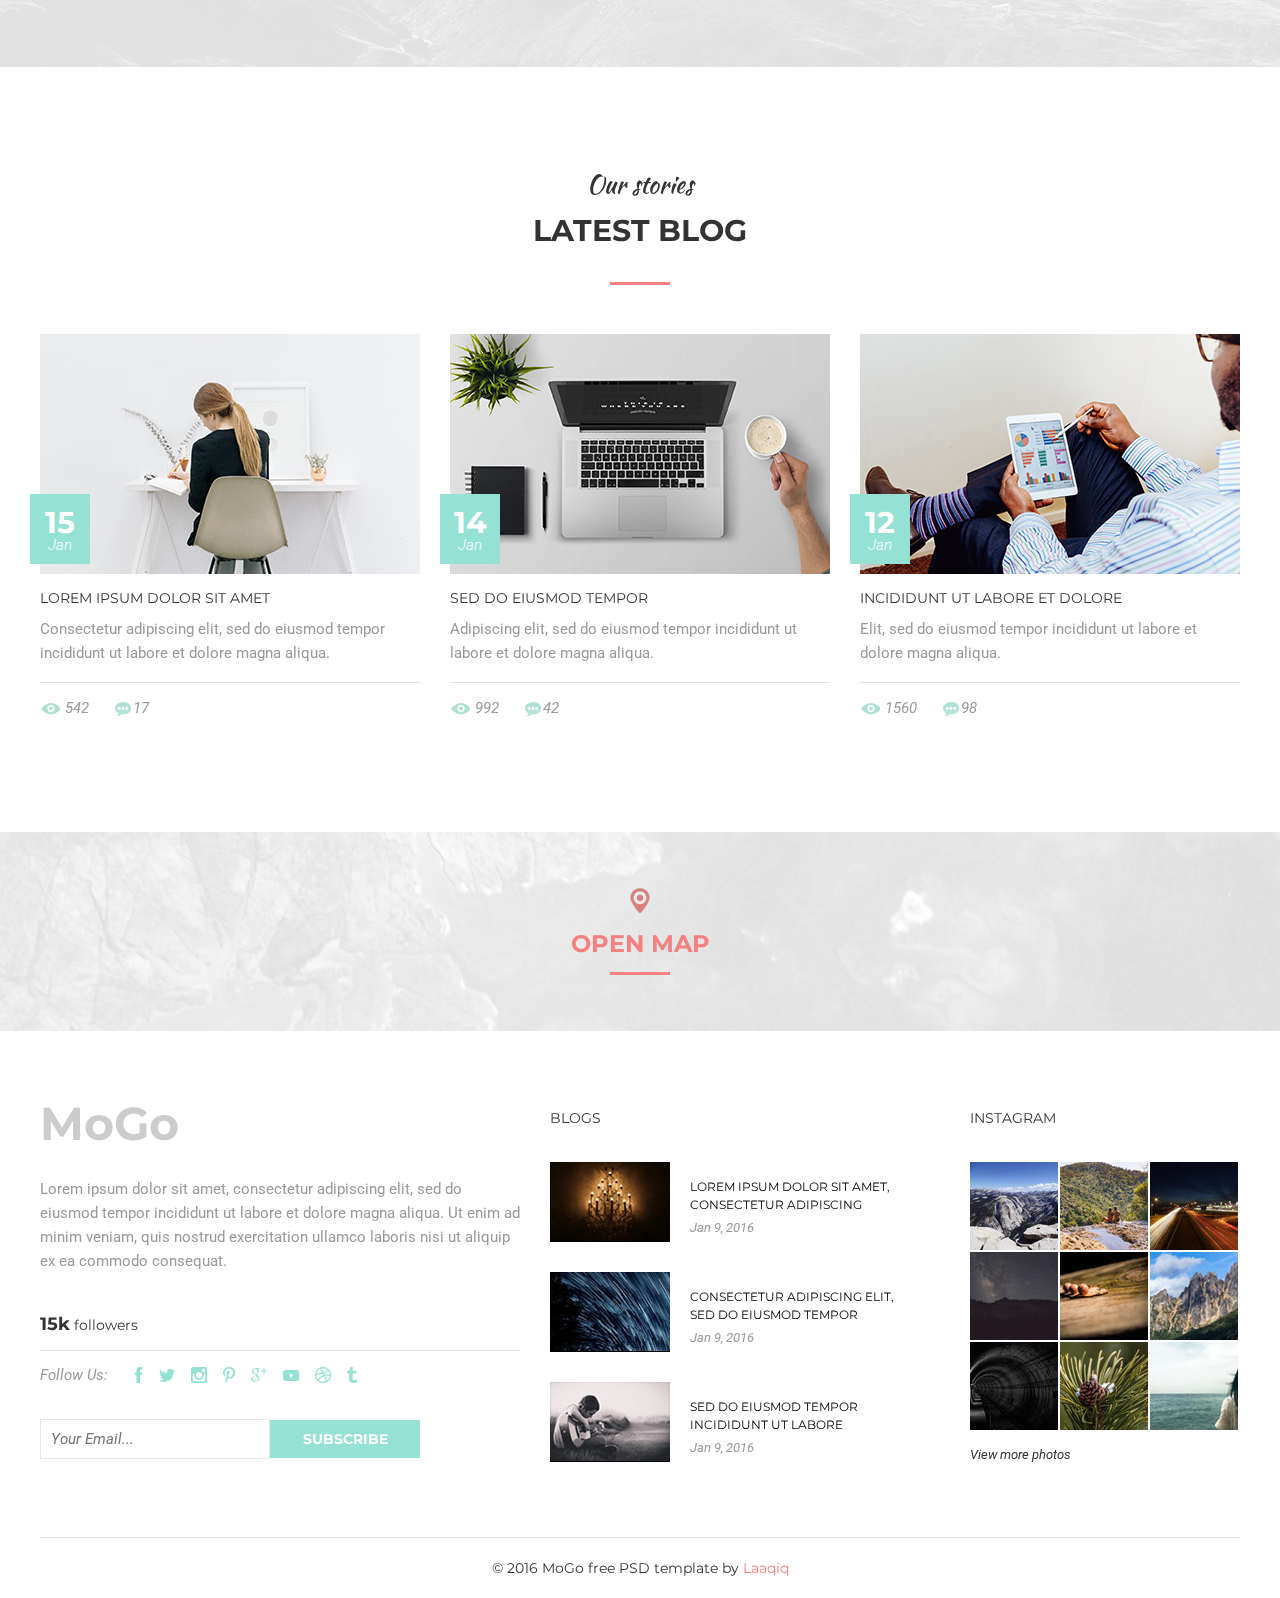
==== commit 1e59f878: "portfolio" ====
--- a/Mogo/index.html
+++ b/Mogo/index.html
@@ -6,7 +6,7 @@
 	<meta http-equiv="X-UA-Compatible" content="ie=edge">
 	<title>Document</title>
 	<link href="https://fonts.googleapis.com/css?family=Kaushan+Script|Montserrat:400,700|Roboto:300i,400" rel="stylesheet">
-	<link rel="stylesheet" href="libs/mCustomScrollbar/jquery.mCustomScrollbar.min.css">
+	<link rel="stylesheet" href="css/mCustomScrollbar/jquery.mCustomScrollbar.min.css">
 	<link rel="stylesheet" href="css/slick.css">
 	<link rel="stylesheet" href="css/main.min.css">
 	<script src="https://ajax.googleapis.com/ajax/libs/jquery/3.2.1/jquery.min.js"></script>
--- a/Mogo/css/main.min.css
+++ b/Mogo/css/main.min.css
@@ -1,5 +1,5 @@
 *{margin:0;padding:0;-webkit-box-sizing:border-box;box-sizing:border-box}body,html{width:100%;height:100%;font-family:Montserrat,sans-serif
 	/*overflow-x: hidden;*/}a{text-decoration:none;color:inherit}ul{list-style:none}figure img{width:100%}.wrapper{width:1200px;margin:0 auto;height:100%}.header{height:95vh;color:#fff;overflow:hidden}.header,.header_slider{position:relative}.header_slider figure{height:95vh;width:100%;background-repeat:no-repeat;-webkit-background-size:cover;background-size:cover;display:block;background-position:50% 50%}.header_slider:after{position:absolute;content:"";display:block;width:100%;height:100%;top:0;left:0;background-image:-webkit-gradient(linear,left bottom,left top,from(#fce38a),to(#f38181));background-image:-webkit-linear-gradient(bottom,#fce38a,#f38181);background-image:-o-linear-gradient(bottom,#fce38a 0,#f38181 100%);background-image:linear-gradient(0deg,#fce38a 0,#f38181);opacity:.9}.nav_wrap{display:-webkit-box;display:-webkit-flex;display:-ms-flexbox;display:flex;-webkit-box-align:baseline;-webkit-align-items:baseline;-ms-flex-align:baseline;align-items:baseline;margin:0 -10px}.icons_wrap{margin-left:12px}.icons_wrap a{margin:0 15px;vertical-align:bottom}.icon_cart path,.icon_search path{-webkit-transition:.4s;-o-transition:.4s;transition:.4s}.navigation ul,.sup_heading{display:-webkit-box;display:-webkit-flex;display:-ms-flexbox;display:flex;-webkit-box-align:baseline;-webkit-align-items:baseline;-ms-flex-align:baseline;align-items:baseline}.sup_heading{-webkit-box-pack:justify;-webkit-justify-content:space-between;-ms-flex-pack:justify;justify-content:space-between}.navigation{text-transform:uppercase}.navigation ul{text-align:right}.navigation ul li{padding:0 28px;font-size:14px}.navigation ul li a:after{content:"";width:0;height:3px;background:#fce38a;position:absolute;top:-webkit-calc(100% + 10px);top:calc(100% + 10px);left:0;opacity:0;-webkit-transition:.4s;-o-transition:.4s;transition:.4s}.navigation ul li a{position:relative;-webkit-transition:.4s;-o-transition:.4s;transition:.4s;z-index:10}.logo{font-size:30px;padding-top:20px;display:block}.heading,.logo{font-weight:700}.heading{width:100%;text-align:center;text-transform:uppercase;margin-top:40vh;-webkit-transform:translateY(-50%);-ms-transform:translateY(-50%);transform:translateY(-50%)}.heading h2{font-size:150px}.heading span{font-family:Kaushan Script,cursive;text-transform:capitalize;font-size:72px;line-height:normal;margin-bottom:25px;display:block}.header_slider{height:95vh;position:absolute;top:0;width:100%;z-index:-1;overflow:hidden}.heading_item{max-width:850px;margin:0 auto}.heading_item h2{line-height:140px;position:relative;margin-bottom:110px}.heading_item h2:after{position:absolute;content:"";width:60px;height:3px;background-color:#fff;top:100%;left:50%;margin-left:-30px;margin-top:60px}.button{font-size:14px;width:160px;border:3px solid #fff;margin:0 auto;position:relative;overflow:hidden;-webkit-transition:all .55s cubic-bezier(.19,1,.22,1);-o-transition:all .55s cubic-bezier(.19,1,.22,1);transition:all .55s cubic-bezier(.19,1,.22,1)}.button a{display:block;line-height:34px}.button:after{background:#fff;content:"";height:155px;left:-75px;opacity:.2;position:absolute;top:-50px;-webkit-transform:rotate(35deg);-ms-transform:rotate(35deg);transform:rotate(35deg);-webkit-transition:all .55s cubic-bezier(.19,1,.22,1);-o-transition:all .55s cubic-bezier(.19,1,.22,1);transition:all .55s cubic-bezier(.19,1,.22,1);width:50px}.pagging ul{display:-webkit-box;display:-webkit-flex;display:-ms-flexbox;display:flex;-webkit-box-pack:justify;-webkit-justify-content:space-between;-ms-flex-pack:justify;justify-content:space-between;font-size:18px;text-transform:uppercase;margin:0 -15px}.pagging ul span{font-weight:700;font-size:24px}.pagging ul li{margin:0 15px;line-height:70px;width:100%;cursor:pointer}.pagging ul li .timer{width:100%;height:3px;background-color:#fff;position:relative}.pagging ul li .timer .inProgress{position:absolute;content:"";width:25%;height:100%;background-color:#f38181;top:0;left:0}.header_inner{height:-webkit-calc(100% - 73px);height:calc(100% - 73px)}
 /*@import "parts/burger-menu";*/.burger{position:absolute;display:none;left:25px;top:20px;border:0;background:none;outline:0;padding:0;cursor:pointer;border-bottom:4px solid currentColor;width:28px;-o-transition:border-bottom 1s ease-in-out;transition:border-bottom 1s ease-in-out;-webkit-transition:border-bottom 1s ease-in-out;z-index:101}.burger::-moz-focus-inner{border:0;padding:0}.burger:after,.burger:before{content:"";display:block;border-bottom:4px solid currentColor;width:100%;margin-bottom:5px;transition:-webkit-transform .5s ease-in-out;-o-transition:transform .5s ease-in-out;transition:transform .5s ease-in-out;transition:transform .5s ease-in-out,-webkit-transform .5s ease-in-out;-webkit-transition:-webkit-transform .5s ease-in-out}.burger.open{border-bottom:4px solid transparent;-o-transition:border-bottom .8s ease-in-out;transition:border-bottom .8s ease-in-out;-webkit-transition:border-bottom .8s ease-in-out}.burger.open:before{-ms-transform:rotate(-405deg) translateY(1px) translateX(-3px);transform:rotate(-405deg) translateY(1px) translateX(-3px);-webkit-transform:rotate(-405deg) translateY(1px) translateX(-3px)}.burger.open:after,.burger.open:before{transition:-webkit-transform .5s ease-in-out;-o-transition:transform .5s ease-in-out;transition:transform .5s ease-in-out;transition:transform .5s ease-in-out,-webkit-transform .5s ease-in-out;-webkit-transition:-webkit-transform .5s ease-in-out}.burger.open:after{-ms-transform:rotate(405deg) translateY(-4px) translateX(-5px);transform:rotate(405deg) translateY(-4px) translateX(-5px);-webkit-transform:rotate(405deg) translateY(-4px) translateX(-5px)}.burger{color:#fff}.about .wrapper>span{font-family:Kaushan Script;font-size:24px;color:#333;margin-bottom:10px;display:block}.about{text-align:center;padding:85px 0 0}.about h3{font-family:Montserrat;font-size:30px;font-weight:700;color:#333;text-transform:uppercase;position:relative;margin-bottom:75px}.about h3:after{content:"";position:absolute;left:50%;top:-webkit-calc(100% + 33px);top:calc(100% + 33px);margin-left:-30px;width:60px;height:3px;display:block;background-color:#f38181}.about p{font-family:Roboto;font-size:15px;line-height:24px;color:#999;max-width:970px;margin:0 auto 100px}.list{display:-webkit-box;display:-webkit-flex;display:-ms-flexbox;display:flex;-webkit-box-pack:justify;-webkit-justify-content:space-between;-ms-flex-pack:justify;justify-content:space-between;font-size:0;margin-bottom:110px}.list li{background-color:#95e1d3}.list li .list_overlay{position:relative;-webkit-transition:.6s;-o-transition:.6s;transition:.6s}.progress{background-color:#95e1d3;color:#fff;font-family:Montserrat}.progress ul{display:-webkit-box;display:-webkit-flex;display:-ms-flexbox;display:flex}.progress ul li{max-width:20%;-webkit-flex-basis:100%;-ms-flex-preferred-size:100%;flex-basis:100%;font-weight:700;font-size:72px;padding:80px 0;border-left:1px solid #b5eae0}.progress ul li div{font-size:14px;text-transform:uppercase;font-weight:400;margin-top:5px}.progress ul li:last-child{border-right:1px solid #b5eae0}.service{padding:105px 0 30px;text-align:center}.service span{font-family:Kaushan Script;font-size:24px;color:#333;margin-bottom:10px;display:block}.service h3{font-family:Montserrat;font-size:30px;font-weight:700;color:#333;text-transform:uppercase;position:relative;margin-bottom:75px;margin-top:10px;margin-bottom:100px}.service h3:after{content:"";position:absolute;left:50%;top:-webkit-calc(100% + 33px);top:calc(100% + 33px);margin-left:-30px;width:60px;height:3px;display:block;background-color:#f38181}.service .services{text-align:left;font-size:0}.service .services .services_row_item{max-width:33.3%;position:relative;padding-left:90px;padding-right:50px;vertical-align:top;display:inline-block;margin-bottom:50px}.service .services .services_row_item h4{font-family:Montserrat;font-size:14px;text-transform:uppercase;margin-bottom:10px;color:#333}.service .services .services_row_item p{font-family:Roboto;font-size:15px;line-height:24px;color:#999}.service .services .services_row_item:before{content:"";display:block;width:35px;height:35px;background:url(../img/sprite.png) no-repeat 0 0;position:absolute;top:0;left:30px}.services_row:first-child .services_row_item:first-child:before{background-position:0 -355px}.services_row:first-child .services_row_item:last-child:before{background-position:0 -172px}.services_row:last-child .services_row_item:first-child:before{background-position:0 -264px}.services_row:last-child .services_row_item:last-child:before{background-position:0 -218px}.services_row:last-child .services_row_item:nth-child(2):before{background-position:0 -38px}.services_row{border-bottom:1px solid #e5e5e5;margin-bottom:40px}.services_row:last-child{border-bottom:none}.design{text-align:center;background:url(../img/wood_bg.jpg) no-repeat 50% 50%;-webkit-background-size:cover;background-size:cover;padding:105px 0 0;position:relative;height:850px}.design span{font-family:Kaushan Script;font-size:24px;color:#333;margin-bottom:10px;margin-bottom:8px;display:block;position:relative;z-index:1}.design h3{font-family:Montserrat;font-size:30px;font-weight:700;color:#333;text-transform:uppercase;position:relative;margin-bottom:75px}.design h3:after{content:"";position:absolute;left:50%;top:-webkit-calc(100% + 33px);top:calc(100% + 33px);margin-left:-30px;width:60px;height:3px;display:block;background-color:#f38181}.design .phone{position:absolute;top:55%;left:55.1%;z-index:100}.design .img-wrap{position:absolute;height:850px;top:0;left:50%;-webkit-transform:translateX(-55%);-ms-transform:translateX(-55%);transform:translateX(-55%);overflow:hidden}.design .img-wrap img{margin-top:270px;width:100%}.design:before{content:"";position:absolute;top:0;left:0;background-color:hsla(0,0%,100%,.85);width:100%;height:100%}.service_2{background-color:#fff;padding:105px 0 0}.service_2 .accordion_wrapper{display:-webkit-box;display:-webkit-flex;display:-ms-flexbox;display:flex;-webkit-box-pack:justify;-webkit-justify-content:space-between;-ms-flex-pack:justify;justify-content:space-between}.service_2 blockquote:before{content:"";position:absolute;width:150px;height:150px;top:-5px;left:6px;background:url(../img/SPEECH\ 4.png) no-repeat 50% 50%;border:3px solid #95e1d3}.service_2 span{font-family:Kaushan Script;font-size:24px;color:#333;margin-bottom:10px;text-align:center;display:block;margin-bottom:8px}.service_2 h3{font-family:Montserrat;font-size:30px;font-weight:700;color:#333;text-transform:uppercase;position:relative;margin-bottom:75px;text-align:center}.service_2 h3:after{content:"";position:absolute;left:50%;top:-webkit-calc(100% + 33px);top:calc(100% + 33px);margin-left:-30px;width:60px;height:3px;display:block;background-color:#f38181}.service_2 p{font-family:Roboto;font-size:15px;line-height:24px;color:#999;text-align:center;max-width:970px;margin:0 auto 90px}.service_2 figure{max-width:570px;width:50%}.service_2 .service_2_content{margin-bottom:110px}.service_2 .accordion{width:50%;margin-left:25px;vertical-align:top}.service_2 .accordion .accordion_item_header:after{content:"";position:absolute;width:13px;height:13px;border-top:2px solid #ccc;border-left:2px solid #ccc;top:24px;right:20px;-webkit-transform:rotateX(0) rotateY(0) rotate(225deg);transform:rotateX(0) rotateY(0) rotate(225deg);-webkit-transform-origin:5px 5px;-ms-transform-origin:5px 5px;transform-origin:5px 5px;-webkit-transition:-webkit-transform .3s ease-in;transition:-webkit-transform .3s ease-in;-o-transition:transform .3s ease-in;transition:transform .3s ease-in;transition:transform .3s ease-in,-webkit-transform .3s ease-in}.service_2 .accordion .accordion_item{border:1px solid #e5e5e5;margin-bottom:10px;border-bottom:none}.service_2 .accordion .accordion_item_content{padding:15px;font-family:Roboto;font-size:15px;line-height:24px;color:#999;font-style:italic;height:175px;display:none;border-bottom:1px solid #e5e5e5}.service_2 .accordion .accordion_item_content p{text-align:left;margin-bottom:0}.service_2 .accordion .accordion_item_header{font-family:Montserrat;font-size:14px;text-transform:uppercase;color:#333;line-height:60px;border-bottom:1px solid #e5e5e5;position:relative;padding-left:60px}.service_2 .accordion .accordion_item_header:before{content:"";display:inline-block;background:url(../img/sprite.png) no-repeat 0 -85px;width:32px;position:absolute;top:15px;left:15px;height:32px}.accordion_item:first-child .accordion_item_header:before{background-position:-2px -133px;height:30px}.accordion_item:nth-child(2) .accordion_item_header:before{background-position:-2px -315px}.accordion_item.active .accordion_item_header:after{
-	/*transform: rotate(45deg);*/-webkit-transform:rotateX(180deg) rotateY(0) rotate(225deg);transform:rotateX(180deg) rotateY(0) rotate(225deg);height:13px}.mCSB_scrollTools .mCSB_draggerRail{width:5px;background-color:#f5f5f5}.mCSB_scrollTools .mCSB_dragger .mCSB_dragger_bar,.mCSB_scrollTools .mCSB_dragger:focus .mCSB_dragger_bar,.mCSB_scrollTools .mCSB_dragger:hover .mCSB_dragger_bar,.mCSB_scrollTools.mCSB_scrollTools_onDrag .mCSB_dragger .mCSB_dragger_bar{background-color:#95e1d3;width:5px}.quote_slider_wrap{background-color:#f8f8f8}.quote_slider_wrap .wrapper{position:relative}.quote_slider_wrap .slider_controls{left:0}.quote_slider_wrap .slider_controls div{width:15px;height:15px;border-top:2px solid #ccc;border-left:2px solid #ccc;position:absolute;top:50%;margin-top:-16px;cursor:pointer}.quote_slider_wrap .slider_controls .prev{-webkit-transform:rotate(-45deg);-ms-transform:rotate(-45deg);transform:rotate(-45deg);left:24px}.quote_slider_wrap .slider_controls .next{-webkit-transform:rotate(135deg);-ms-transform:rotate(135deg);transform:rotate(135deg);right:26px}.quote_slider_wrap .quote_slider_item{max-width:1200px;width:100%;margin:0 auto;padding:75px 0 55px}.quote_slider_wrap .quote_slider_item blockquote{padding-left:220px;position:relative;max-width:1000px;margin:0 auto}.quote_slider_wrap .quote_slider_item blockquote p{text-align:left;font-family:Roboto;font-size:15px;line-height:24px;color:#999;font-size:24px;font-style:italic;width:100%;margin-bottom:10px;line-height:1.5em}.quote_slider_wrap .quote_slider_item blockquote .author{text-align:left;text-transform:capitalize;position:relative;padding-left:70px}.quote_slider_wrap .quote_slider_item blockquote .author:before{content:"";position:absolute;width:60px;height:3px;background-color:#f38181;left:0;top:18px}.our_team{text-align:center;padding-top:95px;overflow-x:hidden}.our_team span{font-family:Kaushan Script;font-size:24px;color:#333;margin-bottom:10px;display:block;margin-bottom:8px}.our_team h3{font-family:Montserrat;font-size:30px;font-weight:700;color:#333;text-transform:uppercase;position:relative;margin-bottom:75px}.our_team h3:after{content:"";position:absolute;left:50%;top:-webkit-calc(100% + 33px);top:calc(100% + 33px);margin-left:-30px;width:60px;height:3px;display:block;background-color:#f38181}.our_team p{font-family:Roboto;font-size:15px;line-height:24px;color:#999;max-width:1000px;margin:0 auto 90px}.our_team .stickers{background-color:#f8f8f8;padding:61px 0}.our_team .list{margin-bottom:190px}.our_team .list li{position:relative}.our_team .list .developers{display:block;position:absolute;top:100%;left:50%;-webkit-transform:translateX(-50%);-ms-transform:translateX(-50%);transform:translateX(-50%);color:#000}.our_team .list .developers .name{font-family:Montserrat;font-size:14px;color:#333;display:block;margin:28px 0 8px;text-transform:uppercase}.our_team .list .developers .position{display:block;font-family:Roboto;font-size:15px;font-style:italic;color:#999}.social{position:absolute;top:103%;left:0;width:100%}.work{padding-top:105px;text-align:center}.work span{font-family:Kaushan Script;font-size:24px;color:#333;margin-bottom:10px;display:block;margin-bottom:8px}.work h3{font-family:Montserrat;font-size:30px;font-weight:700;color:#333;text-transform:uppercase;position:relative;margin-bottom:75px}.work h3:after{content:"";position:absolute;left:50%;top:-webkit-calc(100% + 33px);top:calc(100% + 33px);margin-left:-30px;width:60px;height:3px;display:block;background-color:#f38181}.work p{font-family:Roboto;font-size:15px;line-height:24px;color:#999;max-width:1000px;margin:0 auto 100px}.work blockquote:before{position:absolute;content:"";top:50%;left:-20px;width:210px;height:210px;-webkit-border-radius:50%;border-radius:50%;background:url(../img/Layer\ 36.png) no-repeat 50% 50%;-webkit-transform:translateY(-50%);-ms-transform:translateY(-50%);transform:translateY(-50%)}.work .quote_slider_wrap{margin-bottom:95px;background-color:transparent}.work .gallery:after{content:"";display:block;clear:both}.work .gallery{margin-bottom:55px}.work .gallery .column{float:left;width:25%}.work .gallery .column figure{float:left;font-size:0;position:relative}.work .gallery .column figure .note{position:absolute;text-align:center;width:100%;top:55%;left:0;opacity:0;-webkit-transition:.6s ease-in;-o-transition:.6s ease-in;transition:.6s ease-in}.work .gallery .column figure .note .heading{font-family:Montserrat;font-size:14px;text-transform:uppercase;color:#fff;font-weight:400;margin:0}.work .gallery .column figure .note .content{font-family:Roboto;font-style:italic;font-size:15px;color:#fff}.work .gallery .column figure .note:before{content:"";position:absolute;width:30px;height:30px;top:-55px;left:50%;margin-left:-15px;background:url(../img/sprite.png) no-repeat -2px -405px}.review{background:url(../img/bg3.jpg) no-repeat 50% 50%;-webkit-background-size:cover;background-size:cover;position:relative;z-index:-2;text-align:center;padding-top:105px;padding-bottom:55px}.review span{font-family:Kaushan Script;font-size:24px;color:#333;margin-bottom:10px;display:block;margin-bottom:8px}.review h3{font-family:Montserrat;font-size:30px;font-weight:700;color:#333;text-transform:uppercase;position:relative;margin-bottom:75px;margin-bottom:133px}.review h3:after{content:"";position:absolute;left:50%;top:-webkit-calc(100% + 33px);top:calc(100% + 33px);margin-left:-30px;width:60px;height:3px;display:block;background-color:#f38181}.review .clients:after{content:"";display:block;clear:both}.review .clients .client:before{content:"";position:absolute;top:-10px;left:30px;width:110px;height:110px;background:url(../img/Layer\ 47.png) no-repeat 50% 50%;-webkit-border-radius:50%;border-radius:50%}.review .clients .client:nth-child(4):before{background:url(../img/Layer\ 51.png)}.review .clients .client:nth-child(3):before{background:url(../img/Layer\ 50.png)}.review .clients .client{float:left;width:50%;text-align:left;margin-bottom:72px;padding-left:170px;position:relative}.review .clients .client h4{font-weight:400;text-transform:uppercase;font-size:14px;margin-bottom:8px;color:#333}.review .clients .client .position{font-family:Roboto;font-style:italic;text-transform:capitalize;font-size:15px;display:block;position:relative;margin-bottom:40px;color:#999}.review .clients .client .position:after{position:absolute;top:100%;left:0;width:60px;height:3px;background-color:#f38181;display:block;content:"";margin-top:15px}.review .clients .client p{font-family:Roboto;color:#999;font-size:15px;line-height:24px;max-width:400px}.review .clients .client:nth-child(2):before{background:url(../img/Layer\ 49.png)}.review:before{content:"";position:absolute;top:0;left:0;width:100%;height:100%;background-color:#fff;opacity:.85;z-index:-1}.blog{padding:100px 0 105px;text-align:center}.blog span{font-family:Kaushan Script;font-size:24px;color:#333;margin-bottom:10px;display:block}.blog h3{font-family:Montserrat;font-size:30px;font-weight:700;color:#333;text-transform:uppercase;position:relative;margin-bottom:75px;margin-bottom:85px}.blog h3:after{content:"";position:absolute;left:50%;top:-webkit-calc(100% + 33px);top:calc(100% + 33px);margin-left:-30px;width:60px;height:3px;display:block;background-color:#f38181}.blog .blog_list{display:-webkit-box;display:-webkit-flex;display:-ms-flexbox;display:flex;-webkit-box-pack:justify;-webkit-justify-content:space-between;-ms-flex-pack:justify;justify-content:space-between;margin:0 -15px}.blog .blog_list .blog_list_item{margin:0 15px;-webkit-flex-basis:100%;-ms-flex-preferred-size:100%;flex-basis:100%}.blog .blog_list .blog_list_item figure{position:relative;font-size:0;margin-bottom:15px}.blog .blog_list .blog_list_item .date{position:absolute;bottom:10px;left:-10px;content:"";display:block;width:60px;height:70px;background-color:#95e1d3}.blog .blog_list .blog_list_item .date span{color:#fff;font-family:Montserrat;font-weight:700;font-size:30px;padding:10px 0 0}.blog .blog_list .blog_list_item .date .month{font-family:Roboto;font-style:italic;font-size:15px;font-weight:300;margin-top:-25px;display:block}.blog .blog_list .blog_list_item h4{text-align:left;font-weight:400;text-transform:uppercase;color:#333;font-size:14px;margin-bottom:10px}.blog .blog_list .blog_list_item p{font-family:Roboto;color:#999;font-size:15px;text-align:left;line-height:24px;max-height:3em;overflow:hidden;margin-bottom:20px}.blog .blog_list .blog_list_item .status{font-style:italic;text-align:left;border-top:1px solid #e5e5e5;padding-top:15px;padding-left:5px}.blog .blog_list .blog_list_item .status span{font-size:15px;color:#999;font-family:Roboto;display:inline-block;position:relative;padding:0 20px}.blog .blog_list .blog_list_item .status span:before{content:"";position:absolute;top:3px;left:0;width:20px;height:15px;background:url(../img/sprite.png) no-repeat}.blog .blog_list .blog_list_item .status .viewed:before{background-position:0 -561px;left:-5px}.blog .blog_list .blog_list_item .status .comment:before{background-position:0 -582px}.map{text-align:center;background:url(../img/map.jpg) no-repeat 50% 50%;-webkit-background-size:cover;background-size:cover;position:relative}.map h3:focus,.map h3:hover{text-shadow:0 0 2px #f38181}.map h3:before{content:"";position:absolute;width:20px;height:26px;top:5px;left:50%;margin-left:-10px;background:url(../img/sprite.png) no-repeat -2px -478px;margin-top:50px}.map h3{color:#f38181;position:relative;text-transform:uppercase;font-weight:700;font-size:24px;line-height:24px;padding:100px 0 75px;z-index:2}.map h3:after{position:absolute;content:"";top:0;left:50%;margin-left:-30px;height:3px;width:60px;background-color:#f38181;margin-top:140px}.map:before{content:"";position:absolute;top:0;left:0;width:100%;height:100%;background-color:#fff;opacity:.85;z-index:1}.footer{padding-top:70px;font-size:0;text-align:center}.footer .footer_item{display:inline-block;margin-bottom:45px}.footer .footer_item h4{text-transform:uppercase;color:#333;font-size:14px;font-weight:400;margin-bottom:35px;text-align:left;padding-top:8px}.footer .footer_item h3{margin-bottom:30px;line-height:46px;text-align:left}.footer .footer_item .logo{font-weight:700;color:#ccc;font-size:46px;padding:0}.footer .footer_item p{font-family:Roboto;font-size:15px;line-height:24px;color:#999;margin-bottom:40px;text-align:left}.footer .footer_item .followers{text-align:left;font-size:14px;color:#333;padding-bottom:15px;border-bottom:1px solid #e5e5e5;margin-bottom:15px}.footer .footer_item .followers span{font-weight:700;font-size:18px}.footer .footer_item .follow_us{text-align:left;font-family:Roboto;font-style:italic;font-size:15px;color:#999;text-transform:capitalize;margin-bottom:35px}.footer .footer_item .follow_us ul{font-size:0;display:inline-block;margin-left:15px}.footer .footer_item .follow_us li{display:inline-block;margin:-10px 8px 0;vertical-align:middle}.footer .form{text-align:left;max-width:480px;margin-right:30px}.footer .blogs{vertical-align:top;margin-right:70px;text-align:left}.footer .blogs li{margin-bottom:30px}.footer .blogs h5{font-weight:400;font-size:12px;text-transform:uppercase;line-height:18px;display:inline-block;max-width:100%;width:230px;vertical-align:middle;padding-left:20px;padding-top:10px}.footer .blogs h5 a:focus,.footer .blogs h5 a:hover{text-decoration:underline}.footer .blogs span{font-family:Roboto;font-style:italic;font-size:13px;color:#999;display:block;text-transform:none;margin-top:5px}.footer .blogs figure{width:120px;display:inline-block;vertical-align:middle}.footer .instagram{text-align:left;vertical-align:top}.footer .instagram .footer_gallery:after{content:"";display:block;clear:both}.footer .instagram .footer_gallery{max-width:270px;margin-bottom:15px}.footer .instagram .footer_gallery figure{float:left;width:88px;margin:0 2px 2px 0;font-size:0}.footer .instagram .footer_gallery figure a{font-size:0}.footer .instagram a{font-family:Roboto;font-style:italic;font-size:13px;color:#333;display:block}.footer .instagram a:focus,.footer .instagram a:hover{text-decoration:underline}.footer .instagram a.more{margin-bottom:2%}.footer .copyright{text-align:center;border-top:1px solid #e5e5e5;line-height:60px;font-size:14px;color:#333}.footer .copyright span{color:#f38181}.footer form{font-size:0}.footer form input{font-family:Roboto;font-style:italic;font-size:15px;text-transform:capitalize;color:#ccc;padding:10px;max-width:100%;width:230px;border:1px solid #e7e7e7;outline-color:#95e1d3}.footer form button{background-color:#95e1d3;border:none;color:#fff;text-transform:uppercase;font-weight:700;font-size:14px;font-family:Montserrat;padding:10px 0;width:150px}.main{overflow-x:hidden}@media screen and (min-width:993px){.button:focus:after,.button:hover:after{left:120%;-webkit-transition:all .55s cubic-bezier(.19,1,.22,1);-o-transition:all .55s cubic-bezier(.19,1,.22,1);transition:all .55s cubic-bezier(.19,1,.22,1)}}@media (min-width:1025px){.about .list li div:after{content:"super team";position:absolute;top:50%;left:50%;margin:-23px 0 0 -16px;background:url(../img/sprite.png) no-repeat -3px -448px;width:32px;height:23px;opacity:0;-webkit-transition:.6s;-o-transition:.6s;transition:.6s}.list li .list_overlay:focus:after,.list li .list_overlay:hover:after{opacity:1}.list li .list_overlay:before{content:"";position:absolute;width:100%;height:100%;top:0;left:0;background-image:-webkit-gradient(linear,left bottom,left top,from(#fce38a),to(#f38181));background-image:-webkit-linear-gradient(bottom,#fce38a,#f38181);background-image:-o-linear-gradient(bottom,#fce38a 0,#f38181 100%);background-image:linear-gradient(0deg,#fce38a 0,#f38181);opacity:0;-webkit-transition:.6s;-o-transition:.6s;transition:.6s}.list li .list_overlay:focus:before,.list li .list_overlay:hover:before{opacity:.9}.list li .list_overlay{cursor:pointer}.list li .list_overlay span{font-family:Montserrat;font-size:18px;font-weight:700;color:#fff;text-transform:uppercase;position:absolute;opacity:0;-webkit-transition:.6s;-o-transition:.6s;transition:.6s;display:block;width:100%;height:100%;left:0;top:130px}.list li .list_overlay:focus,.list li .list_overlay:hover{-webkit-transform:translate(-10px,-10px);-ms-transform:translate(-10px,-10px);transform:translate(-10px,-10px)}.list li .list_overlay:focus span,.list li .list_overlay:hover span{opacity:1}}@media screen and (min-width:1025px){.icon_cart:focus path,.icon_cart:hover path,.icon_search:focus path,.icon_search:hover path{fill:#fce38a}.navigation ul li a:focus,.navigation ul li a:hover{color:#fce38a}.navigation ul li a:focus:after,.navigation ul li a:hover:after{opacity:1;width:100%}.our_team .list li:focus .social,.our_team .list li:hover .social{opacity:1}.social{position:absolute;top:50%;left:0;width:100%;-webkit-transform:translateY(-50%);-ms-transform:translateY(-50%);transform:translateY(-50%);text-align:center;font-size:0;opacity:0;-webkit-transition:opacity .4s ease-in;-o-transition:opacity .4s ease-in;transition:opacity .4s ease-in}.social .svg_wrap:focus,.social .svg_wrap:hover{background-color:#f38181}.social .svg_wrap:focus svg,.social .svg_wrap:hover svg{fill:#fff}.social .svg_wrap{display:inline-block;width:56px;height:56px;background-color:#fce38a;vertical-align:top;-webkit-transition:.3s ease-in;-o-transition:.3s ease-in;transition:.3s ease-in}.social .svg_wrap svg{position:relative;top:25%;-webkit-transition:.4s ease-in;-o-transition:.4s ease-in;transition:.4s ease-in}.social .svg_wrap .twitter{margin-top:3px}.social .svg_wrap+.svg_wrap{border-left:1px solid #f38181}.work .gallery .column figure:before{background-image:-webkit-gradient(linear,left bottom,left top,from(#fce38a),to(#f38181));background-image:-webkit-linear-gradient(bottom,#fce38a,#f38181);background-image:-o-linear-gradient(bottom,#fce38a 0,#f38181 100%);background-image:linear-gradient(0deg,#fce38a 0,#f38181);content:"";width:100%;height:100%;top:0;left:0;position:absolute;opacity:0;-webkit-transition:.6s ease-in;-o-transition:.6s ease-in;transition:.6s ease-in}.work .gallery .column figure:focus .note,.work .gallery .column figure:hover .note{opacity:1}.work .gallery .column figure:focus:before,.work .gallery .column figure:hover:before{opacity:.9}}@media screen and (min-width:1200px){.service .services .services_row_item p{width:280px}}@media (max-width:1260px){.list li{max-width:30%}.list li img{width:100%}}@media screen and (max-width:1200px){.wrapper{width:100%;padding:0 15px}.footer .form{max-width:400px;margin-right:3%}.footer .blogs{margin-right:2%}.footer .blogs h5{max-width:150px;font-size:10px}}@media (max-width:1180px){.service_2 .accordion_wrapper{display:block}.service_2 .accordion,.service_2 figure{margin:0 auto;display:block;max-width:100%;width:70%}.service_2 .accordion{padding:0}}@media screen and (max-width:1120px){.quote_slider_wrap .quote_slider_item{max-width:100%}.quote_slider_wrap .quote_slider_item blockquote{max-width:90%}}@media screen and (max-width:1080px){.review .clients .client{width:90%;margin:0 auto;float:none;margin-bottom:80px}.review .clients .client p{max-width:100%}}@media screen and (max-width:1024px){.our_team .list .developers{top:115%}.our_team .list .developers .name{margin-top:0}.social .svg_wrap{display:inline-block;width:25%}.social .svg_wrap svg{fill:#333;width:20px;height:20px}.footer .form{display:block;margin:0 auto 50px;max-width:90%}.footer .blogs{width:45%;margin:0 0 0 5%}.footer .blogs h5{max-width:100%;width:70%}.footer .instagram{width:50%;margin:0 auto 5%;text-align:left;margin:0;padding-left:10%}.footer form input{max-width:100%;width:70%}}@media (max-width:992px){.heading h2{font-size:120px}.progress ul li{padding:40px 0;font-size:50px}.progress ul li div{font-size:12px}}@media screen and (max-width:992px){.work blockquote:before{left:-10px}}@media screen and (max-width:920px){.footer .blogs h5{max-width:65%}}@media screen and (max-width:900px){.work p{max-width:100%;width:90%;padding-left:2%}.work .quote_slider_wrap{margin:0}.work .gallery .column{width:50%}.work .gallery{margin:0}}@media (max-width:850px){.our_team,.service_2{padding-top:50px}}@media screen and (max-width:850px){.review{padding:50px 0}.review h3{margin-bottom:90px}.service{padding:50px 0}.service .services{text-align:center}.service .services .services_row_item{max-width:100%;padding:15px 0 20px;border-bottom:1px solid #e5e5e5;margin-bottom:50px}.service .services .services_row_item:before{top:-35px;left:50%;margin-left:-16px}.services_row{border-bottom:none;margin-bottom:0}.services_row:nth-child(2) .services_row_item:nth-child(3){border:none;margin-bottom:0}.our_team{padding-top:50px}.our_team .stickers{display:none}.blog{padding:50px 0}}@media screen and (max-height:800px){.heading h2{font-size:80px;line-height:1em}.heading span{font-size:48px}}@media screen and (max-width:800px){.blog .blog_list{display:block;width:80%;margin:0 auto}.blog .blog_list .blog_list_item{margin-bottom:30px}}@media screen and (max-width:790px){.footer .blogs h5{max-width:50%}}@media (max-width:768px){.sup_heading{text-align:center}.burger,.sup_heading{display:block}.navigation ul{position:absolute;display:block;left:-40%;top:50px;height:100vh;max-width:250px;-webkit-transition:left .5s ease-in-out;-o-transition:left .5s ease-in-out;transition:left .5s ease-in-out;text-align:left}.navigation li a:before{top:0;left:-4px;border-top:none;border-right:4px solid #cfc91d;background-color:hsla(0,0%,100%,.1);width:0}.navigation li a:focus:before,.navigation li a:hover:before{width:100%}.navigation ul.show{left:0}.navigation ul li{display:block;margin:15px 0}.overlay{position:fixed;top:0;left:0;right:0;bottom:0;background-color:rgba(0,0,0,.7);z-index:9;display:none}.about{padding-top:50px}.about p{margin-bottom:50px}.list{display:block}.list li{max-width:70%;margin:20px auto 50px}.progress ul li{padding:30px 0;font-size:36px}.progress ul li div{font-size:10px}}@media screen and (max-width:768px){.design .img-wrap{width:70%}.pagging{display:none}.quote_slider_wrap .quote_slider_item blockquote{padding-left:180px;max-width:85%}.quote_slider_wrap .quote_slider_item blockquote p{font-size:16px;margin-bottom:10px}.quote_slider_wrap .quote_slider_item .author{font-size:22px}.our_team .list{margin-bottom:50px}.our_team .list li{margin-bottom:100px}.our_team .list li .developers .name{margin-top:15px}.our_team .list .developers{top:100%}.social{top:0;left:95%}.social .svg_wrap{display:block;margin:25px 0}.work p{padding-left:10%}.quote_slider_wrap .quote_slider_item blockquote .author{padding-left:115px}.quote_slider_wrap .quote_slider_item blockquote .author:before{left:45px}}@media screen and (max-width:768px){.icons_wrap{position:absolute;top:20px;right:20px}}@media screen and (max-width:705px){.footer .instagram{padding-left:5%}}@media (max-width:700px){.heading h2{font-size:100px}}@media screen and (max-height:650px){.heading h2{font-size:60px}.heading span{font-size:36px}}@media screen and (max-width:630px){.footer .blogs{width:100%}.footer .blogs h5{max-width:100%}.footer .instagram{width:100%}.footer .instagram .footer_gallery{max-width:100%}.footer .instagram .footer_gallery figure{width:30%}}@media (max-width:600px){.heading h2{font-size:80px;line-height:1em}.heading span{font-size:50px}.service_2 .accordion,.service_2 figure{width:90%}}@media screen and (max-width:600px){.service_2 blockquote:before{display:none}.quote_slider_wrap .quote_slider_item blockquote{max-width:80%;padding:0}.work blockquote:before{display:none}.review .clients .client{padding:120px 0 0;text-align:center;margin-bottom:50px}.review .clients .client:before{left:50%;margin-left:-55px}.review .clients .client .position:after{left:50%;margin-left:-30px}}@media screen and (max-width:585px){.footer form input{width:60%}}@media screen and (max-width:580px){.design .phone{width:35%;left:50%;top:57%}.design .img-wrap{width:60%;height:650px}.design .img-wrap img{margin-top:220px}.design{height:650px;padding-top:50px}}@media screen and (max-width:530px){.design .phone{top:60%}}@media (max-width:500px){.progress ul{display:none}}@media (max-width:480px){.heading h2{font-size:60px}.heading span{font-size:42px}.list li{max-width:80%}.service_2 .accordion .accordion_item_content p{font-size:14px}.service_2 .accordion .accordion_item_header{font-size:12px}}@media (max-width:480px){.icons_wrap{right:10px}}@media screen and (max-width:480px){.design .phone{width:45%;left:50%;top:53%}.design .img-wrap{width:80%}.quote_slider_wrap .quote_slider_item{padding:30px 0}.quote_slider_wrap .quote_slider_item blockquote{max-width:70%}.work .gallery .column{width:100%}.blog .blog_list{width:90%}.main h3{font-size:26px}.quote_slider_wrap .quote_slider_item blockquote .author{padding-left:100px}.quote_slider_wrap .quote_slider_item blockquote .author:before{left:30px}}@media screen and (max-width:450px){.footer form input{width:100%}.footer form button{width:100%;margin-top:20px}}@media screen and (max-width:440px){.design .phone{top:58%}}@media screen and (max-width:430px){.footer .blogs h5{width:55%}}@media (max-width:400px){.list li{max-width:90%}}@media (max-width:400px){.icons_wrap{right:5px}.icons_wrap a{margin:0 10px}}@media screen and (max-width:400px){.design,.design .img-wrap{height:600px}}@media screen and (max-width:370px){.design,.design .img-wrap{height:550px}}@media (max-width:350px){.heading h2{font-size:48px}.heading span{font-size:36px}}@media screen and (max-width:350px){.quote_slider_wrap .quote_slider_item blockquote .author{padding-left:20px}.quote_slider_wrap .quote_slider_item blockquote .author:before{display:none}}@media screen and (max-width:330px){.footer .footer_item .follow_us{text-align:center}.footer .footer_item .follow_us ul{margin-top:20px}}
+	/*transform: rotate(45deg);*/-webkit-transform:rotateX(180deg) rotateY(0) rotate(225deg);transform:rotateX(180deg) rotateY(0) rotate(225deg);height:13px}.mCSB_scrollTools .mCSB_draggerRail{width:5px;background-color:#f5f5f5}.mCSB_scrollTools .mCSB_dragger .mCSB_dragger_bar,.mCSB_scrollTools .mCSB_dragger:focus .mCSB_dragger_bar,.mCSB_scrollTools .mCSB_dragger:hover .mCSB_dragger_bar,.mCSB_scrollTools.mCSB_scrollTools_onDrag .mCSB_dragger .mCSB_dragger_bar{background-color:#95e1d3;width:5px}.quote_slider_wrap{background-color:#f8f8f8}.quote_slider_wrap .wrapper{position:relative}.quote_slider_wrap .slider_controls{left:0}.quote_slider_wrap .slider_controls div{width:15px;height:15px;border-top:2px solid #ccc;border-left:2px solid #ccc;position:absolute;top:50%;margin-top:-16px;cursor:pointer}.quote_slider_wrap .slider_controls .prev{-webkit-transform:rotate(-45deg);-ms-transform:rotate(-45deg);transform:rotate(-45deg);left:24px}.quote_slider_wrap .slider_controls .next{-webkit-transform:rotate(135deg);-ms-transform:rotate(135deg);transform:rotate(135deg);right:26px}.quote_slider_wrap .quote_slider_item{max-width:1200px;width:100%;margin:0 auto;padding:75px 0 55px}.quote_slider_wrap .quote_slider_item blockquote{padding-left:220px;position:relative;max-width:1000px;margin:0 auto}.quote_slider_wrap .quote_slider_item blockquote p{text-align:left;font-family:Roboto;font-size:15px;line-height:24px;color:#999;font-size:24px;font-style:italic;width:100%;margin-bottom:10px;line-height:1.5em}.quote_slider_wrap .quote_slider_item blockquote .author{text-align:left;text-transform:capitalize;position:relative;padding-left:70px}.quote_slider_wrap .quote_slider_item blockquote .author:before{content:"";position:absolute;width:60px;height:3px;background-color:#f38181;left:0;top:18px}.our_team{text-align:center;padding-top:95px;overflow-x:hidden}.our_team span{font-family:Kaushan Script;font-size:24px;color:#333;margin-bottom:10px;display:block;margin-bottom:8px}.our_team h3{font-family:Montserrat;font-size:30px;font-weight:700;color:#333;text-transform:uppercase;position:relative;margin-bottom:75px}.our_team h3:after{content:"";position:absolute;left:50%;top:-webkit-calc(100% + 33px);top:calc(100% + 33px);margin-left:-30px;width:60px;height:3px;display:block;background-color:#f38181}.our_team p{font-family:Roboto;font-size:15px;line-height:24px;color:#999;max-width:1000px;margin:0 auto 90px}.our_team .stickers{background-color:#f8f8f8;padding:61px 0}.our_team .list{margin-bottom:190px}.our_team .list li{position:relative}.our_team .list .developers{display:block;position:absolute;top:100%;left:50%;-webkit-transform:translateX(-50%);-ms-transform:translateX(-50%);transform:translateX(-50%);color:#000}.our_team .list .developers .name{font-family:Montserrat;font-size:14px;color:#333;display:block;margin:28px 0 8px;text-transform:uppercase}.our_team .list .developers .position{display:block;font-family:Roboto;font-size:15px;font-style:italic;color:#999}.social{position:absolute;top:103%;left:0;width:100%}.work{padding-top:105px;text-align:center}.work span{font-family:Kaushan Script;font-size:24px;color:#333;margin-bottom:10px;display:block;margin-bottom:8px}.work h3{font-family:Montserrat;font-size:30px;font-weight:700;color:#333;text-transform:uppercase;position:relative;margin-bottom:75px}.work h3:after{content:"";position:absolute;left:50%;top:-webkit-calc(100% + 33px);top:calc(100% + 33px);margin-left:-30px;width:60px;height:3px;display:block;background-color:#f38181}.work p{font-family:Roboto;font-size:15px;line-height:24px;color:#999;max-width:1000px;margin:0 auto 100px}.work blockquote:before{position:absolute;content:"";top:50%;left:-20px;width:210px;height:210px;-webkit-border-radius:50%;border-radius:50%;background:url(../img/Layer\ 36.png) no-repeat 50% 50%;-webkit-transform:translateY(-50%);-ms-transform:translateY(-50%);transform:translateY(-50%)}.work .quote_slider_wrap{margin-bottom:95px;background-color:transparent}.work .gallery:after{content:"";display:block;clear:both}.work .gallery{margin-bottom:55px}.work .gallery .column{float:left;width:25%}.work .gallery .column figure{float:left;font-size:0;position:relative}.work .gallery .column figure .note{position:absolute;text-align:center;width:100%;top:55%;left:0;opacity:0;-webkit-transition:.6s ease-in;-o-transition:.6s ease-in;transition:.6s ease-in}.work .gallery .column figure .note .heading{font-family:Montserrat;font-size:14px;text-transform:uppercase;color:#fff;font-weight:400;margin:0}.work .gallery .column figure .note .content{font-family:Roboto;font-style:italic;font-size:15px;color:#fff}.work .gallery .column figure .note:before{content:"";position:absolute;width:30px;height:30px;top:-55px;left:50%;margin-left:-15px;background:url(../img/sprite.png) no-repeat -2px -405px}.review{background:url(../img/bg3.jpg) no-repeat 50% 50%;-webkit-background-size:cover;background-size:cover;position:relative;z-index:-2;text-align:center;padding-top:105px;padding-bottom:55px}.review span{font-family:Kaushan Script;font-size:24px;color:#333;margin-bottom:10px;display:block;margin-bottom:8px}.review h3{font-family:Montserrat;font-size:30px;font-weight:700;color:#333;text-transform:uppercase;position:relative;margin-bottom:75px;margin-bottom:133px}.review h3:after{content:"";position:absolute;left:50%;top:-webkit-calc(100% + 33px);top:calc(100% + 33px);margin-left:-30px;width:60px;height:3px;display:block;background-color:#f38181}.review .clients:after{content:"";display:block;clear:both}.review .clients .client:before{content:"";position:absolute;top:-10px;left:30px;width:110px;height:110px;background:url(../img/Layer\ 47.png) no-repeat 50% 50%;-webkit-border-radius:50%;border-radius:50%}.review .clients .client:nth-child(4):before{background:url(../img/Layer\ 51.png)}.review .clients .client:nth-child(3):before{background:url(../img/Layer\ 50.png)}.review .clients .client{float:left;width:50%;text-align:left;margin-bottom:72px;padding-left:170px;position:relative}.review .clients .client h4{font-weight:400;text-transform:uppercase;font-size:14px;margin-bottom:8px;color:#333}.review .clients .client .position{font-family:Roboto;font-style:italic;text-transform:capitalize;font-size:15px;display:block;position:relative;margin-bottom:40px;color:#999}.review .clients .client .position:after{position:absolute;top:100%;left:0;width:60px;height:3px;background-color:#f38181;display:block;content:"";margin-top:15px}.review .clients .client p{font-family:Roboto;color:#999;font-size:15px;line-height:24px;max-width:400px}.review .clients .client:nth-child(2):before{background:url(../img/Layer\ 49.png)}.review:before{content:"";position:absolute;top:0;left:0;width:100%;height:100%;background-color:#fff;opacity:.85;z-index:-1}.blog{padding:100px 0 105px;text-align:center}.blog span{font-family:Kaushan Script;font-size:24px;color:#333;margin-bottom:10px;display:block}.blog h3{font-family:Montserrat;font-size:30px;font-weight:700;color:#333;text-transform:uppercase;position:relative;margin-bottom:75px;margin-bottom:85px}.blog h3:after{content:"";position:absolute;left:50%;top:-webkit-calc(100% + 33px);top:calc(100% + 33px);margin-left:-30px;width:60px;height:3px;display:block;background-color:#f38181}.blog .blog_list{display:-webkit-box;display:-webkit-flex;display:-ms-flexbox;display:flex;-webkit-box-pack:justify;-webkit-justify-content:space-between;-ms-flex-pack:justify;justify-content:space-between;margin:0 -15px}.blog .blog_list .blog_list_item{margin:0 15px;-webkit-flex-basis:100%;-ms-flex-preferred-size:100%;flex-basis:100%}.blog .blog_list .blog_list_item figure{position:relative;font-size:0;margin-bottom:15px}.blog .blog_list .blog_list_item .date{position:absolute;bottom:10px;left:-10px;content:"";display:block;width:60px;height:70px;background-color:#95e1d3}.blog .blog_list .blog_list_item .date span{color:#fff;font-family:Montserrat;font-weight:700;font-size:30px;padding:10px 0 0}.blog .blog_list .blog_list_item .date .month{font-family:Roboto;font-style:italic;font-size:15px;font-weight:300;margin-top:-25px;display:block}.blog .blog_list .blog_list_item h4{text-align:left;font-weight:400;text-transform:uppercase;color:#333;font-size:14px;margin-bottom:10px}.blog .blog_list .blog_list_item p{font-family:Roboto;color:#999;font-size:15px;text-align:left;line-height:24px;max-height:3em;overflow:hidden;margin-bottom:20px}.blog .blog_list .blog_list_item .status{font-style:italic;text-align:left;border-top:1px solid #e5e5e5;padding-top:15px;padding-left:5px}.blog .blog_list .blog_list_item .status span{font-size:15px;color:#999;font-family:Roboto;display:inline-block;position:relative;padding:0 20px}.blog .blog_list .blog_list_item .status span:before{content:"";position:absolute;top:3px;left:0;width:20px;height:15px;background:url(../img/sprite.png) no-repeat}.blog .blog_list .blog_list_item .status .viewed:before{background-position:0 -561px;left:-5px}.blog .blog_list .blog_list_item .status .comment:before{background-position:0 -582px}.map{text-align:center;background:url(../img/map.jpg) no-repeat 50% 50%;-webkit-background-size:cover;background-size:cover;position:relative}.map h3:focus,.map h3:hover{text-shadow:0 0 2px #f38181}.map h3:before{content:"";position:absolute;width:20px;height:26px;top:5px;left:50%;margin-left:-10px;background:url(../img/sprite.png) no-repeat -2px -478px;margin-top:50px}.map h3{color:#f38181;position:relative;text-transform:uppercase;font-weight:700;font-size:24px;line-height:24px;padding:100px 0 75px;z-index:2}.map h3:after{position:absolute;content:"";top:0;left:50%;margin-left:-30px;height:3px;width:60px;background-color:#f38181;margin-top:140px}.map:before{content:"";position:absolute;top:0;left:0;width:100%;height:100%;background-color:#fff;opacity:.85;z-index:1}.footer{padding-top:70px;font-size:0;text-align:center}.footer .footer_item{display:inline-block;margin-bottom:45px}.footer .footer_item h4{text-transform:uppercase;color:#333;font-size:14px;font-weight:400;margin-bottom:35px;text-align:left;padding-top:8px}.footer .footer_item h3{margin-bottom:30px;line-height:46px;text-align:left}.footer .footer_item .logo{font-weight:700;color:#ccc;font-size:46px;padding:0}.footer .footer_item p{font-family:Roboto;font-size:15px;line-height:24px;color:#999;margin-bottom:40px;text-align:left}.footer .footer_item .followers{text-align:left;font-size:14px;color:#333;padding-bottom:15px;border-bottom:1px solid #e5e5e5;margin-bottom:15px}.footer .footer_item .followers span{font-weight:700;font-size:18px}.footer .footer_item .follow_us{text-align:left;font-family:Roboto;font-style:italic;font-size:15px;color:#999;text-transform:capitalize;margin-bottom:35px}.footer .footer_item .follow_us ul{font-size:0;display:inline-block;margin-left:15px}.footer .footer_item .follow_us li{display:inline-block;margin:-10px 8px 0;vertical-align:middle}.footer .form{text-align:left;max-width:480px;margin-right:30px}.footer .blogs{vertical-align:top;margin-right:70px;text-align:left}.footer .blogs li{margin-bottom:30px}.footer .blogs h5{font-weight:400;font-size:12px;text-transform:uppercase;line-height:18px;display:inline-block;max-width:100%;width:230px;vertical-align:middle;padding-left:20px;padding-top:10px}.footer .blogs h5 a:focus,.footer .blogs h5 a:hover{text-decoration:underline}.footer .blogs span{font-family:Roboto;font-style:italic;font-size:13px;color:#999;display:block;text-transform:none;margin-top:5px}.footer .blogs figure{width:120px;display:inline-block;vertical-align:middle}.footer .instagram{text-align:left;vertical-align:top}.footer .instagram .footer_gallery:after{content:"";display:block;clear:both}.footer .instagram .footer_gallery{max-width:270px;margin-bottom:15px}.footer .instagram .footer_gallery figure{float:left;width:88px;margin:0 2px 2px 0;font-size:0}.footer .instagram .footer_gallery figure a{font-size:0}.footer .instagram a{font-family:Roboto;font-style:italic;font-size:13px;color:#333;display:block}.footer .instagram a:focus,.footer .instagram a:hover{text-decoration:underline}.footer .instagram a.more{margin-bottom:2%}.footer .copyright{text-align:center;border-top:1px solid #e5e5e5;line-height:60px;font-size:14px;color:#333}.footer .copyright span{color:#f38181}.footer form{font-size:0}.footer form input{font-family:Roboto;font-style:italic;font-size:15px;text-transform:capitalize;color:#ccc;padding:10px;max-width:100%;width:230px;border:1px solid #e7e7e7;outline-color:#95e1d3}.footer form button{background-color:#95e1d3;border:none;color:#fff;text-transform:uppercase;font-weight:700;font-size:14px;font-family:Montserrat;padding:10px 0;width:150px}.main{overflow-x:hidden}@media (min-width:1025px){.about .list li div:after{content:"super team";position:absolute;top:50%;left:50%;margin:-23px 0 0 -16px;background:url(../img/sprite.png) no-repeat -3px -448px;width:32px;height:23px;opacity:0;-webkit-transition:.6s;-o-transition:.6s;transition:.6s}.list li .list_overlay:focus:after,.list li .list_overlay:hover:after{opacity:1}.list li .list_overlay:before{content:"";position:absolute;width:100%;height:100%;top:0;left:0;background-image:-webkit-gradient(linear,left bottom,left top,from(#fce38a),to(#f38181));background-image:-webkit-linear-gradient(bottom,#fce38a,#f38181);background-image:-o-linear-gradient(bottom,#fce38a 0,#f38181 100%);background-image:linear-gradient(0deg,#fce38a 0,#f38181);opacity:0;-webkit-transition:.6s;-o-transition:.6s;transition:.6s}.list li .list_overlay:focus:before,.list li .list_overlay:hover:before{opacity:.9}.list li .list_overlay{cursor:pointer}.list li .list_overlay span{font-family:Montserrat;font-size:18px;font-weight:700;color:#fff;text-transform:uppercase;position:absolute;opacity:0;-webkit-transition:.6s;-o-transition:.6s;transition:.6s;display:block;width:100%;height:100%;left:0;top:130px}.list li .list_overlay:focus,.list li .list_overlay:hover{-webkit-transform:translate(-10px,-10px);-ms-transform:translate(-10px,-10px);transform:translate(-10px,-10px)}.list li .list_overlay:focus span,.list li .list_overlay:hover span{opacity:1}}@media screen and (min-width:1025px){.icon_cart:focus path,.icon_cart:hover path,.icon_search:focus path,.icon_search:hover path{fill:#fce38a}.navigation ul li a:focus,.navigation ul li a:hover{color:#fce38a}.navigation ul li a:focus:after,.navigation ul li a:hover:after{opacity:1;width:100%}.button:focus:after,.button:hover:after{left:120%;-webkit-transition:all .55s cubic-bezier(.19,1,.22,1);-o-transition:all .55s cubic-bezier(.19,1,.22,1);transition:all .55s cubic-bezier(.19,1,.22,1)}.our_team .list li:focus .social,.our_team .list li:hover .social{opacity:1}.social{position:absolute;top:50%;left:0;width:100%;-webkit-transform:translateY(-50%);-ms-transform:translateY(-50%);transform:translateY(-50%);text-align:center;font-size:0;opacity:0;-webkit-transition:opacity .4s ease-in;-o-transition:opacity .4s ease-in;transition:opacity .4s ease-in}.social .svg_wrap:focus,.social .svg_wrap:hover{background-color:#f38181}.social .svg_wrap:focus svg,.social .svg_wrap:hover svg{fill:#fff}.social .svg_wrap{display:inline-block;width:56px;height:56px;background-color:#fce38a;vertical-align:top;-webkit-transition:.3s ease-in;-o-transition:.3s ease-in;transition:.3s ease-in}.social .svg_wrap svg{position:relative;top:25%;-webkit-transition:.4s ease-in;-o-transition:.4s ease-in;transition:.4s ease-in}.social .svg_wrap .twitter{margin-top:3px}.social .svg_wrap+.svg_wrap{border-left:1px solid #f38181}.work .gallery .column figure:before{background-image:-webkit-gradient(linear,left bottom,left top,from(#fce38a),to(#f38181));background-image:-webkit-linear-gradient(bottom,#fce38a,#f38181);background-image:-o-linear-gradient(bottom,#fce38a 0,#f38181 100%);background-image:linear-gradient(0deg,#fce38a 0,#f38181);content:"";width:100%;height:100%;top:0;left:0;position:absolute;opacity:0;-webkit-transition:.6s ease-in;-o-transition:.6s ease-in;transition:.6s ease-in}.work .gallery .column figure:focus .note,.work .gallery .column figure:hover .note{opacity:1}.work .gallery .column figure:focus:before,.work .gallery .column figure:hover:before{opacity:.9}}@media screen and (min-width:1200px){.service .services .services_row_item p{width:280px}}@media (max-width:1260px){.list li{max-width:30%}.list li img{width:100%}}@media screen and (max-width:1200px){.wrapper{width:100%;padding:0 15px}.footer .form{max-width:400px;margin-right:3%}.footer .blogs{margin-right:2%}.footer .blogs h5{max-width:150px;font-size:10px}}@media (max-width:1180px){.service_2 .accordion_wrapper{display:block}.service_2 .accordion,.service_2 figure{margin:0 auto;display:block;max-width:100%;width:70%}.service_2 .accordion{padding:0}}@media screen and (max-width:1120px){.quote_slider_wrap .quote_slider_item{max-width:100%}.quote_slider_wrap .quote_slider_item blockquote{max-width:90%}}@media screen and (max-width:1080px){.review .clients .client{width:90%;margin:0 auto;float:none;margin-bottom:80px}.review .clients .client p{max-width:100%}}@media screen and (max-width:1024px){.our_team .list .developers{top:115%}.our_team .list .developers .name{margin-top:0}.social .svg_wrap{display:inline-block;width:25%}.social .svg_wrap svg{fill:#333;width:20px;height:20px}.footer .form{display:block;margin:0 auto 50px;max-width:90%}.footer .blogs{width:45%;margin:0 0 0 5%}.footer .blogs h5{max-width:100%;width:70%}.footer .instagram{width:50%;margin:0 auto 5%;text-align:left;margin:0;padding-left:10%}.footer form input{max-width:100%;width:70%}}@media (max-width:992px){.heading h2{font-size:120px}.progress ul li{padding:40px 0;font-size:50px}.progress ul li div{font-size:12px}}@media screen and (max-width:992px){.work blockquote:before{left:-10px}}@media screen and (max-width:920px){.footer .blogs h5{max-width:65%}}@media screen and (max-width:900px){.work p{max-width:100%;width:90%;padding-left:2%}.work .quote_slider_wrap{margin:0}.work .gallery .column{width:50%}.work .gallery{margin:0}}@media (max-width:850px){.our_team,.service_2{padding-top:50px}}@media screen and (max-width:850px){.review{padding:50px 0}.review h3{margin-bottom:90px}.service{padding:50px 0}.service .services{text-align:center}.service .services .services_row_item{max-width:100%;padding:15px 0 20px;border-bottom:1px solid #e5e5e5;margin-bottom:50px}.service .services .services_row_item:before{top:-35px;left:50%;margin-left:-16px}.services_row{border-bottom:none;margin-bottom:0}.services_row:nth-child(2) .services_row_item:nth-child(3){border:none;margin-bottom:0}.our_team{padding-top:50px}.our_team .stickers{display:none}.blog{padding:50px 0}}@media screen and (max-height:800px){.heading h2{font-size:80px;line-height:1em}.heading span{font-size:48px}}@media screen and (max-width:800px){.blog .blog_list{display:block;width:80%;margin:0 auto}.blog .blog_list .blog_list_item{margin-bottom:30px}}@media screen and (max-width:790px){.footer .blogs h5{max-width:50%}}@media (max-width:768px){.sup_heading{text-align:center}.burger,.sup_heading{display:block}.navigation ul{position:absolute;display:block;left:-40%;top:50px;height:100vh;max-width:250px;-webkit-transition:left .5s ease-in-out;-o-transition:left .5s ease-in-out;transition:left .5s ease-in-out;text-align:left}.navigation li a:before{top:0;left:-4px;border-top:none;border-right:4px solid #cfc91d;background-color:hsla(0,0%,100%,.1);width:0}.navigation li a:focus:before,.navigation li a:hover:before{width:100%}.navigation ul.show{left:0}.navigation ul li{display:block;margin:15px 0}.overlay{position:fixed;top:0;left:0;right:0;bottom:0;background-color:rgba(0,0,0,.7);z-index:9;display:none}.about{padding-top:50px}.about p{margin-bottom:50px}.list{display:block}.list li{max-width:70%;margin:20px auto 50px}.progress ul li{padding:30px 0;font-size:36px}.progress ul li div{font-size:10px}}@media screen and (max-width:768px){.design .img-wrap{width:70%}.pagging{display:none}.quote_slider_wrap .quote_slider_item blockquote{padding-left:180px;max-width:85%}.quote_slider_wrap .quote_slider_item blockquote p{font-size:16px;margin-bottom:10px}.quote_slider_wrap .quote_slider_item .author{font-size:22px}.our_team .list{margin-bottom:50px}.our_team .list li{margin-bottom:100px}.our_team .list li .developers .name{margin-top:15px}.our_team .list .developers{top:100%}.social{top:0;left:95%}.social .svg_wrap{display:block;margin:25px 0}.work p{padding-left:10%}.quote_slider_wrap .quote_slider_item blockquote .author{padding-left:115px}.quote_slider_wrap .quote_slider_item blockquote .author:before{left:45px}}@media screen and (max-width:768px){.icons_wrap{position:absolute;top:20px;right:20px}}@media screen and (max-width:705px){.footer .instagram{padding-left:5%}}@media (max-width:700px){.heading h2{font-size:100px}}@media screen and (max-height:650px){.heading h2{font-size:60px}.heading span{font-size:36px}}@media screen and (max-width:630px){.footer .blogs{width:100%}.footer .blogs h5{max-width:100%}.footer .instagram{width:100%}.footer .instagram .footer_gallery{max-width:100%}.footer .instagram .footer_gallery figure{width:30%}}@media (max-width:600px){.heading h2{font-size:80px;line-height:1em}.heading span{font-size:50px}.service_2 .accordion,.service_2 figure{width:90%}}@media screen and (max-width:600px){.service_2 blockquote:before{display:none}.quote_slider_wrap .quote_slider_item blockquote{max-width:80%;padding:0}.work blockquote:before{display:none}.review .clients .client{padding:120px 0 0;text-align:center;margin-bottom:50px}.review .clients .client:before{left:50%;margin-left:-55px}.review .clients .client .position:after{left:50%;margin-left:-30px}}@media screen and (max-width:585px){.footer form input{width:60%}}@media screen and (max-width:580px){.design .phone{width:35%;left:50%;top:57%}.design .img-wrap{width:60%;height:650px}.design .img-wrap img{margin-top:220px}.design{height:650px;padding-top:50px}}@media screen and (max-width:530px){.design .phone{top:60%}}@media (max-width:500px){.progress ul{display:none}}@media (max-width:480px){.heading h2{font-size:60px}.heading span{font-size:42px}.list li{max-width:80%}.service_2 .accordion .accordion_item_content p{font-size:14px}.service_2 .accordion .accordion_item_header{font-size:12px}}@media (max-width:480px){.icons_wrap{right:10px}}@media screen and (max-width:480px){.design .phone{width:45%;left:50%;top:53%}.design .img-wrap{width:80%}.quote_slider_wrap .quote_slider_item{padding:30px 0}.quote_slider_wrap .quote_slider_item blockquote{max-width:70%}.work .gallery .column{width:100%}.blog .blog_list{width:90%}.main h3{font-size:26px}.quote_slider_wrap .quote_slider_item blockquote .author{padding-left:100px}.quote_slider_wrap .quote_slider_item blockquote .author:before{left:30px}}@media screen and (max-width:450px){.footer form input{width:100%}.footer form button{width:100%;margin-top:20px}}@media screen and (max-width:440px){.design .phone{top:58%}}@media screen and (max-width:430px){.footer .blogs h5{width:55%}}@media (max-width:400px){.list li{max-width:90%}}@media (max-width:400px){.icons_wrap{right:5px}.icons_wrap a{margin:0 10px}}@media screen and (max-width:400px){.design,.design .img-wrap{height:600px}}@media screen and (max-width:370px){.design,.design .img-wrap{height:550px}}@media (max-width:350px){.heading h2{font-size:48px}.heading span{font-size:36px}}@media screen and (max-width:350px){.quote_slider_wrap .quote_slider_item blockquote .author{padding-left:20px}.quote_slider_wrap .quote_slider_item blockquote .author:before{display:none}}@media screen and (max-width:330px){.footer .footer_item .follow_us{text-align:center}.footer .footer_item .follow_us ul{margin-top:20px}}
 /*# sourceMappingURL=main.css.map */
